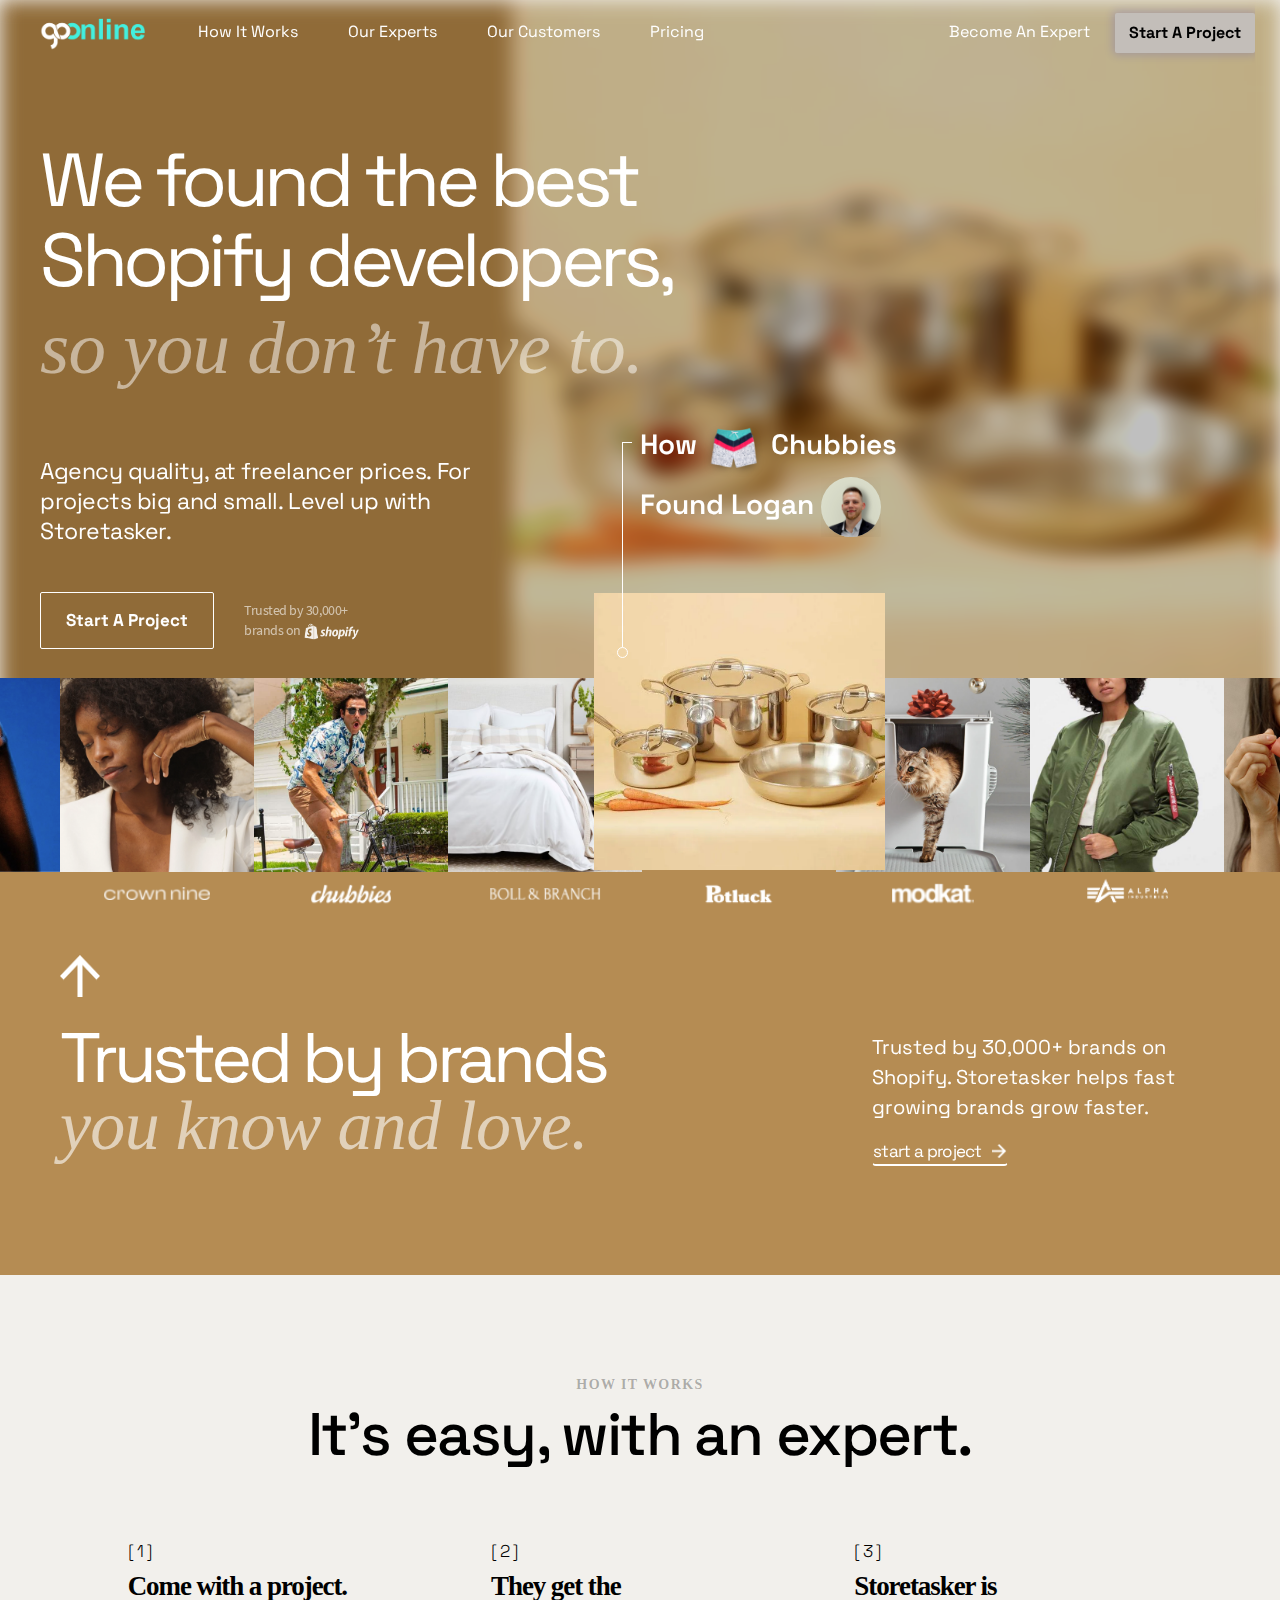
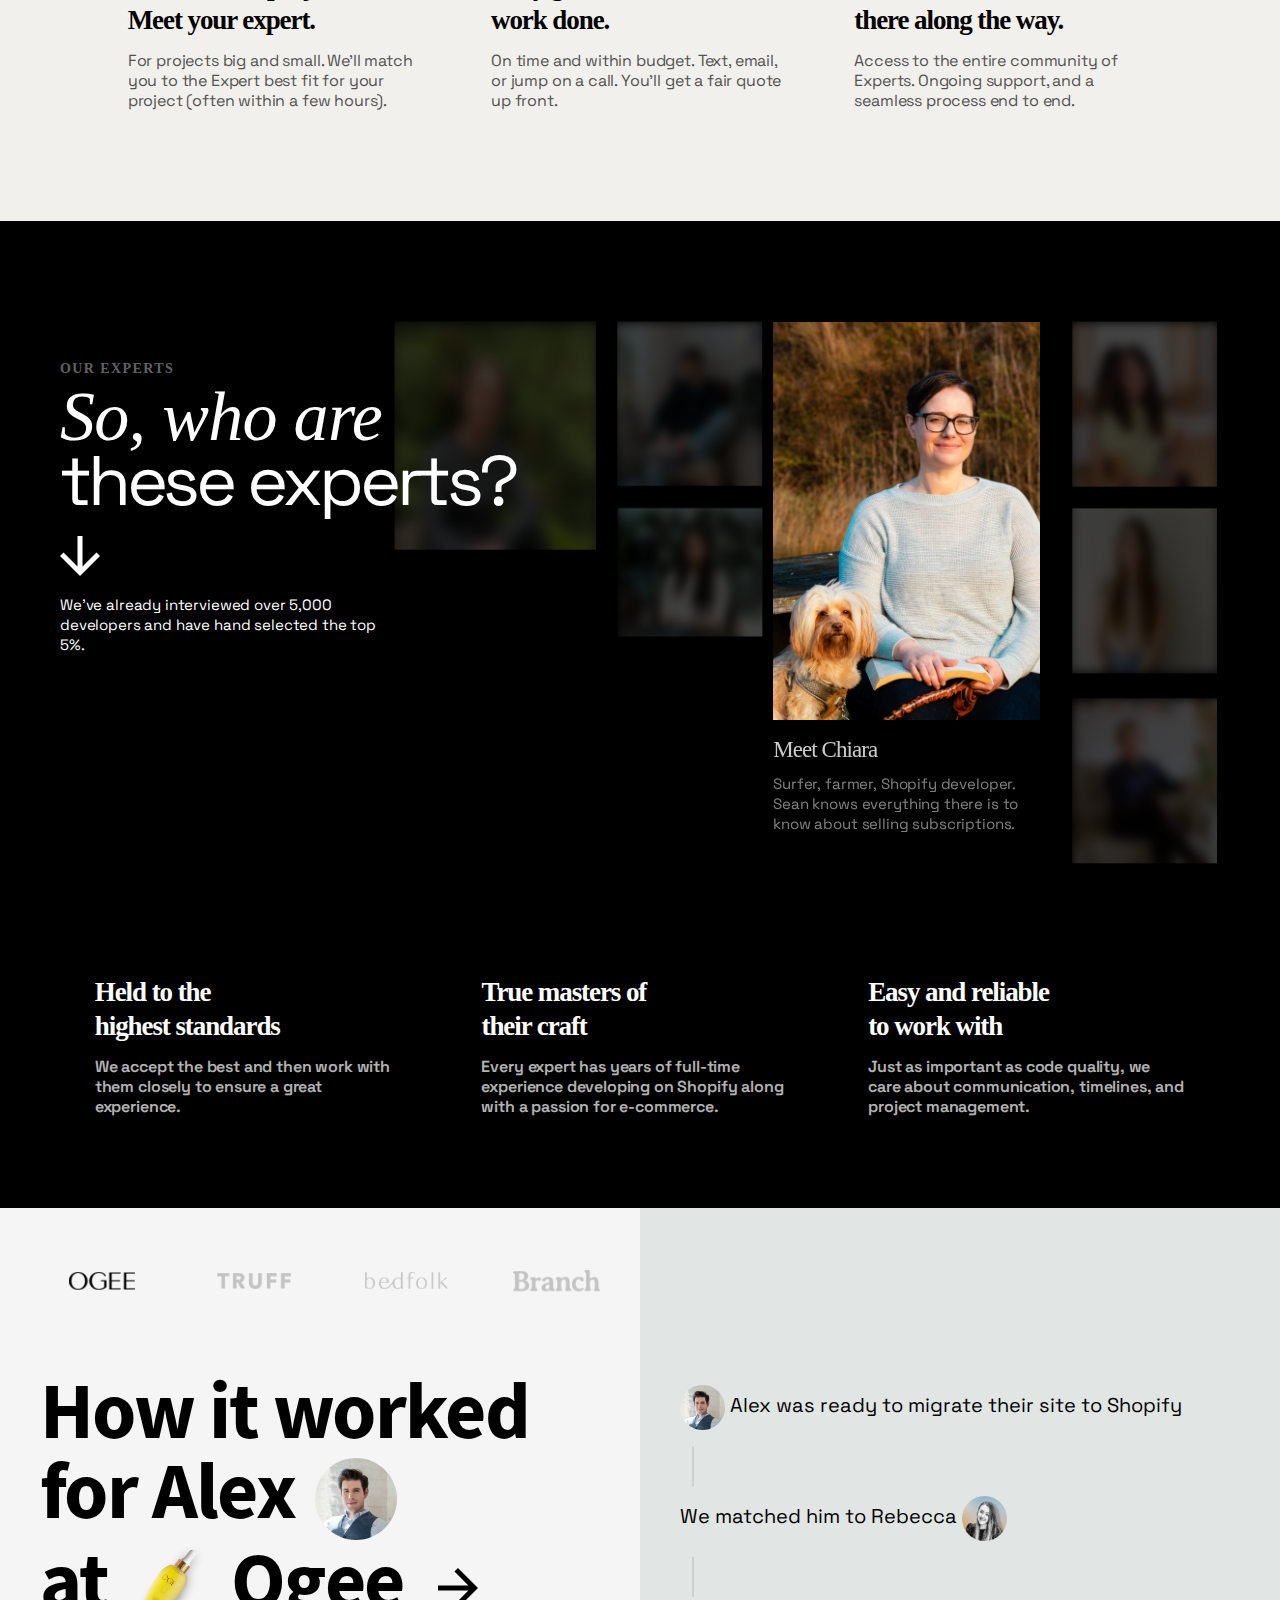
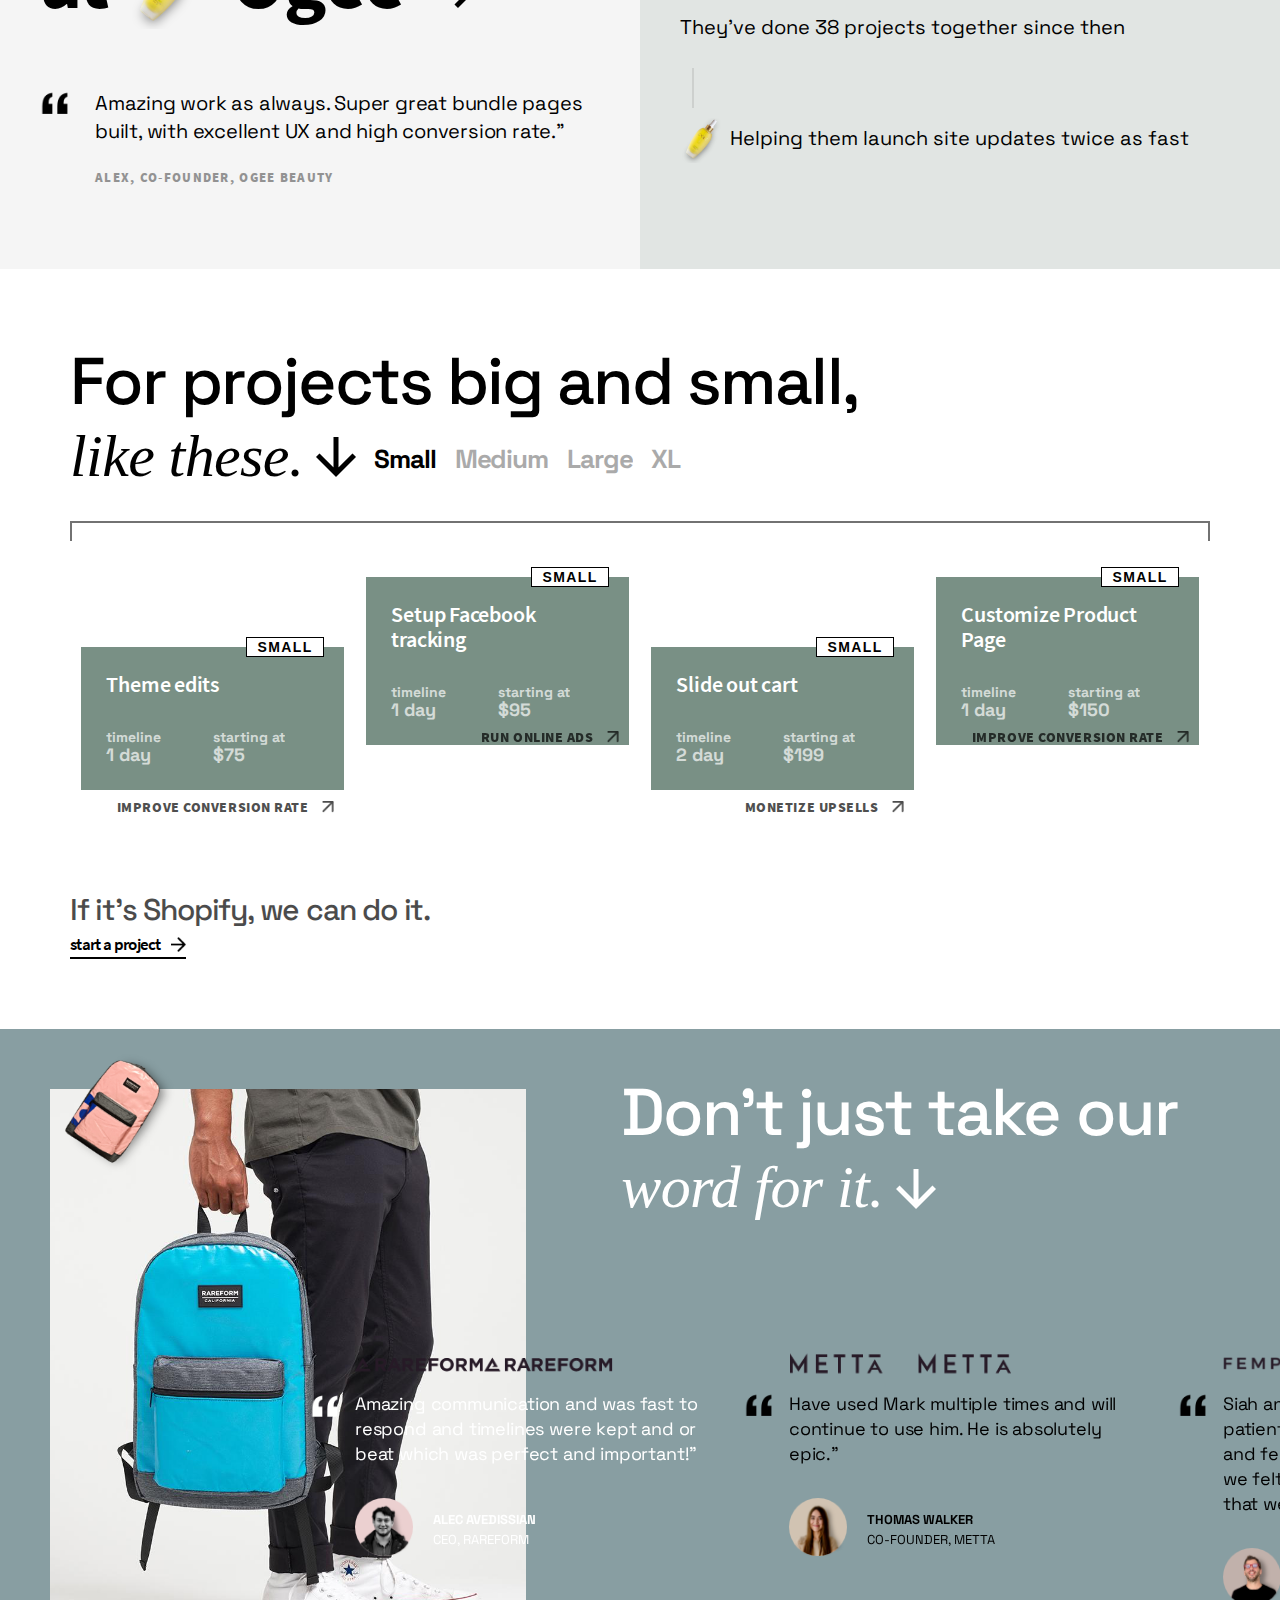
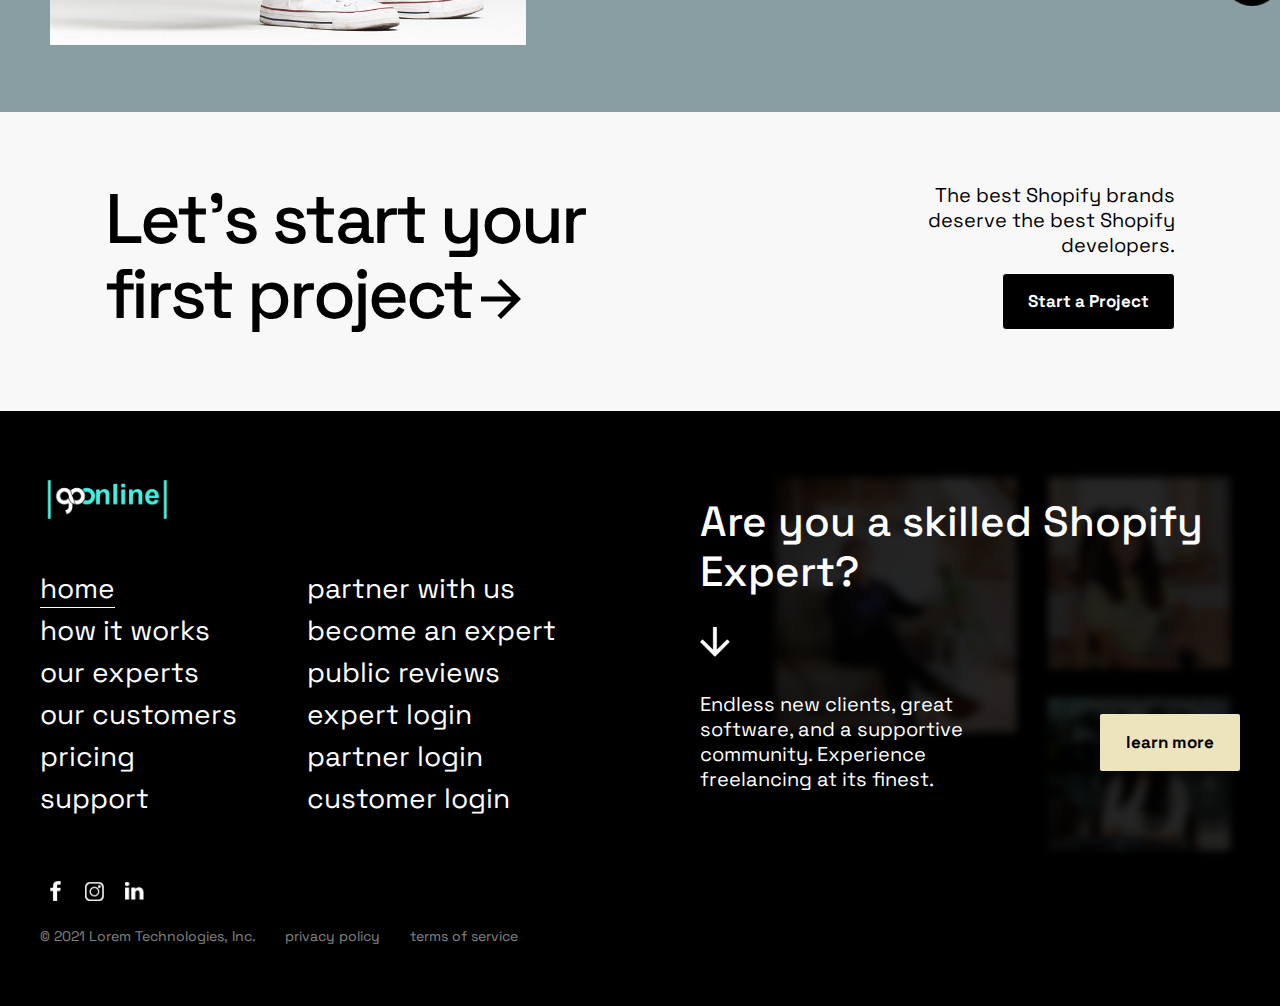
==== index.html @ 0f1aa08a "Become an expert" ====
<!DOCTYPE html>
<html lang="en">
  <head>
    
    <link rel="icon" type="image/png" href="./assets/images/logo.png"/>
    <link rel="stylesheet" type="text/css" href="assets/css/style.css" />
    <link rel="stylesheet" type="text/css" href="assets/css/source-sans-pro-stylesheet.css"/>
    <link rel="stylesheet" type="text/css" href="assets/css/space-grotesk-stylesheet.css"/>
    <link rel="stylesheet" type="text/css" href="assets/css/lobster-two-stylesheet.css"/>
    <link rel="stylesheet" type="text/css" href="assets/css/slick-theme.css"/>
    <link rel="stylesheet" type="text/css" href="assets/css/slick.css"/>
    <!-- Fontawesome -->
    <link
      rel="stylesheet"
      href="https://cdnjs.cloudflare.com/ajax/libs/font-awesome/4.7.0/css/font-awesome.min.css"
    />
    
    <!-- Bootstrap cdn -->
    <script src="https://ajax.googleapis.com/ajax/libs/jquery/3.5.1/jquery.min.js"></script>
    <link rel="stylesheet" href="https://maxcdn.bootstrapcdn.com/bootstrap/4.5.2/css/bootstrap.min.css"/>
    <script src="https://cdnjs.cloudflare.com/ajax/libs/popper.js/1.16.0/umd/popper.min.js"></script>
    <script src="https://maxcdn.bootstrapcdn.com/bootstrap/4.5.2/js/bootstrap.min.js"></script>  
    <script type="text/javascript" src="./assets/js/script.js"></script>
    <script type="text/javascript" src="./assets/js/slick.min.js"></script>
    
    <meta charset="UTF-8" />
    <meta http-equiv="X-UA-Compatible" content="IE=edge" />
    <meta name="viewport" content="width=device-width, height=device-height, initial-scale=1.0, user-scalable=yes">
    <title>Go Online</title>
  </head>
  
  <body>
    <div class="main">
      <div class="header-container">
        <header class="header">
          <nav class="navbar navbar-expand-sm justify-content-between">
            <a class="navbar-brand-logo" href="index.html"> 
              <img
                      class="img-fluid logo"
                      src="./assets/images/logo.png"
              />
            </a>
            <div class="navbar-header only-desktop justify-content-between">
              <ul class="navbar-nav align-items-center">
                <li class="nav-item">
                 <a class="nav-link current" href="how-it-works.html">how it works</a>
                 </li>
                <li class="nav-item">
                  <a class="nav-link" href="our-experts.html">our experts</a>
                </li>
                <li class="nav-item">
                  <a class="nav-link" href="our-customers.html">our customers</a>
                </li>
                <li class="nav-item">
                  <a class="nav-link" href="pricing.html">pricing</a>
                </li>
              </ul>
              <ul class="navbar-nav align-items-center">
                <li class="nav-item">
                  <a class="nav-link" href="become-an-expert.html">become an expert</a>
                </li>
                <li class="nav-item">
                  <a class="nav-link bordered-text" href="form.html">start a project</a>
                </li>
              </ul>
            </div>
          </nav>
          <a href="#menu" id="toggle"><span></span></a>
          <div id="menu">
            <ul>
              <li class="nav-item">
                <a class="nav-link" href="how-it-works.html">how it works</a>
                </li>
               <li class="nav-item">
                 <a class="nav-link" href="our-experts.html">our experts</a>
               </li>
               <li class="nav-item">
                 <a class="nav-link" href="integration.html">our customers</a>
               </li>
               <li class="nav-item">
                 <a class="nav-link" href="pricing.html">pricing</a>
               </li>
               <li class="nav-item">
                <a class="nav-link" href="#">become an expert</a>
              </li>
              <li class="nav-item">
                <a class="nav-link bordered-text" href="form.html">start a project</a>
              </li>
            </ul>
          </div>
        </header>
      </div>
        <div class="banner-outer">
          <div class="wrappers">
            <div class="banner-txt">
              <h1>We found the best
                Shopify developers,</h1>
              <h2>so you don’t have to.</h2>
              <p>Agency quality, at freelancer prices. For projects big and small. Level up with Storetasker.</p>
              <div class="banner-btns">
                <a href="#" class="btn">start a project</a>
                <p>
                  <span>Trusted by 30,000+ brands on
                    <img src="./assets/images/shopify-logo-white.png" class="img-fluid">
                  </span>
                </p>
              </div>

            </div>
            <div class="banner-slider-sec">
              <div class="slider-x slider-row-single">
                <div class="card-block">
                  <a class="js-fillcolor">
                    <img class="img-fluid card-img" src="./assets/images/slide-1.png">
                  </a>
                </div>
                <div class="card-block">
                  <a class="js-fillcolor">
                    <img class="img-fluid card-img" src="./assets/images/slide-2.png">
                  </a>
                </div>
                <div class="card-block">
                  <a class="js-fillcolor">
                    <img class="img-fluid card-img" src="./assets/images/slide-3.png">
                  </a>
                </div>
                <div class="card-block">
                  <a class="js-fillcolor">
                    <img class="img-fluid card-img" src="./assets/images/slide-4.png">
                  </a>
                </div>
                <div class="card-block">
                  <a class="js-fillcolor">
                    <img class="img-fluid card-img" src="./assets/images/slide-5.png">>
                  </a>
                </div>
                <div class="card-block">
                  <a>
                    <img class="img-fluid card-img" src="./assets/images/slide-6.png">
                  </a>
                </div>
                <div class="card-block">
                  <a>
                    <img class="img-fluid card-img" src="./assets/images/slide-7.png">
                  </a>
                </div>
                <div class="card-block">
                  <a>
                    <img class="img-fluid card-img" src="./assets/images/slide-8.png">
                  </a>
                </div>
              </div>
            <div class="story-section">
              <div class="story-section-pointer">
                <div class="story-section-line"></div>
                <div class="story-section-circle"></div>
              </div>
              <div class="slider-y">
                <li>
                  <div class="home-hero-story">
                  <h3>
                    How 
                    <img class="image" src="./assets/images/story-icon-chubbies.png" />
                    Chubbies<br> found Logan
                    <img class="profile" src="./assets/images/story-icon-logan.png" />
                  </h3>
                </div>
                </li>
                <li>
                  <div class="home-hero-story">
                  <h3>
                    How 
                    <img class="image" src="./assets/images/story-icon-potluck.png" />
                    Potluck<br> found Siah
                    <img class="profile" src="./assets/images/story-icon-siah.png" />
                  </h3>
                </div>
                </li>
                <li>
                  <div class="home-hero-story">
                  <h3>
                    How 
                    <img class="image" src="./assets/images/story-icon-modkat.png" />
                    Modkat<br> found Mark
                    <img class="profile" src="./assets/images/story-icon-markw.png" />
                  </h3>
                </div>
                </li>
                <li>
                  <div class="home-hero-story">
                  <h3>
                    How 
                    <img class="image" src="./assets/images/story-icon-higher.png" />
                    HigherDose<br> found Shastri
                    <img class="profile" src="./assets/images/story-icon-shastri.png" />
                  </h3>
                </div>
                </li>
                <li>
                  <div class="home-hero-story">
                  <h3>
                    How 
                    <img class="image" src="./assets/images/story-icon-crown.png" />
                    Crown Nine<br> found Leonardo
                    <img class="profile" src="./assets/images/story-icon-leonardo.png" />
                  </h3>
                </div>
                </li>
                <li>
                  <div class="home-hero-story">
                  <h3>
                    How 
                    <img class="image" src="./assets/images/story-icon-aisle.png" />
                    Aisle<br> found Ivan
                    <img class="profile" src="./assets/images/story-icon-ivan.png" />
                  </h3>
                </div>
                </li>
                <li>
                  <div class="home-hero-story">
                  <h3>
                    How 
                    <img class="image" src="./assets/images/story-icon-feel.png" />
                    Feel<br> found Chiara
                    <img class="profile" src="./assets/images/story-icon-chiara.png" />
                  </h3>
                </div>
                </li>
                <li>
                  <div class="home-hero-story">
                  <h3>
                    How 
                    <img class="image" src="./assets/images/story-icon-bedfolk.png" />
                    Bedfolk<br> found Satish
                    <img class="profile" src="./assets/images/story-icon-satish.png" />
                  </h3>
                </div>
                </li>
              </div>
              </div>
              <div class="slider-z slider-row">
                <div class="card-block">
                  <a>
                    <img class="img-fluid card-img" src="./assets/images/slide-1.png">
                    <img class="img-fluid logo-img" src="./assets/images/slide-1-logo.png">
                  </a>
                </div>
                <div class="card-block">
                  <a>
                    <img class="img-fluid card-img" src="./assets/images/slide-2.png">
                    <img class="img-fluid logo-img" src="./assets/images/slide-2-logo.png">
                  </a>
                </div>
                <div class="card-block">
                  <a>
                    <img class="img-fluid card-img" src="./assets/images/slide-3.png">
                    <img class="img-fluid logo-img" src="./assets/images/slide-3-logo.png">
                  </a>
                </div>
                <div class="card-block">
                  <a>
                    <img class="img-fluid card-img" src="./assets/images/slide-4.png">
                    <img class="img-fluid logo-img" src="./assets/images/slide-4-logo.png">
                  </a>
                </div>
                <div class="card-block">
                  <a>
                    <img class="img-fluid card-img" src="./assets/images/slide-5.png">
                    <img class="img-fluid logo-img" src="./assets/images/slide-5-logo.png">
                  </a>
                </div>
                <div class="card-block">
                  <a>
                    <img class="img-fluid card-img" src="./assets/images/slide-6.png">
                    <img class="img-fluid logo-img" src="./assets/images/slide-6-logo.png">
                  </a>
                </div>
                <div class="card-block">
                  <a>
                    <img class="img-fluid card-img" src="./assets/images/slide-7.png">
                    <img class="img-fluid logo-img" src="./assets/images/slide-7-logo.png">
                  </a>
                </div>
                <div class="card-block">
                  <a>
                    <img class="img-fluid card-img" src="./assets/images/slide-8.png">
                    <img class="img-fluid logo-img" src="./assets/images/slide-8-logo.png">
                  </a>
                </div>
              </div>
              <div class="bottom-heading">
                <div class="slider-zx">
                  <div class="bg-1" style="background-color:#B58C53;"></div>
                  <div class="bg-1" style="background-color:#383934;"></div>
                  <div class="bg-1" style="background-color:#34382B;"></div>
                  <div class="bg-1" style="background-color:#4B2921;"></div>
                  <div class="bg-1" style="background-color:#010127;"></div>
                  <div class="bg-1" style="background-color:#3E3530;"></div>
                  <div class="bg-1" style="background-color:#0B2218;"></div>
                  <div class="bg-1" style="background-color:#8D7C6F;"></div>
                </div>
                <div class="banner-bottom-txt">
                  <div class="left-side">
                    <h1>Trusted by brands</h1>
                    <h2>you know and love.</h2>
                  </div>
                  <div class="right-side">
                    <p>Trusted by 30,000+ brands on Shopify. Storetasker helps fast growing brands grow faster.</p>
                    <a href="#" class="btn">start a project</a>
                  </div>
                </div>
              </div>
            </div>
          </div>
        </div>
        <div class="how-it-works-outer wrapper">
          <p>HOW IT WORKS</p>
          <h1>It’s easy, with an expert.</h1>
          <div class="how-it-works-row">
            <div class="box">
              <span>[1]</span>
              <h2>Come with a project.<br>Meet your expert.</h2>
              <p>For projects big and small. We’ll match you to the Expert best fit for your project (often within a few hours).</p>
            </div>
            <div class="box">
              <span>[2]</span>
              <h2>They get the<br>work done.</h2>
              <p>On time and within budget. Text, email, or jump on a call. You’ll get a fair quote up front.</p>
            </div>
            <div class="box">
              <span>[3]</span>
              <h2>Storetasker is<br>there along the way.</h2>
              <p>Access to the entire community of Experts. Ongoing support, and a seamless process end to end.</p>
            </div>
          </div>
        </div>
        <div class="experts-section-outer">
          <div class="slider-experts slider-experts-row">
            <div class="card-block">
              <a class="js-fillcolor">
                <img class="img-fluid card-img" src="./assets/images/expert-1.png">
                <div class="txt">
                  <h2>Meet Chiara</h2>
                  <p>Surfer, farmer, Shopify developer. Sean knows everything there is to know about selling subscriptions.</p>
                </div>
              </a>
            </div>
            <div class="card-block">
              <a class="js-fillcolor">
                <img class="img-fluid card-img" src="./assets/images/expert-2.png">
                <div class="txt">
                  <h2>Meet Siah</h2>
                  <p>She has Google on her resume but prefers to work with founders hands on.</p>
                </div>
              </a>
            </div>
            <div class="card-block">
              <a class="js-fillcolor">
                <img class="img-fluid card-img" src="./assets/images/expert-3.png">
                <div class="txt">
                  <h2>Meet Mark</h2>
                  <p>Storetasker Expert since 2017, Thomas has partnered with Truff Hot Sauce and Lily CBD among 30 other D2C brands.</p>
                </div>
              </a>
            </div>
            <div class="card-block">
              <a class="js-fillcolor">
                <img class="img-fluid card-img" src="./assets/images/expert-4.png">
                <div class="txt">
                  <h2>Meet Thomas</h2>
                  <p>She has 5 years of experience developing on Shopify and years of experience doing digital marketing for Wellness brands.</p>
                </div>
              </a>
            </div>
            <div class="card-block">
              <a class="js-fillcolor">
                <img class="img-fluid card-img" src="./assets/images/expert-5.png">
                <div class="txt">
                  <h2>Meet Rosa</h2>
                  <p>Skincare and wellness brands love working with Chiara. She’s completed over 100 projects with Storetasker.</p>
                </div>
              </a>
            </div>
            <div class="card-block">
              <a>
                <img class="img-fluid card-img" src="./assets/images/expert-6.png">
                <div class="txt">
                  <h2>Meet Adan</h2>
                  <p>Surfer, farmer, Shopify developer. Sean knows everything there is to know about selling subscriptions.</p>
                </div>
              </a>
            </div>
            <div class="card-block">
              <a>
                <img class="img-fluid card-img" src="./assets/images/expert-7.png">
                <div class="txt">
                  <h2>Meet Gina</h2>
                  <p>Surfer, farmer, Shopify developer. Sean knows everything there is to know about selling subscriptions.</p>
                </div>
              </a>
            </div>
            <div class="card-block">
              <a>
                <img class="img-fluid card-img" src="./assets/images/expert-8.png">
                <div class="txt">
                  <h2>Meet Sean</h2>
                  <p>From complex site builds to custom Shopify apps, Adan can do it. Even better, it’s always done on time.</p>
                </div>
              </a>
            </div>
          </div>
          <div class="experts-text-section">
            <p>OUR EXPERTS</p>
            <h1>So, who are<br><span>these experts?</span></h1>
            <div class="arrow-down"></div>
            <p>We’ve already interviewed over 5,000 developers and have hand selected the top 5%.</p>
          </div>
          <div class="how-it-works-row">
            <div class="box">
              <h2>Held to the<br>highest standards</h2>
              <p>We accept the best and then work with them closely to ensure a great experience.</p>
            </div>
            <div class="box">
              <h2>True masters of<br>their craft</h2>
              <p>Every expert has years of full-time experience developing on Shopify along with a passion for e-commerce.</p>
            </div>
            <div class="box">
              <h2>Easy and reliable<br>to work with</h2>
              <p>Just as important as code quality, we care about communication, timelines, and project management.</p>
            </div>
          </div>
        </div>
        <div class="story-section-outer">
          <div class="tabs-1">
            <ul id="tabs-nav-1">
              <li><a href="#tab-1"><img src="./assets/images/ogee.png" /></a></li>
              <li><a href="#tab-2"><img src="./assets/images/truff.png" /></a></li>
              <li><a href="#tab-3"><img src="./assets/images/bedfolk.png" /></a></li>
              <li><a href="#tab-4"><img src="./assets/images/branch.png" /></a></li>
            </ul> 
            <div id="tabs-content-1">
              <div id="tab-1" class="tab-content-1">
                <div class="left-box">
                  <h1>How it worked<br>
                    for Alex<img src="./assets/images/story-icon-ogee.png" /><br>
                    at<img src="./assets/images/main-icon-ogee.png" />Ogee
                    <img src="./assets/images/end-arrow-right.png" />
                  </h1>
                  <div class="footer-txt">
                    <p>Amazing work as always. Super great bundle pages built, with excellent UX and high conversion rate."</p>
                    <span>ALEX, CO-FOUNDER, OGEE BEAUTY</span>
                  </div>
                </div>
                <div class="right-box">
                  <p>
                    <img src="./assets/images/story-icon-ogee.png" />
                    Alex was ready to migrate their site to Shopify
                  </p>
                  <div class="story-time-line-step-between"></div>
                  <p>
                    We matched him to Rebecca
                    <img src="./assets/images/story-icon-ogy.png" />
                  </p>
                  <div class="story-time-line-step-between"></div>
                  <p>
                    They’ve done 38 projects together since then
                  </p>
                  <div class="story-time-line-step-between"></div>
                  <p>
                    <img src="./assets/images/main-icon-ogee.png" />
                    Helping them launch site updates twice as fast
                  </p>
                </div>
              </div>
              <div id="tab-2" class="tab-content-1">
                <div class="left-box">
                  <h1>How it worked<br>
                    for Nick<img src="./assets/images/story-icon-shastri.png" /><br>
                    at<img src="./assets/images/story-icon-higher.png" />Truff
                    <img src="./assets/images/end-arrow-right.png" />
                  </h1>
                  <div class="footer-txt">
                    <p>Great help and quick turnaround."</p>
                    <span>NICK, CO-FOUNDER OF TRUFF HOT SAUCE</span>
                  </div>
                </div>
                <div class="right-box">
                  <p>
                    <img src="./assets/images/story-icon-shastri.png" />
                    Nick needed to create a new product page
                  </p>
                  <div class="story-time-line-step-between"></div>
                  <p>
                    We matched him to Thomas
                    <img src="./assets/images/story-icon-chiara.png" />
                    in 8 hours.
                  </p>
                  <div class="story-time-line-step-between"></div>
                  <p>
                    They’ve done 51 projects together over two years
                  </p>
                  <div class="story-time-line-step-between"></div>
                  <p>
                    <img src="./assets/images/story-icon-higher.png" />
                    Helping Truff scale up with incredible growth
                  </p>
                </div>
              </div>
              <div id="tab-3" class="tab-content-1">
                <div class="left-box">
                  <h1>How it worked<br>
                    for Jo<img src="./assets/images/story-icon-siah.png" /><br>
                    at<img src="./assets/images/story-icon-bedfolk.png" />Bedfolk
                    <img src="./assets/images/end-arrow-right.png" />
                  </h1>
                  <div class="footer-txt">
                    <p>We’ve worked with Satish a number of times and he is always very professional, efficient and does an excellent job. Highly recommend."</p>
                    <span>JO, FOUNDER OF BEDFOLK</span>
                  </div>
                </div>
                <div class="right-box">
                  <p>
                    <img src="./assets/images/story-icon-siah.png" />
                    Jo wanted a color selector on the product page
                  </p>
                  <div class="story-time-line-step-between"></div>
                  <p>
                    We matched her to Satish
                    <img src="./assets/images/story-icon-leonardo.png" />
                    in 3 hours.
                  </p>
                  <div class="story-time-line-step-between"></div>
                  <p>
                    They’ve done 19 projects together since then
                  </p>
                  <div class="story-time-line-step-between"></div>
                  <p>
                    <img src="./assets/images/story-icon-bedfolk.png" />
                    Helping Bedfolk build a better customer experience
                  </p>
                </div>
              </div>
              <div id="tab-4" class="tab-content-1">
                <div class="left-box">
                  <h1>How it worked<br>
                    for Sib<img src="./assets/images/story-icon-logan.png" /><br>
                    at<img src="./assets/images/story-icon-aisle.png" />Branch
                    <img src="./assets/images/end-arrow-right.png" />
                  </h1>
                  <div class="footer-txt">
                    <p>Prompt, detailed, clear communication, and high quality work as usual. Thanks Chris!"</p>
                    <span>SIB, CO-FOUNDER OF BRANCH FURNITURE</span>
                  </div>
                </div>
                <div class="right-box">
                  <p>
                    <img src="./assets/images/story-icon-logan.png" />
                    Sib wanted to add a currency selector to the site
                  </p>
                  <div class="story-time-line-step-between"></div>
                  <p>
                    We matched him to Chris
                    <img src="./assets/images/story-icon-ogy.png" />
                    in under an hour.
                  </p>
                  <div class="story-time-line-step-between"></div>
                  <p>
                    They’ve done 16 projects together since then
                  </p>
                  <div class="story-time-line-step-between"></div>
                  <p>
                    <img src="./assets/images/story-icon-aisle.png" />
                    Helping them launch site updates twice as fast.
                  </p>
                </div>
              </div>
            </div> 
          </div> 
        </div>
        <div class="projects-sizes-section-outer">
          <div class="wrapper">
            <h1>For projects big and small,</h1>
            <h2>like these.</h2>
            <div class="arrow"></div>
            <div class="tabs">
              <ul id="tabs-nav">
                <li><a href="#tab1">Small</a></li>
                <li><a href="#tab2">Medium</a></li>
                <li><a href="#tab3">Large</a></li>
                <li><a href="#tab4">XL</a></li>
              </ul>
              <div id="tabs-content">
                <div id="tab1" class="tab-content">
                 <div class="boxes box-1">
                  <div class="box box">
                    <div class="project-size-item-badge">small</div>
                    <h2>Theme edits</h2>
                    <div class="project-size-item-cardfeature">
                      <div class="project-size-item-featuretype">timeline</div>
                      <div class="project-size-item-featurevalue">1 day</div>
                    </div>
                    <div class="project-size-item-cardfeature">
                      <div class="project-size-item-featuretype">starting at</div>
                      <div class="project-size-item-featurevalue">$75</div>
                    </div>
                  </div>
                  <div class="project-size-footer">IMPROVE CONVERSION RATE</div>
                </div>
                <div class="boxes box-2">
                  <div class="box">
                  <div class="project-size-item-badge">small</div>
                  <h2>Setup Facebook tracking</h2>
                  <div class="project-size-item-cardfeature">
                    <div class="project-size-item-featuretype">timeline</div>
                    <div class="project-size-item-featurevalue">1 day</div>
                  </div>
                  <div class="project-size-item-cardfeature">
                    <div class="project-size-item-featuretype">starting at</div>
                    <div class="project-size-item-featurevalue">$95</div>
                  </div>
                  </div>
                  <div class="project-size-footer">RUN ONLINE ADS</div>
                </div>
                <div class="boxes box-3">
                  <div class="box">
                  <div class="project-size-item-badge">small</div>
                  <h2>Slide out cart</h2>
                  <div class="project-size-item-cardfeature">
                  <div class="project-size-item-featuretype">timeline</div>
                  <div class="project-size-item-featurevalue">2 day</div>
                  </div>
                  <div class="project-size-item-cardfeature">
                  <div class="project-size-item-featuretype">starting at</div>
                  <div class="project-size-item-featurevalue">$199</div>
                  </div>
                  </div>
                  <div class="project-size-footer">MONETIZE UPSELLS</div>
                </div>
                  <div class="boxes box-4">
                  <div class="box">
                  <div class="project-size-item-badge">small</div>
                  <h2>Customize Product Page</h2>
                  <div class="project-size-item-cardfeature">
                  <div class="project-size-item-featuretype">timeline</div>
                  <div class="project-size-item-featurevalue">1 day</div>
                  </div>
                  <div class="project-size-item-cardfeature">
                  <div class="project-size-item-featuretype">starting at</div>
                  <div class="project-size-item-featurevalue">$150</div>
                  </div>
                  </div>
                  <div class="project-size-footer">IMPROVE CONVERSION RATE</div>
                </div>
                </div>
                <div id="tab2" class="tab-content">
                  <div class="boxes box-1">
                    <div class="box box">
                      <div class="project-size-item-badge">Medium</div>
                      <h2>Theme edits</h2>
                      <div class="project-size-item-cardfeature">
                        <div class="project-size-item-featuretype">timeline</div>
                        <div class="project-size-item-featurevalue">1 day</div>
                      </div>
                      <div class="project-size-item-cardfeature">
                        <div class="project-size-item-featuretype">starting at</div>
                        <div class="project-size-item-featurevalue">$75</div>
                      </div>
                    </div>
                    <div class="project-size-footer">IMPROVE CONVERSION RATE</div>
                  </div>
                  <div class="boxes box-2">
                    <div class="box">
                    <div class="project-size-item-badge">Medium</div>
                    <h2>Setup Facebook tracking pixel</h2>
                    <div class="project-size-item-cardfeature">
                      <div class="project-size-item-featuretype">timeline</div>
                      <div class="project-size-item-featurevalue">1 day</div>
                    </div>
                    <div class="project-size-item-cardfeature">
                      <div class="project-size-item-featuretype">starting at</div>
                      <div class="project-size-item-featurevalue">$95</div>
                    </div>
                    </div>
                    <div class="project-size-footer">RUN ONLINE ADS</div>
                  </div>
                  <div class="boxes box-3">
                    <div class="box">
                    <div class="project-size-item-badge">Medium</div>
                    <h2>Slide out cart</h2>
                    <div class="project-size-item-cardfeature">
                    <div class="project-size-item-featuretype">timeline</div>
                    <div class="project-size-item-featurevalue">2 day</div>
                    </div>
                    <div class="project-size-item-cardfeature">
                    <div class="project-size-item-featuretype">starting at</div>
                    <div class="project-size-item-featurevalue">$199</div>
                    </div>
                    </div>
                    <div class="project-size-footer">MONETIZE UPSELLS</div>
                  </div>
                    <div class="boxes box-4">
                    <div class="box">
                    <div class="project-size-item-badge">Medium</div>
                    <h2>Customize Product Page</h2>
                    <div class="project-size-item-cardfeature">
                    <div class="project-size-item-featuretype">timeline</div>
                    <div class="project-size-item-featurevalue">1 day</div>
                    </div>
                    <div class="project-size-item-cardfeature">
                    <div class="project-size-item-featuretype">starting at</div>
                    <div class="project-size-item-featurevalue">$150</div>
                    </div>
                    </div>
                    <div class="project-size-footer">IMPROVE CONVERSION RATE</div>
                  </div>
                </div>
                <div id="tab3" class="tab-content">
                  <div class="boxes box-1">
                    <div class="box box">
                      <div class="project-size-item-badge">Large</div>
                      <h2>Theme edits</h2>
                      <div class="project-size-item-cardfeature">
                        <div class="project-size-item-featuretype">timeline</div>
                        <div class="project-size-item-featurevalue">1 day</div>
                      </div>
                      <div class="project-size-item-cardfeature">
                        <div class="project-size-item-featuretype">starting at</div>
                        <div class="project-size-item-featurevalue">$75</div>
                      </div>
                    </div>
                    <div class="project-size-footer">IMPROVE CONVERSION RATE</div>
                  </div>
                  <div class="boxes box-2">
                    <div class="box">
                    <div class="project-size-item-badge">Large</div>
                    <h2>Setup Facebook tracking pixel</h2>
                    <div class="project-size-item-cardfeature">
                      <div class="project-size-item-featuretype">timeline</div>
                      <div class="project-size-item-featurevalue">1 day</div>
                    </div>
                    <div class="project-size-item-cardfeature">
                      <div class="project-size-item-featuretype">starting at</div>
                      <div class="project-size-item-featurevalue">$95</div>
                    </div>
                    </div>
                    <div class="project-size-footer">RUN ONLINE ADS</div>
                  </div>
                  <div class="boxes box-3">
                    <div class="box">
                    <div class="project-size-item-badge">Large</div>
                    <h2>Slide out cart</h2>
                    <div class="project-size-item-cardfeature">
                    <div class="project-size-item-featuretype">timeline</div>
                    <div class="project-size-item-featurevalue">2 day</div>
                    </div>
                    <div class="project-size-item-cardfeature">
                    <div class="project-size-item-featuretype">starting at</div>
                    <div class="project-size-item-featurevalue">$199</div>
                    </div>
                    </div>
                    <div class="project-size-footer">MONETIZE UPSELLS</div>
                  </div>
                    <div class="boxes box-4">
                    <div class="box">
                    <div class="project-size-item-badge">Large</div>
                    <h2>Customize Product Page</h2>
                    <div class="project-size-item-cardfeature">
                    <div class="project-size-item-featuretype">timeline</div>
                    <div class="project-size-item-featurevalue">1 day</div>
                    </div>
                    <div class="project-size-item-cardfeature">
                    <div class="project-size-item-featuretype">starting at</div>
                    <div class="project-size-item-featurevalue">$150</div>
                    </div>
                    </div>
                    <div class="project-size-footer">IMPROVE CONVERSION RATE</div>
                  </div>
                </div>
                <div id="tab4" class="tab-content">
                  <div class="boxes box-1">
                    <div class="box box">
                      <div class="project-size-item-badge">XL</div>
                      <h2>Theme edits</h2>
                      <div class="project-size-item-cardfeature">
                        <div class="project-size-item-featuretype">timeline</div>
                        <div class="project-size-item-featurevalue">1 day</div>
                      </div>
                      <div class="project-size-item-cardfeature">
                        <div class="project-size-item-featuretype">starting at</div>
                        <div class="project-size-item-featurevalue">$75</div>
                      </div>
                    </div>
                    <div class="project-size-footer">IMPROVE CONVERSION RATE</div>
                  </div>
                  <div class="boxes box-2">
                    <div class="box">
                    <div class="project-size-item-badge">XL</div>
                    <h2>Setup Facebook tracking pixel</h2>
                    <div class="project-size-item-cardfeature">
                      <div class="project-size-item-featuretype">timeline</div>
                      <div class="project-size-item-featurevalue">1 day</div>
                    </div>
                    <div class="project-size-item-cardfeature">
                      <div class="project-size-item-featuretype">starting at</div>
                      <div class="project-size-item-featurevalue">$95</div>
                    </div>
                    </div>
                    <div class="project-size-footer">RUN ONLINE ADS</div>
                  </div>
                  <div class="boxes box-3">
                    <div class="box">
                    <div class="project-size-item-badge">XL</div>
                    <h2>Slide out cart</h2>
                    <div class="project-size-item-cardfeature">
                    <div class="project-size-item-featuretype">timeline</div>
                    <div class="project-size-item-featurevalue">2 day</div>
                    </div>
                    <div class="project-size-item-cardfeature">
                    <div class="project-size-item-featuretype">starting at</div>
                    <div class="project-size-item-featurevalue">$199</div>
                    </div>
                    </div>
                    <div class="project-size-footer">MONETIZE UPSELLS</div>
                  </div>
                    <div class="boxes box-4">
                    <div class="box">
                    <div class="project-size-item-badge">XL</div>
                    <h2>Customize Product Page</h2>
                    <div class="project-size-item-cardfeature">
                    <div class="project-size-item-featuretype">timeline</div>
                    <div class="project-size-item-featurevalue">1 day</div>
                    </div>
                    <div class="project-size-item-cardfeature">
                    <div class="project-size-item-featuretype">starting at</div>
                    <div class="project-size-item-featurevalue">$150</div>
                    </div>
                    </div>
                    <div class="project-size-footer">IMPROVE CONVERSION RATE</div>
                  </div>
                </div>
              </div>
            </div>
            <h3>If it’s Shopify, we can do it.</h3>
            <a class="footer-btn" href="#">start a project</a>
          </div>
        </div>
        <div class="review-section-outer">
          <div class="header-txt">
            <h1>Don’t just take our</h1>
            <h2>word for it.</h2>
            <div class="arrow"></div>
          </div>
          <div class="review-x-slider review-x-slider-row">
            <div class="card-block">
              <img class="top-img img-fluid card-img" src="./assets/images/bg-topper-rareform.png">
              <a class="js-fillcolor">
                <img class="img-fluid card-img" src="./assets/images/bg-full-rareform.png">
              </a>
            </div>
            <div class="card-block">
              <img class="top-img img-fluid card-img" src="./assets/images/bg-topper-fempower.png">
              <a class="js-fillcolor">
                <img class="img-fluid card-img" src="./assets/images/bg-full-fempower.png">
              </a>
            </div>
            <div class="card-block">
              <img class="top-img img-fluid card-img" src="./assets/images/bg-topper-lily.png">
              <a class="js-fillcolor">
                <img class="img-fluid card-img" src="./assets/images/bg-full-lily.png">
              </a>
            </div>
            <div class="card-block">
              <img class="top-img img-fluid card-img" src="./assets/images/bg-topper-ordinary.png">
              <a class="js-fillcolor">
                <img class="img-fluid card-img" src="./assets/images/bg-full-ordinary.png">
              </a>
            </div>
            <div class="card-block">
              <img class="top-img img-fluid card-img" src="./assets/images/bg-topper-lily.png">
              <a class="js-fillcolor">
                <img class="img-fluid card-img" src="./assets/images/bg-full-fempower.png">
              </a>
            </div>
          </div>
          <div class="review-y-slider review-y-slider-row">
            <div class="card-block">
              <a class="js-fillcolor">
                <img class="brand-logo img-fluid card-img" src="./assets/images/brand-logo-rareform.png">
                <p>Amazing communication and was fast to respond and timelines were kept and or beat which was perfect and important!”</p>
                <div class="txt-with-img">
                  <img class="img-fluid card-img" src="./assets/images/story-icon-shastri.png">
                  <div class="text">
                    <h3>ALEC AVEDISSIAN</h3>
                    <h4>CEO, RAREFORM</h4>
                  </div>
                </div>
              </a>
            </div>
            <div class="card-block">
              <a class="js-fillcolor">
                <img class="brand-logo img-fluid card-img" src="./assets/images/brand-logo-metta.png">
                <p>Have used Mark multiple times and will continue to use him. He is absolutely epic.”</p>
                <div class="txt-with-img">
                  <img class="img-fluid card-img" src="./assets/images/story-icon-chiara.png">
                  <div class="text">
                    <h3>THOMAS WALKER</h3>
                    <h4>CO-FOUNDER, METTA</h4>
                  </div>
                </div>
              </a>
            </div>
            <div class="card-block">
              <a class="js-fillcolor">
                <img class="brand-logo img-fluid card-img" src="./assets/images/brand-logo-fempower.png">
                <p>Siah and her team were extremely patient and attentive to all of our needs and feedback. From beginning to end, we felt constantly supported and knew that we were in good hands.”</p>
                <div class="txt-with-img">
                  <img class="img-fluid card-img" src="./assets/images/story-icon-leonardo.png">
                  <div class="text">
                    <h3>CHRISTINA BASIAS</h3>
                    <h4>CO-FOUNDER, FEMPOWER BEAUTY</h4>
                  </div>
                </div>
              </a>
            </div>
            <div class="card-block">
              <a class="js-fillcolor">
                <img class="brand-logo img-fluid card-img" src="./assets/images/brand-logo-lily.png">
                <p>Luke was such a pleasure to work with over the last few weeks. Highly recommend. Thank you Storetasker for the high quality dev folks!”</p>
                <div class="txt-with-img">
                  <img class="img-fluid card-img" src="./assets/images/story-icon-ogy.png">
                  <div class="text">
                    <h3>RUSSELL MARKUS</h3>
                    <h4>FOUNDER, LILY CBD</h4>
                  </div>
                </div>
              </a>
            </div>
            <div class="card-block">
              <a class="js-fillcolor">
                <img class="brand-logo img-fluid card-img" src="./assets/images/brand-logo-ordinary.png">
                <p>So quick and so helpful and totally understood what I needed and more!”</p>
                <div class="txt-with-img">
                  <img class="img-fluid card-img" src="./assets/images/story-icon-ivan.png">
                  <div class="text">
                    <h3>TRE HOPKINS</h3>
                    <h4>CO-FOUNDER, ORDINARY HABIT</h4>
                  </div>
                </div>
              </a>
            </div>
          </div>
        </div>
        <div class="lets-start-section-outer">
          <div class="wrapper">
            <div class="text">
              <h1>Let's start your first project </h1>
              <div class="lets-start-btns">
                <p>The best Shopify brands deserve
                  the best Shopify developers.</p>
                <a href="#" class="btn">Start a Project</a>
              </div>
            </div>
          </div>
        </div>
      <div class="footer-outer">
        <div class="container">
          <div class="row footer-menu">
            <div class="column-left">
            <a class="navbar-brand-logo" href="index.html"> 
              <img
                      class="img-fluid logo"
                      src="./assets/images/logo-footer.png"
              />
            </a>
            <div class="navbar-footer">
              <ul class="navbar-nav">
                <li class="nav-item">
                  <a class="nav-link active-item" href="#">home</a>
                </li>
                <li class="nav-item">
                  <a class="nav-link" href="#">how it works</a>
                  </li>
                <li class="nav-item">
                  <a class="nav-link" href="pricing.html">our experts</a>
                </li>
                <li class="nav-item">
                  <a class="nav-link" href="integration.html">our customers</a>
                </li>
                <li class="nav-item">
                  <a class="nav-link" href="partners.html">pricing</a>
                </li>
                <li class="nav-item">
                  <a class="nav-link" href="partners.html">support</a>
                </li>
              </ul>
              <ul class="navbar-nav">
                <li class="nav-item">
                  <a class="nav-link" href="#">partner with us</a>
                </li>
                <li class="nav-item">
                  <a class="nav-link" href="#">become an expert</a>
                </li>
                <li class="nav-item">
                  <a class="nav-link" href="#">public reviews</a>
                </li>
                <li class="nav-item">
                  <a class="nav-link" href="#">expert login</a>
                </li>
                <li class="nav-item">
                  <a class="nav-link" href="#">partner login</a>
                </li>
                <li class="nav-item">
                  <a class="nav-link" href="#">customer login</a>
                </li>
              </ul>
            </div>
            </div>
            <div class="column-right">
            <div class="footer-right-side">
              <h1 class="footer-right-side-title">Are you a skilled Shopify Expert?</h1>
              <div class="footer-right-side-desc">
                <p>Endless new clients, great software, and a supportive community. Experience freelancing at its finest.</p>
                <a class="btn" href="#">learn more</a>
              </div>
            </div>
            </div>
          </div>
          <div class="footer-links-social">
          <a target="_blank" rel="noopener noreferrer" class="social-icons footer-links-socialitem-facebook" href="#"></a>
          <a target="_blank" rel="noopener noreferrer" class="social-icons footer-links-socialitem-instagram" href="#"></a>
          <a target="_blank" rel="noopener noreferrer" class="social-icons footer-links-socialitem-linkedin" href="#"></a>
          </div>
          <div class="footer-links-below">
            <a class="footer-links-below-item">© 2021 Lorem Technologies, Inc.</a>
            <a class="footer-links-below-item" href="#">privacy policy</a>
            <a class="footer-links-below-item" href="#">terms of service</a>
            </div>
        </div>
      </div>
    </div>
  </body>
</html>
---- assets/css/style.css ----
body {
  padding: 0;
  line-height: 1.5;
  overflow-x: hidden;
  width: 100%;
  letter-spacing: 0;
  background: #fff;
  margin: 0;
  max-width: 100%;
  color: #000 !important ;
  position: relative;
}
.main {
  width: 100%;
  max-width: 1600px;
  margin: 0 auto;
}
html {
  scroll-behavior: smooth;
}
.mobile-only {
  display: none;
}
.container {
  width: 100% !important;
  max-width: 1480px !important;
  margin: 0 auto;
  padding: 0 60px;
}
.header {
  padding: 0px 25px;
  height: 65px;
  position: relative;
  width: 100%;
  max-width: 1600px !important;
  margin: 0 auto;
}
a {
  display: inline-block;
}
a:hover {
  text-decoration: none !important;
}
h1,
h2,
h3,
h4,
h5,
h6,
p,
a {
  text-transform: initial;
  padding: 0;
  text-decoration: none;
}
.header-container {
  width: 100% !important;
  margin: 0 auto;
  display: block;
  overflow: hidden;
  top: 0;
  left: 0;
  background: transparent;
  z-index: 5;
  position: absolute;
}
.header .navbar {
  padding: 15px 0 !important;
  height: 100%;
  overflow: hidden;
  position: relative;
  width: 100%;
  background-color: transparent;
  -moz-transition: background-color 0.2s;
  transition: background-color 0.2s;
}
.navbar-header {
  width: 100%;
  max-width: 88%;
  display: flex;
}
.header .navbar .navbar-brand-logo {
  width: 100%;
  max-width: 140px;
}
.header .navbar-expand-sm .navbar-nav .nav-link {
  font-family: Space Grotesk;
  font-weight: 400;
  color: #fff;
  font-size: 16px;
  margin: 0 25px;
  padding: 0;
  border-bottom: 1px solid transparent;
  text-transform: capitalize;
}
a.nav-link.bordered-text.color-cta {
  background: #fff;
  color: #000 !important;
}
.header .navbar-expand-sm .navbar-nav .nav-link:hover {
  border-bottom: 1px solid;
  border-color: hsla(0, 0%, 100%, 0.4) !important;
}
.header .navbar-expand-sm .navbar-nav .bordered-text:hover {
  background-color: #ddd5cd;
}
.header .navbar-expand-sm .bordered-text {
  font-weight: 700 !important;
  border: 2px solid #c3beb9;
  height: 40px;
  border-radius: 2px;
  background-color: #c3beb9;
  display: flex;
  color: #000 !important;
  align-items: center;
  padding: 10px 12px !important;
  margin: 0px !important;
  font-size: 16px !important;
  box-shadow: 0px 0px 10px 2px rgb(0 0 255 / 15%);
  transition: 0.8s;
}
/* .header.sticky, */
.header-container.sticky {
  position: fixed;
  top: 0px;
  z-index: 9999;
  background: #000;
  width: 100%;
  margin: 0 auto;
  animation: slide-down 0.8s;
  opacity: 1;
}
@keyframes slide-down {
  0% {
    opacity: 0.5;
    transform: translateY(-100%);
  }
  100% {
    opacity: 1;
    transform: translateY(0);
  }
}
body.overflow {
  overflow: hidden;
}
/* Toggle menu */
#toggle {
  display: none;
  width: 22px;
  height: 15px;
  position: absolute;
  right: 20px;
  top: 22px;
}
#toggle span:after,
#toggle span:before {
  content: "";
  position: absolute;
  left: 0;
  top: -7px;
}
#menu li.nav-item a.nav-link {
  font-family: "Source-Sans-Pro-Normal";
  font-size: 16px;
  padding: 0 0 16px;
}
#toggle span:after {
  top: 7px;
}
#toggle span {
  position: relative;
  display: block;
}
#toggle span,
#toggle span:after,
#toggle span:before {
  width: 100%;
  height: 2px;
  background-color: #fff;
  transition: all 0.3s;
  backface-visibility: hidden;
  border-radius: 2px;
}
#toggle.on span {
  background-color: transparent;
}
#toggle.on span:before {
  transform: rotate(45deg) translate(5px, 6px);
}
#toggle.on span:after {
  transform: rotate(-45deg) translate(4px, -5px);
}
#toggle.on + #menu {
  opacity: 1;
  visibility: visible;
}
#menu {
  position: absolute;
  top: 70px;
  right: 0;
  color: #999;
  width: 100%;
  max-width: 260px;
  padding: 10px 24px;
  margin: 0 0 0 auto;
  text-align: left;
  background: white;
  box-shadow: 0 0 15px rgb(0 0 0 / 25%);
  opacity: 0;
  visibility: hidden;
  transition: opacity 0.4s;
  z-index: 99999;
}
ul,
li,
li a {
  list-style: none;
  padding: 0;
}
li a {
  padding: 5px;
  color: #000;
  text-decoration: none;
  transition: all 0.2s;
}
#menu a.bordered-text {
  border: 2px solid #66b6f8;
  height: 40px;
  border-radius: 2px;
  background-color: #66b6f8;
  display: flex;
  align-items: center;
  padding: 0 18.65px !important;
  font-size: 18px !important;
  box-shadow: 0px 0px 10px 2px rgb(0 0 255 / 15%);
  color: #fff !important;
  justify-content: center;
  width: 100%;
  max-width: 68%;
  line-height: 0 !important;
  font-family: "Source-Sans-Pro-600" !important;
}
#menu li.nav-item {
  width: 100%;
  max-width: 100%;
  margin: 0 auto;
  text-align: left;
}
/* footer */
.footer-outer {
  background: #000;
  padding: 60px 40px;
}
.footer-outer .container {
  width: 100% !important;
  max-width: 1600px !important;
  padding: 0;
}
.footer-menu a.navbar-brand-logo img {
  width: 100%;
  max-width: 21%;
}
.navbar-footer a.nav-link {
  font-size: 28px;
  line-height: 29px !important;
  color: #fff;
  font-family: "Space Grotesk";
  font-weight: 400;
  border-bottom: 1px solid transparent;
  transition: border-color 0.2s;
  text-decoration: none;
  cursor: pointer;
  padding: 0 0 4px 0;
  margin: 0 0 8px 0;
}
.navbar-footer a.nav-link:hover {
  border-bottom: 1px solid #fff;
}
.navbar-footer ul.navbar-nav {
  padding-right: 70px;
}
.navbar-footer {
  display: flex;
  text-align: left;
  padding: 50px 0;
}
.navbar-footer a.active-item {
  border-bottom: 1px solid #fff;
}
.navbar-footer li.nav-item {
  display: inherit;
}
h1.footer-right-side-title {
  color: #fff;
  font-size: 42px;
  line-height: 50px !important;
  padding-bottom: 60px;
  margin-bottom: 35px;
  font-family: "Space Grotesk";
  background-position: 0 100%;
  background-image: url(../images/footer-arrow.png);
  background-size: 30px 30px;
  background-repeat: no-repeat;
}
.footer-menu .column-left {
  width: 100%;
  max-width: 55% !important;
}
.footer-menu .column-right {
  width: 100%;
  max-width: 45% !important;
  background-position: 100% 0;
  background-image: url(../images/footer-bg-image.png);
  background-size: contain;
  background-repeat: no-repeat;
}
.row.footer-menu {
  margin: 0;
}
.footer-right-side-desc p {
  font-size: 20px;
  line-height: 25px !important;
  margin-bottom: 0;
  color: #fff;
  font-family: "Space Grotesk";
  width: 100%;
  max-width: 63%;
}
.footer-right-side-desc a.btn {
  font-size: 17px;
  line-height: 25px !important;
  background-color: #ebe4bd;
  color: #000;
  cursor: pointer;
  -moz-transition: background-color 0.2s;
  transition: background-color 0.2s;
  text-decoration: none;
  border-radius: 2px;
  font-family: "Space Grotesk";
  font-weight: 700;
  padding: 15px 25px;
}
.footer-right-side-desc a.btn:hover {
  background: #fff;
}
.footer-right-side {
  padding: 26px 0 0 0;
}
.footer-right-side-desc {
  display: flex;
  align-items: center;
  justify-content: space-between;
}
.footer-links-social a.social-icons {
  display: inline-block;
  vertical-align: top;
  position: relative;
  overflow: hidden;
  width: 30px;
  height: 30px;
  margin-right: 5px;
  background-repeat: no-repeat;
  background-position: 50%;
  background-size: 30px 30px;
}
a.social-icons.footer-links-socialitem-facebook {
  background-image: url(../images/facebook.png);
}
a.social-icons.footer-links-socialitem-instagram {
  background-image: url(../images/instagram.png);
}
a.social-icons.footer-links-socialitem-linkedin {
  background-image: url(../images/linkdin.png);
}
a.footer-links-below-item {
  display: inline-block;
  vertical-align: middle;
  position: relative;
  overflow: hidden;
  font-family: "Space Grotesk";
  font-weight: 400;
  font-style: normal;
  -webkit-font-smoothing: antialiased;
  -moz-osx-font-smoothing: grayscale;
  font-size: 14px;
  line-height: 20px !important;
  color: #fff;
  opacity: 0.5;
  margin: 20px 25px 0 0;
  cursor: pointer;
}
a.footer-links-below-item:hover {
  opacity: 1;
  color: #fff;
}
/* Banner */
.banner-outer {
  background: #f2f0ec;
  position: relative;
}
.banner-txt {
  width: 100%;
  max-width: 55%;
  padding: 140px 0 50px 40px;
  position: absolute;
  top: 0;
  left: 0;
  z-index: 1;
}
.banner-txt h1 {
  font-size: 75px;
  color: #fff;
  font-family: "Space Grotesk";
  letter-spacing: -0.06em;
  line-height: 80px;
  font-weight: 400;
}
.banner-txt h2 {
  color: hsla(0, 0%, 100%, 0.5);
  font-size: 75px;
  font-weight: 100;
  font-style: italic;
  font-family: "ui-monospace";
  line-height: 80px;
  letter-spacing: -0.01em;
}
.banner-txt p {
  font-size: 23px;
  line-height: 30px;
  font-family: "Space Grotesk";
  color: #fff;
  letter-spacing: -0.02em;
  padding: 60px 155px 30px 0;
}
.banner-txt .banner-btns p {
  padding: 0 0 0 30px;
  margin: 0;
}
.banner-btns a.btn {
  font-size: 17px;
  line-height: 25px !important;
  background-color: transparent;
  color: #fff;
  border: 1px solid #fff;
  color: #fff;
  cursor: pointer;
  -moz-transition: background-color 0.2s;
  transition: background-color 0.2s;
  text-decoration: none;
  border-radius: 2px;
  font-family: "Space Grotesk";
  font-weight: 700;
  padding: 15px 25px;
  text-transform: capitalize;
}
.banner-btns a.btn:hover {
  background-color: #000;
}
.banner-btns {
  display: flex;
  align-items: center;
}
.banner-btns p span {
  font-size: 14px;
  line-height: 20px;
  color: hsla(0, 0%, 100%, 0.6);
  font-family: "Source-Sans-Pro-Normal";
  float: left;
  width: 100%;
  max-width: 60%;
}
.banner-slider-sec .card-block a {
  display: flex;
  flex-direction: column;
}
.slider-row {
  display: flex;
  justify-content: center;
  align-items: center;
}
.slider-row-single .card-block {
  filter: blur(10px) contrast(120%) brightness(75%);
  -webkit-filter: blur(10px) contrast(120%) brightness(75%);
}
.slider-row-single img.card-img {
  height: 700px;
  object-fit: cover;
  display: none;
}
.slider-z .slick-center img.img-fluid.card-img {
  -webkit-transform: scale(1.5);
  -moz-transform: scale(1.5);
  transform: scale(1.5);
  margin-top: -51px;
  background: transparent;
}
.card-block.slick-slide.slick-current.slick-active.slick-center img.logo-img {
  margin-top: 51px;
}
/* .slider-z .slick-center {
  -webkit-transform: scale(1.25);
  -moz-transform: scale(1.25);
  transform: scale(1.5);
  margin-top: -63px;
  background: transparent;
} */
.card-img,
.card-img-bottom {
  border: none !important;
  border-radius: 0 !important;
}
.slider-z .slick-list {
  padding: 85px 60px 0px !important;
}
.slider-row {
  margin-top: -107px;
  z-index: 2;
}
.banner-slider-sec img.logo-img {
  background-color: transparent;
}
.slider-y {
  position: absolute !important;
  top: 31%;
  left: 50%;
  width: 100% !important;
  max-width: 30% !important;
  display: flex !important;
}
.slider-y li h3 {
  font-family: "Space Grotesk";
  font-size: 28px;
  text-transform: capitalize;
  margin: 0;
  color: #fff;
  font-weight: 600;
}
.slider-y img.image,
.slider-y img.profile {
  display: inline-block;
}
.story-section-pointer {
  position: absolute;
  top: 31%;
  left: 47%;
  height: 20vw;
  padding: 25px 0 2vw 20px;
  width: 30px;
  display: block;
  overflow: hidden;
  z-index: 111;
}
.story-section-line {
  display: block;
  overflow: hidden;
  position: relative;
  width: 100%;
  height: 100%;
  border: 1px solid #fff;
  border-right: none;
  border-bottom: none;
}
.story-section-circle {
  top: 89.8%;
  display: block;
  overflow: hidden;
  position: absolute;
  left: 15px;
  border-radius: 20px;
  border: 1px solid #fff;
  width: 11px;
  height: 11px;
}
.banner-bottom-txt {
  display: flex;
  align-items: center;
  justify-content: space-between;
  padding: 65px 60px;
  position: absolute;
  top: 0;
  margin: 45px 0 0;
}
.banner-bottom-txt .right-side {
  width: 100%;
  max-width: 30%;
  align-self: flex-end;
}
.banner-bottom-txt .left-side h1 {
  font-size: 70px;
  padding: 75px 0 0 0;
  color: #fff;
  font-family: "Space Grotesk";
  letter-spacing: -0.06em;
  line-height: 55px;
  font-weight: 400;
  background-repeat: no-repeat;
  background-image: url(../images/arrow-big-up.png);
  background-size: 40px 42px;
}
.banner-bottom-txt .left-side h2 {
  color: #fff;
  font-size: 70px;
  font-weight: 100;
  font-style: italic;
  font-family: "ui-monospace";
  line-height: 65px;
  opacity: 0.6;
  letter-spacing: -0.01em;
}
.banner-bottom-txt .right-side p {
  font-family: "Space Grotesk";
  font-size: 20px;
  color: #fff;
  font-weight: 400;
}
.banner-bottom-txt .right-side a {
  overflow: hidden;
  position: relative;
  display: inline-block;
  vertical-align: top;
  font-family: "Space Grotesk";
  padding: 0 25px 0 0;
  color: #fff;
  font-size: 17px;
  line-height: 25px;
  border-bottom: 2px solid #fff;
  cursor: pointer;
  letter-spacing: -0.04em;
  background-repeat: no-repeat;
  background-position: 100%;
  background-image: url(../images/forward-arrow-white.png);
  background-size: 15px 15px;
}
.slider-zx {
  display: flex;
}
.bottom-heading {
  position: relative;
  top: -70px;
  z-index: 1;
}
.slider-zx .bg-1 {
  height: 430px !important;
  width: 10%;
}
.slider-x .card-block.slick-slide a {
  background-repeat: no-repeat;
  background-position: 100%;
  height: 700px;
  background-size: 60% 100%;
}
.slider-x .card-block.slick-slide[data-slick-index="0"] a {
  background-image: url(../images/slide-1.png);
}
.slider-x .card-block.slick-slide[data-slick-index="1"] a {
  background-image: url(../images/slide-2.png);
}
.slider-x .card-block.slick-slide[data-slick-index="2"] a {
  background-image: url(../images/slide-3.png);
}
.slider-x .card-block.slick-slide[data-slick-index="3"] a {
  background-image: url(../images/slide-4.png);
}
.slider-x .card-block.slick-slide[data-slick-index="4"] a {
  background-image: url(../images/slide-5.png);
}
.slider-x .card-block.slick-slide[data-slick-index="5"] a {
  background-image: url(../images/slide-6.png);
}
.slider-x .card-block.slick-slide[data-slick-index="6"] a {
  background-image: url(../images/slide-7.png);
}
.slider-x .card-block.slick-slide[data-slick-index="7"] a {
  background-image: url(../images/slide-8.png);
}
.slider-x .card-block.slick-slide[data-slick-index="0"] {
  background: #b58c53;
}
.slider-x .card-block.slick-slide[data-slick-index="1"] {
  background: #383934;
}
.slider-x .card-block.slick-slide[data-slick-index="2"] {
  background: #34382b;
}
.slider-x .card-block.slick-slide[data-slick-index="3"] {
  background: #4b2921;
}
.slider-x .card-block.slick-slide[data-slick-index="4"] {
  background: #010127;
}
.slider-x .card-block.slick-slide[data-slick-index="5"] {
  background: #3e3530;
}
.slider-x .card-block.slick-slide[data-slick-index="6"] {
  background: #0b2218;
}
.slider-x .card-block.slick-slide[data-slick-index="7"] {
  background: #8d7c6f;
}
/* How it works */
.wrapper {
  width: 100%;
  max-width: 1600px;
  margin: 0 auto;
  padding: 0 30px;
}
.how-it-works-outer {
  background: #f2f0ec;
  padding: 30px 20px 70px;
}
.how-it-works-outer p {
  text-transform: uppercase;
  font-family: "Open Sans Regular";
  font-weight: bold;
  font-size: 14px;
  line-height: 20px;
  color: rgba(0, 0, 0, 0.3);
  letter-spacing: 0.1em;
  margin-bottom: 5px;
  text-align: center;
}
.how-it-works-outer h1 {
  font-size: 60px;
  line-height: 70px;
  font-family: "Space Grotesk";
  font-weight: 500;
  color: #000;
  letter-spacing: -0.03em;
  padding-bottom: 70px;
  text-align: center;
  margin: 0;
}
.how-it-works-row {
  display: flex;
  align-items: center;
  justify-content: center;
  padding: 0 75px;
}
.how-it-works-row .box span {
  font-family: "Space Grotesk";
  font-weight: 300;
  font-size: 17px;
  line-height: 20px;
  letter-spacing: 3px;
  margin-bottom: 5px;
  color: #000;
}
.how-it-works-row .box h2 {
  font-family: "Open Sans Regular";
  font-weight: bold;
  font-size: 27px;
  line-height: 34px;
  letter-spacing: -0.04em;
  padding: 5px 0 14px;
  margin: 0;
}
.how-it-works-row .box p {
  font-family: "Space Grotesk";
  font-weight: 400;
  text-transform: none;
  text-align: left;
  font-size: 16px;
  line-height: 20px;
  color: #525252;
  letter-spacing: -0.01em;
}
.how-it-works-row .box {
  width: 100%;
  max-width: 28%;
  margin: 0 3%;
  padding: 0 0 35px;
}
/* Lets start */
.lets-start-section-outer {
  background: #f8f8f8;
  margin-top: 88px;
}
.lets-start-section-outer .text {
  padding: 80px 75px;
  display: flex;
  align-items: center;
  justify-content: space-between;
}
.lets-start-section-outer .text h1 {
  font-size: 70px;
  line-height: 75px;
  margin-bottom: 0;
  font-family: "Space Grotesk";
  font-weight: 500;
  color: #000;
  letter-spacing: -0.04em;
  background-repeat: no-repeat;
  background-position: 76% 89%;
  background-size: 40px 40px;
  background-image: url(../images/end-arrow-right.png);
}
.lets-start-btns {
  width: 100%;
  max-width: 50%;
  padding: 0 0 0 240px;
  text-align: right;
}
.lets-start-section-outer .lets-start-btns p {
  font-family: "Space Grotesk";
  font-weight: 400;
  font-size: 20px;
  line-height: 25px;
  margin-bottom: 15px;
  color: #000;
}
.lets-start-btns a.btn {
  font-size: 17px;
  line-height: 25px !important;
  color: #fff;
  border: 1px solid #fff;
  background-color: #000;
  cursor: pointer;
  -moz-transition: background-color 0.2s;
  transition: background-color 0.2s;
  text-decoration: none;
  border-radius: 2px;
  font-family: "Space Grotesk";
  font-weight: 700;
  padding: 15px 25px;
  border-radius: 4px;
}
* {
  box-sizing: border-box;
}
/* Experts Section*/
.experts-section-outer {
  position: relative;
  padding: 100px 60px 40px;
  background-image: url(../images/bg.png);
  background-repeat: no-repeat;
  background-position: 86% 20%;
  background-size: 65% 58%;
  background-color: #000;
}
.experts-section-outer .experts-text-section {
  width: 100%;
  max-width: 40%;
  position: absolute;
  top: 14%;
}
.slider-experts.slider-experts-row.slick-initialized.slick-slider {
  width: 100%;
  max-width: 23%;
  margin: 0 180px 0 auto;
}
.slider-experts a img.card-img {
  height: 400px;
  object-fit: none;
}
/* .slider-experts a .txt {
  width: 100%;
  max-width: 48%;
  margin: 0 auto;
  padding: 0 0;
} */
.slider-experts a h2 {
  font-family: "Open Sans Regular";
  font-size: 23px;
  line-height: 34px;
  letter-spacing: -0.04em;
  padding: 12px 0 7px;
  margin: 0;
  color: #fff;
  opacity: 0.8;
}
.slider-experts a p {
  color: #fff;
  opacity: 0.5;
  font-family: "Space Grotesk";
  text-transform: none;
  text-align: left;
  font-size: 15px;
  line-height: 20px;
  letter-spacing: -0.01em;
}
.experts-text-section p {
  text-transform: uppercase;
  font-family: "Open Sans Regular";
  font-weight: bold;
  font-size: 14px;
  line-height: 20px;
  color: hsla(0, 0%, 100%, 0.4);
  letter-spacing: 0.1em;
  margin-bottom: 5px;
  text-align: left;
}
.experts-text-section p:last-child {
  font-family: "Space Grotesk";
  font-weight: 400;
  text-transform: none;
  text-align: left;
  font-size: 15px;
  line-height: 20px;
  color: #fff;
  letter-spacing: -0.01em;
  padding: 0 170px 0 0;
}
.experts-text-section h1 {
  color: #fff;
  font-size: 70px;
  font-weight: 100;
  font-style: italic;
  font-family: "ui-monospace";
  line-height: 65px;
  letter-spacing: -0.01em;
}
.experts-text-section h1 span {
  font-size: 70px;
  color: #fff;
  font-family: "Space Grotesk";
  letter-spacing: -0.06em;
  line-height: 55px;
  font-weight: 400;
  font-style: normal;
}
.experts-text-section .arrow-down {
  background-repeat: no-repeat;
  background-image: url(../images/arrow-big-up.png);
  width: 40px;
  height: 42px;
  display: inline-block;
  transform: rotate(180deg);
  margin: 12px 0;
}
.experts-section-outer .how-it-works-row {
  padding: 100px 0 0;
}
.experts-section-outer .how-it-works-row .box h2 {
  color: #fff;
}
.experts-section-outer .how-it-works-row .box p {
  color: #fff;
  opacity: 0.7;
  font-family: "Space Grotesk";
  font-weight: 600;
}
/* Tab1 */
.projects-sizes-section-outer {
  padding: 70px 40px;
}
.projects-sizes-section-outer .tabs {
  padding: 0 0 50px 0;
}
.projects-sizes-section-outer h1 {
  font-size: 66px;
  line-height: 85px;
  font-family: "Space Grotesk";
  font-weight: 500;
  color: #000;
  letter-spacing: -0.03em;
  text-align: left;
  margin: 0;
}
.projects-sizes-section-outer h2 {
  color: #000;
  font-size: 60px;
  font-weight: 100;
  font-style: italic;
  font-family: "ui-monospace";
  line-height: 65px;
  letter-spacing: -0.01em;
  float: left;
}
.projects-sizes-section-outer .arrow {
  background-repeat: no-repeat;
  background-image: url(../images/end-arrow-right.png);
  width: 40px;
  height: 42px;
  transform: rotate(90deg);
  margin: 12px 12px;
  float: left;
}
.projects-sizes-section-outer #tabs-nav li {
  font-size: 26px;
  line-height: 30px;
  display: inline-block;
  position: relative;
  overflow: hidden;
  font-family: "Space Grotesk";
  font-weight: 800;
  letter-spacing: -0.04em;
  color: #000;
  margin: 15px 2px;
  opacity: 0.33;
  transition: opacity 0.2s;
}
.project-size-item-badge {
  background: #fff;
  display: inline-block;
  position: absolute;
  top: -10px;
  right: 20px;
  padding: 0px 10px;
  border: 1px solid #000;
  font-family: unset;
  font-size: 14px;
  font-weight: 700;
  text-transform: uppercase;
  line-height: 18px;
  z-index: 3;
  letter-spacing: 0.1em;
}
.tab-content {
  display: flex;
}
ul#tabs-nav {
  padding: 0 0 40px 0;
  position: relative;
}
div#tab1 .box-1,
div#tab1 .box-3,
div#tab3 .box-1,
div#tab3 .box-3 {
  margin-top: 70px !important;
}
div#tab1 .box-2,
div#tab1 .box-4,
div#tab3 .box-2,
div#tab3 .box-4 {
  margin-bottom: 70px !important;
}
div#tab2 .box-2,
div#tab2 .box-4,
div#tab4 .box-2,
div#tab4 .box-4 {
  margin-top: 70px !important;
}
div#tab2 .box-1,
div#tab2 .box-3,
div#tab4 .box-1,
div#tab4 .box-3 {
  margin-bottom: 70px !important;
}
div#tab1 .box-4 .project-size-footer,
div#tab3 .box-4 .project-size-footer {
  bottom: 25px;
}
div#tab2 .box-2 .project-size-footer,
div#tab4 .box-2 .project-size-footer {
  bottom: 0px;
}
div#tab2 .box-4 .project-size-footer,
div#tab4 .box-4 .project-size-footer {
  bottom: 25px;
}
div#tab2 .box-1 .project-size-footer,
div#tab2 .box-3 .project-size-footer,
div#tab4 .box-1 .project-size-footer,
div#tab4 .box-3 .project-size-footer {
  bottom: 50px;
}
div#tab1 .box-2 .project-size-footer {
  bottom: 25px;
}
ul#tabs-nav li.active {
  opacity: 1;
}
ul#tabs-nav li a:hover {
  color: #000 !important;
  opacity: 0.8;
}
.projects-sizes-section-outer .tab-content .boxes {
  width: 100%;
  max-width: 25%;
  position: relative;
  text-align: left;
  display: inline-block;
  margin: 0 1% 25px;
  padding: 0 0 40px 0;
}
.projects-sizes-section-outer .tab-content .box {
  cursor: pointer;
  z-index: 2;
  background: #799085;
  padding: 25px 25px;
  display: inline-block;
  -webkit-transform: translateY(20px) translateZ(0);
  -moz-transform: translateY(20px) translateZ(0);
  transform: translateY(20px) translateZ(0);
  transition: opacity 0.2s, -webkit-transform 0.2s;
  -moz-transition: opacity 0.2s, transform 0.2s, -moz-transform 0.2s;
  transition: opacity 0.2s, transform 0.2s;
  transition: opacity 0.2s, transform 0.2s, -webkit-transform 0.2s,
    -moz-transform 0.2s;
}
.project-size-item-cardfeature {
  vertical-align: top;
  position: relative;
  overflow: hidden;
  width: 50%;
  opacity: 0.68;
  margin-top: 15px;
  float: left;
}
.projects-sizes-section-outer .tab-content h2 {
  font-family: "Source-Sans-Pro-600";
  font-style: normal;
  -webkit-font-smoothing: antialiased;
  -moz-osx-font-smoothing: grayscale;
  font-size: 22px;
  line-height: 25px;
  color: #fff;
  width: 100%;
  padding: 0 0 10px 0;
}
.project-size-item-featuretype {
  display: block;
  position: relative;
  overflow: hidden;
  width: 100%;
  font-weight: 800;
  font-style: normal;
  -webkit-font-smoothing: antialiased;
  -moz-osx-font-smoothing: grayscale;
  color: #fff;
  font-size: 14px;
  line-height: 15px;
  font-family: "Space Grotesk";
}
.project-size-item-featurevalue {
  display: block;
  position: relative;
  overflow: hidden;
  width: 100%;
  font-weight: 800;
  font-style: normal;
  -webkit-font-smoothing: antialiased;
  -moz-osx-font-smoothing: grayscale;
  color: #fff;
  font-size: 18px;
  line-height: 20px;
  font-family: "Space Grotesk";
}
.project-size-footer {
  position: absolute;
  bottom: 0;
  right: 0;
  font-family: "Source-Sans-Pro-900";
  padding-right: 35px;
  text-align: right;
  text-transform: uppercase;
  color: rgba(0, 0, 0, 0.7);
  font-weight: 500;
  font-style: normal;
  font-size: 14px;
  line-height: 20px;
  letter-spacing: 0.04em;
  margin-top: 5px;
  background-repeat: no-repeat;
  background-position: center right 10px;
  background-image: url("../images/view-web-icon.png");
  background-size: 12px 12px;
  cursor: pointer;
}
.projects-sizes-section-outer h3 {
  font-size: 30px;
  line-height: 35px;
  letter-spacing: -0.04em;
  color: #000;
  opacity: 0.7;
  margin-bottom: 5px;
  font-family: "Space Grotesk";
  font-weight: 500;
}
.projects-sizes-section-outer a.footer-btn {
  display: inline-block;
  vertical-align: top;
  font-family: "Source-Sans-Pro-600";
  padding-right: 25px;
  font-size: 17px;
  line-height: 25px;
  border-bottom: 2px solid #000;
  cursor: pointer;
  background-repeat: no-repeat;
  background-position: 100%;
  background-image: url("../images/end-arrow-right.png");
  background-size: 15px 15px;
  color: #000;
  letter-spacing: -0.04em;
}
/* Tab2 */
.story-section-outer {
  background: linear-gradient(90deg, #f5f5f5 50%, #e1e5e3 50%);
  padding: 50px 0px 80px;
}
#tabs-content-1 {
  width: 100%;
  max-width: 100%;
  display: inline-block;
}
ul#tabs-nav-1 {
  margin-bottom: 60px;
  display: inline-block;
  padding: 0 40px;
}
ul#tabs-nav-1 li {
  float: left;
}
ul#tabs-nav-1 li {
  opacity: 0.2;
  padding: 5px 24px;
}
ul#tabs-nav-1 li.active {
  opacity: 1;
}
ul#tabs-nav-1 li:hover {
  opacity: 1;
}
#tabs-content-1 .tab-content-1 {
  display: flex;
  justify-content: space-between;
  align-items: center;
}
#tabs-content-1 .tab-content-1 .left-box {
  width: 100%;
  max-width: 50%;
  padding: 0px 40px 0px;
}
#tabs-content-1 .tab-content-1 .right-box {
  width: 100%;
  max-width: 50%;
  padding: 0px 40px 0px;
}
.tab-content-1 .left-box h1 {
  font-size: 80px;
  line-height: 80px;
  letter-spacing: -0.02em;
  color: #000;
  font-family: "Source-Sans-Pro-700";
}
.tab-content-1 h1 img {
  padding: 0 20px;
}
#tabs-content-1 .footer-txt {
  padding-left: 55px;
  background-repeat: no-repeat;
  background-position: 0 0;
  background-size: 30px 30px;
  background-image: url("../images/quoted.png");
  margin: 60px 0 0 0;
}
#tabs-content-1 .footer-txt p {
  font-family: "Space Grotesk";
  font-weight: 400;
  font-size: 20px;
  line-height: 28px;
  letter-spacing: -0.01em;
  margin-bottom: 20px;
}
#tabs-content-1 .footer-txt span {
  font-family: "Source-Sans-Pro-900";
  text-transform: uppercase;
  font-size: 13px;
  line-height: 15px;
  letter-spacing: 0.1em;
  opacity: 0.4;
}
.story-time-line-step-between {
  overflow: hidden;
  position: relative;
  display: block;
  width: 2px;
  height: 40px;
  margin: 5px 12px;
  background: #9f9f9f;
  opacity: 0.3;
}
.tab-content-1 .right-box p {
  font-size: 20px;
  line-height: 50px;
  color: #000;
  font-family: "Space Grotesk";
  font-weight: 400;
}
.tab-content-1 .right-box p img {
  width: 100%;
  max-width: 8%;
}
/* Review section */
.review-x-slider .card-block.slick-slide[data-slick-index="0"] {
  background: #889ea2;
}
.review-x-slider .card-block.slick-slide[data-slick-index="1"] {
  background: #b2998c;
}
.review-x-slider .card-block.slick-slide[data-slick-index="2"] {
  background: #bcae9f;
}
.review-x-slider .card-block.slick-slide[data-slick-index="3"] {
  background: #b0b7ad;
}
.review-x-slider .card-block.slick-slide[data-slick-index="4"] {
  background: #7fa8a8;
}
.review-x-slider .card-block.slick-slide[data-slick-index="5"] {
  background: #889ea2;
}
.review-x-slider .card-block.slick-slide[data-slick-index="6"] {
  background: #b2998c;
}
.review-x-slider .card-block.slick-slide[data-slick-index="7"] {
  background: #8d7c6f;
}
.review-x-slider img.top-img {
  position: absolute;
  width: 100%;
  max-width: 10%;
  top: 3%;
  left: 4%;
  right: 0;
}
.review-y-slider .card-block {
  position: relative;
}
.review-y-slider .card-block.slick-slide.slick-current p,
.review-y-slider .card-block.slick-slide.slick-current h3,
.review-y-slider .card-block.slick-slide.slick-current h4 {
  color: #fff;
}
/* .review-y-slider .card-block.slick-slide.slick-current img.card-img.brand-logo {
  filter: invert(100%) sepia(13%) saturate(7500%) hue-rotate(196deg) brightness(112%) contrast(111%);
} */
/* .review-y-slider .card-block.slick-slide.slick-current{
opacity: 1;
-webkit-filter: blur(40px);
filter: blur(40px);
} */
.review-x-slider a.js-fillcolor {
  padding: 60px 50px;
}
.review-section-outer {
  position: relative;
}
.review-section-outer .header-txt {
  position: absolute;
  top: 7%;
  z-index: 9;
  right: 8%;
}
.review-y-slider.review-y-slider-row.slick-initialized.slick-slider {
  margin-top: -376px;
}
.review-y-slider .slick-list {
  margin-left: 310px !important;
  padding: 0 8% 0 0 !important;
}
.review-y-slider .card-block {
  width: 100%;
  max-width: 20%;
}
.review-section-outer .header-txt .arrow {
  background-repeat: no-repeat;
  background-image: url(../images/arrow-big-up.png);
  width: 40px;
  height: 42px;
  transform: rotate(180deg);
  margin: 12px 12px;
  float: left;
}
.review-section-outer .header-txt h1 {
  font-size: 66px;
  line-height: 85px;
  font-family: "Space Grotesk";
  font-weight: 500;
  color: #fff;
  letter-spacing: -0.03em;
  text-align: left;
  margin: 0;
}
.review-section-outer .header-txt h2 {
  color: #fff;
  font-size: 60px;
  font-weight: 100;
  font-style: italic;
  font-family: "ui-monospace";
  line-height: 65px;
  letter-spacing: -0.01em;
  float: left;
}
.review-y-slider .txt-with-img {
  display: flex;
  align-items: center;
  padding-left: 45px;
}
.review-y-slider img.card-img.brand-logo {
  width: 100%;
  max-width: 70%;
  padding-left: 45px;
  filter: invert(52%) sepia(37%) saturate(3228%) hue-rotate(260deg)
    brightness(9%) contrast(85%);
}
.review-y-slider .txt-with-img img {
  margin-right: 20px;
  width: 100%;
  max-width: 15%;
  padding: 0;
}
.review-y-slider .card-block.slick-slide.slick-current p {
  background-image: url("../images/quoted1.png");
}
.review-y-slider p {
  margin-bottom: 32px;
  width: 100%;
  padding: 0 45px;
  font-family: "Space Grotesk";
  font-weight: 400;
  font-style: normal;
  font-size: 18px;
  letter-spacing: -0.01em;
  line-height: 25px;
  color: #000;
  background-size: 30px 30px;
  background-image: url("../images/quoted.png");
  -moz-transition: color 0.2s;
  transition: color 0.2s;
  background-repeat: no-repeat;
}
.review-y-slider .txt-with-img h3 {
  font-size: 13px;
  line-height: 20px;
  margin: 5px 0 0 0;
  font-family: "Space Grotesk";
  font-weight: 900;
  color: #000;
}
.review-y-slider .txt-with-img h4 {
  font-size: 13px;
  line-height: 20px;
  margin: 0;
  font-family: "Space Grotesk";
  font-weight: 400;
  color: #000;
}
/* Pricing Page How it works */
.pricingPage-how-it-works-outer {
  background: #eceff2;
  padding: 70px 20px;
}
.pricingPage-projects-sizes-section-outer .tab-content .box {
  background: #656788;
}
/* Quotes Section */
.quotes-section-outer {
  padding: 80px;
  background: #000221;
  text-align: center;
}
.quotes-section-outer h3 {
  text-transform: uppercase;
  font-family: "Source-Sans-Pro-900";
  font-weight: 400;
  font-style: normal;
  font-size: 14px;
  line-height: 20px;
  color: hsla(0, 0%, 100%, 0.4);
  letter-spacing: 0.1em;
  margin-bottom: 5px;
}
.quotes-section-outer h1 {
  font-size: 65px;
  line-height: 70px;
  font-family: "Space Grotesk";
  font-weight: 500;
  font-style: normal;
  letter-spacing: -0.04em;
  color: #fff;
  margin-bottom: 10px;
}
.quotes-section-outer p {
  font-size: 20px;
  line-height: 25px;
  letter-spacing: -0.02em;
  color: hsla(0, 0%, 100%, 0.8);
  font-family: "Space Grotesk";
  font-weight: 400;
  font-style: normal;
  padding-bottom: 20px;
}
.quotes-section-outer .quotes-box h2 {
  font-size: 28px;
  line-height: 35px;
  margin-bottom: 15px;
  color: #fff;
  letter-spacing: -0.04em;
  font-family: "Source-Sans-Pro-600";
  text-align: left;
}
.quotes-section-outer .quotes-box p {
  font-size: 17px;
  line-height: 20px;
  text-align: left;
  letter-spacing: -0.01em;
  opacity: 0.7;
  font-family: "Space Grotesk";
  color: #fff;
  font-weight: 500;
  font-style: normal;
  padding: 0 60px 0 0;
}
.quotes-section-outer .quoute-row {
  display: flex;
  justify-content: center;
  align-items: center;
  flex-wrap: wrap;
  width: 100%;
  max-width: 1000px;
  margin: 0 auto;
}
.quotes-section-outer .quotes-box {
  width: 100%;
  max-width: 50%;
  padding: 30px 0px 20px;
}

/* Invest Brand Section */
.invest-brand-outer {
  padding: 80px;
  background: #000221;
  text-align: center;
}
.invest-brand-outer h1 {
  font-size: 65px;
  line-height: 70px;
  font-family: "Space Grotesk";
  font-weight: 500;
  font-style: normal;
  letter-spacing: -0.04em;
  color: #fff;
  margin-bottom: 10px;
}
.invest-brand-outer p {
  font-size: 20px;
  line-height: 25px;
  letter-spacing: -0.02em;
  color: hsla(0, 0%, 100%, 0.8);
  font-family: "Space Grotesk";
  font-weight: 400;
  font-style: normal;
  padding-bottom: 20px;
  width: 100%;
  max-width: 50%;
  margin: 0 auto;
}
.invest-brand-outer .brand-img-topper {
  position: absolute;
  left: 0;
  z-index: 1;
}
.invest-brand .text {
  text-align: left;
  width: 100%;
  max-width: 70%;
  margin: 0 auto;
  margin-top: -38px;
}
.invest-brand-row {
  display: flex;
  padding: 80px 0 0;
}
.invest-brand-outer .invest-brand {
  width: 100%;
  max-width: 33.333%;
  position: relative;
}
.down-arrow {
  background-repeat: no-repeat;
  background-position: 100%;
  background-image: url("../images/arrow-big-up.png");
  background-size: 23px 29px;
  height: 35px;
  transform: rotate(180deg);
  margin: 5px;
}
.invest-brand .text p {
  font-size: 18px;
  line-height: 25px;
  font-family: "Space Grotesk";
  font-weight: 400;
  font-style: normal;
  letter-spacing: -0.01em;
  color: #fff;
  padding: 0;
  max-width: 100%;
}
/* Review Slider */
.pricingPage-review-section-outer
  .review-x-slider
  .card-block.slick-slide[data-slick-index="3"] {
  background: #ddb473;
}
.pricingPage-review-section-outer
  .review-x-slider
  .card-block.slick-slide[data-slick-index="4"] {
  background: #8b867b;
}
/* Pricing-banner */
.pricing-banner-row {
  background-color: #000221;
  display: flex;
  justify-content: center;
  position: relative;
  width: 100%;
  top: 0;
  z-index: 1;
}
.pricing-banner-row .banner-txt {
  width: 100%;
  max-width: 55%;
  padding: 110px 0 50px 40px;
  position: absolute;
  top: 0;
  left: 0;
  z-index: 1;
}
.pricing-banner {
  background: #eceff2;
  padding: 0 0 50px;
}
.pricing-banner-row .left-side h1 {
  font-size: 75px;
  color: #fff;
  font-family: "Space Grotesk";
  letter-spacing: -0.06em;
  line-height: 80px;
  font-weight: 400;
}
.pricing-banner-row .left-side h1 span {
  color: hsla(0, 0%, 100%, 0.5);
  font-size: 75px;
  font-weight: 100;
  font-style: italic;
  font-family: "ui-monospace";
  line-height: 80px;
  letter-spacing: -0.01em;
}
.pricing-banner-row .left-side p {
  font-size: 23px;
  line-height: 30px;
  font-family: "Space Grotesk";
  color: #fff;
  letter-spacing: -0.02em;
  padding: 60px 0px 30px;
  width: 100%;
  max-width: 50%;
}
.pricing-banner-row .left-side a.btn {
  font-size: 17px;
  line-height: 25px !important;
  background-color: #c3c5ea;
  color: #000;
  cursor: pointer;
  -moz-transition: background-color 0.2s;
  transition: background-color 0.2s;
  text-decoration: none;
  border-radius: 2px;
  font-family: "Space Grotesk";
  font-weight: 700;
  padding: 15px 25px;
}
.pricing-banner-row .left-side a.btn:hover {
  background-color: #e8e9fa;
}
.pricing-banner-row .left-side {
  width: 100%;
  max-width: 60%;
  padding: 110px 0 50px 42px;
}
.pricing-banner-row .img {
  position: absolute;
  background-image: url(../images/pricing-hero-bg.png);
  background-repeat: no-repeat;
  background-size: 94% 76%;
  width: 37%;
  top: 34%;
  bottom: 0;
  left: 21%;
  height: 100%;
  z-index: 1;
}
.pricing-banner-row .right-side {
  width: 100%;
  max-width: 40%;
  padding: 110px 50px 42px 0;
}
.pricing-hero-story .story-prompt {
  display: block;
  overflow: hidden;
  position: relative;
  padding-left: 65px;
  background-repeat: no-repeat;
  background-size: 50px 50px;
}
.pricing-hero-story-prompt {
  width: 100%;
  height: 50px;
  font-family: "Source-Sans-Pro-600";
  font-style: normal;
  font-size: 20px;
  line-height: 50px;
  letter-spacing: -0.01em;
  color: #fff;
  background-position: 0;
  background-image: url("../images/pricing-hero-customer.png");
}
.pricing-hero-story-quote {
  border-left: 1px solid #fff;
  padding-right: 65px;
  background-position: 100% 0;
  background-image: url("../images/pricing-hero-expert.png");
  margin: 10px 0 10px 24px;
}
.pricing-hero-story:last-child .pricing-hero-story-quote {
  border: none;
}
.pricing-hero-story-quote .hero-story-row {
  width: 100%;
  background: #292943;
  box-shadow: 0 2px 20px rgb(0 0 0 / 28%);
  padding: 15px 60px 10px 20px;
  display: flex;
  align-items: center;
  justify-content: space-between;
}
.hero-story-row .hero-story-card h3 {
  font-size: 14px;
  line-height: 0px;
  display: inline-block;
  font-family: "Space Grotesk";
  font-weight: 800;
  letter-spacing: -0.04em;
  color: #fff;
  margin: 0px 0px 5px;
  opacity: 0.4;
  transition: opacity 0.2s;
}
.hero-story-row .hero-story-card h2 {
  font-family: "Source-Sans-Pro-600";
  font-style: normal;
  font-size: 18px;
  line-height: 25px;
  color: #fff;
  opacity: 0.8;
  width: 100%;
  padding: 0;
}
/* Our Experts */
.expertPage-how-it-works-outer {
  background: #150603;
}
.expertPage-experts-section-outer {
  background: #150603;
  background-image: url(../images/bg.png);
  background-repeat: no-repeat;
  background-position: 86% 20%;
  background-size: 65% 58%;
}
.expertPage-how-it-works-outer p:first-child {
  color: hsla(0, 0%, 100%, 0.3);
}
.expertPage-how-it-works-outer .box p {
  color: #ccc;
}
.expertPage-how-it-works-outer h1,
.expertPage-how-it-works-outer .box span,
.expertPage-how-it-works-outer .box h2 {
  color: #fff;
}
.expertPage-experts-section-outer .experts-text-section {
  max-width: 50%;
}
.expertPage-experts-section-outer .experts-text-section h1 span {
  color: #fff;
  font-size: 70px;
  font-weight: 100;
  font-style: italic;
  font-family: "ui-monospace";
  line-height: 65px;
  letter-spacing: -0.01em;
}
.expertPage-experts-section-outer .experts-text-section h1 {
  font-size: 70px;
  color: #fff;
  font-family: "Space Grotesk";
  letter-spacing: -0.06em;
  line-height: 55px;
  font-weight: 400;
  font-style: normal;
}
.expertPage-review-section-outer
  .review-x-slider
  .card-block.slick-slide[data-slick-index="0"] {
  background: #d8a57f;
}
.expertPage-review-section-outer
  .review-x-slider
  .card-block.slick-slide[data-slick-index="1"] {
  background: #afaba5;
}
.shopify-brands-logo-outer {
  background-color: #150603;
  text-align: center;
  padding: 60px;
}
.shopify-brands-logo-outer h1 {
  font-size: 65px;
  line-height: 70px;
  font-family: "Space Grotesk";
  font-weight: 500;
  font-style: normal;
  letter-spacing: -0.04em;
  color: #e0d4bc;
  margin-bottom: 20px;
}
.shopify-brands-logo-outer p {
  font-size: 20px;
  line-height: 25px;
  letter-spacing: -0.02em;
  color: #e0d4bc;
  font-family: "Space Grotesk";
  font-weight: 400;
  font-style: normal;
  padding-bottom: 20px;
  width: 100%;
  max-width: 50%;
  margin: 0 auto;
}
.shopify-brands-logo-outer .logo-imgs {
  display: block;
  margin: 20px auto;
  width: 100%;
  max-width: 1200px;
}
.shopify-brands-logo-outer .logo-imgs img {
  padding: 20px 25px;
}
.pricing-banner-row .slider-xx.banner-imgs {
  width: 100%;
  max-width: 30%;
  position: absolute;
  right: 0;
  top: 0;
  padding: 140px 0 50px 40px;
  margin: 0 180px 0 auto;
}
.slider-xx.banner-imgs .card-block .txt {
  width: 100%;
  max-width: 90%;
  padding: 10px 22px 35px;
  position: absolute;
  bottom: 0;
}
.slider-xx.banner-imgs .card-block h2 {
  font-family: "Open Sans Regular";
  font-weight: 700;
  font-size: 23px;
  line-height: 34px;
  letter-spacing: -0.04em;
  padding: 12px 0 7px;
  margin: 0;
  color: #fff;
}
.slider-xx.banner-imgs .card-block p {
  color: #fff;
  font-family: "Space Grotesk";
  font-weight: 700;
  text-transform: none;
  text-align: left;
  font-size: 15px;
  line-height: 20px;
  letter-spacing: -0.01em;
  margin: 0;
}
.slider-xx.banner-imgs .card-block .left-border {
  display: block;
  overflow: hidden;
  position: absolute;
  top: 0;
  left: 0;
  bottom: 0;
  width: 30px;
  border: 2px solid #fff;
  border-right: none;
  opacity: 0.6;
}
.slider-xx.banner-imgs .card-block .right-border {
  display: block;
  overflow: hidden;
  position: absolute;
  top: 0;
  right: 0;
  bottom: 0;
  width: 30px;
  border: 2px solid #fff;
  border-left: none;
  opacity: 0.6;
}
.slider-xx.banner-imgs .card-block a {
  padding: 15px 15px 13px;
}
.pricing-banner-outer .slider-yy .card-block a {
  filter: blur(10px) contrast(120%) brightness(75%);
  height: 100%;
  width: 97%;
}
.pricing-banner-outer .slider-yy .slick-track,
.pricing-banner-outer .slider-yy .slick-list {
  height: 100%;
}
.pricing-banner-outer .slider-yy .card-block a img {
  height: 93%;
}
.pricing-banner-outer .slider-yy {
  background-color: #150603;
  height: 700px;
}
.pricing-banner-outer .banner-btns a.btn {
  background-color: #efe8e0;
  color: #000;
}
/* Heavy-Lifting */
.heavy-lifting-outer {
  background-color: #000;
  position: relative;
}
.heavy-lifting-row {
  display: flex;
}
.heavy-lifting-row .left-sec {
  width: 100%;
  max-width: 60%;
  z-index: 2;
}
.heavy-lifting-row .right-sec {
  width: 100%;
  max-width: 40%;
  padding: 40px 0 0;
  z-index: 2;
}
.heavy-lifting-row .left-sec p {
  text-transform: uppercase;
  font-family: "Open Sans Regular";
  font-weight: bold;
  font-size: 14px;
  line-height: 20px;
  color: hsla(0, 0%, 100%, 0.4);
  letter-spacing: 0.1em;
  margin-bottom: 5px;
  text-align: left;
}
.heavy-lifting-row .left-sec h1 {
  color: #fff;
  font-size: 70px;
  font-weight: 100;
  font-style: italic;
  font-family: "ui-monospace";
  line-height: 65px;
  letter-spacing: -0.01em;
}
.heavy-lifting-row .left-sec h1 span {
  font-size: 70px;
  color: #fff;
  font-family: "Space Grotesk";
  letter-spacing: -0.06em;
  line-height: 55px;
  font-style: normal;
  font-weight: 400;
}
.heavy-lifting-row .right-sec p {
  font-family: "Space Grotesk";
  font-size: 22px;
  color: #fff;
  font-weight: 400;
}
.heavy-lifting-row .right-sec p {
  display: inline-block;
  font-family: "Space Grotesk";
  font-size: 22px;
  color: #fff;
  font-weight: 400;
}
.heavy-lifting-row .right-sec .arrow {
  display: inline-block;
  background-repeat: no-repeat;
  background-position: 0 100%;
  background-image: url("../images/arrow-big-up.png");
  background-size: 35px 35px;
  margin-bottom: 30px;
  width: 35px;
  height: 35px;
  transform: rotate(180deg);
}
.heavy-lifting-left-slider {
  padding: 55px 0 40px 20px;
}
.heavy-lifting-left-slider .row {
  display: flex !important;
  justify-content: space-between;
  align-items: flex-end;
  flex-wrap: nowrap;
  margin: 0;
}
.heavy-lifting-left-slider .row .txt {
  width: 100%;
  max-width: 40%;
}
.heavy-lifting-left-slider .row .img {
  width: 100%;
  max-width: 60%;
  position: relative;
}
.heavy-lifting-left-slider .row .txt h2 {
  font-family: "Space Grotesk";
  font-weight: 400;
  font-size: 35px;
  line-height: 34px;
  letter-spacing: -0.04em;
  padding: 0 0 35px;
  margin: 0;
  color: #fff;
}
.heavy-lifting-left-slider .row .txt h3 {
  font-family: "Space Grotesk";
  font-weight: 500;
  font-size: 25px;
  line-height: 34px;
  letter-spacing: -0.04em;
  padding: 0 0 5px;
  margin: 0;
  color: #fff;
}
.heavy-lifting-left-slider .row .txt p {
  font-family: "Open Sans SemiBold";
  text-transform: initial;
  font-weight: 400;
  font-size: 16px;
  line-height: 20px;
  letter-spacing: -0.04em;
  padding: 0 0 25px;
  margin: 0;
  color: #fff;
  opacity: 0.8;
}
.heavy-lifting-left-slider .row .img a {
  padding: 15px 80px;
}
.heavy-lifting-left-slider .card-block .left-border {
  display: block;
  overflow: hidden;
  position: absolute;
  top: 0;
  left: 60px;
  bottom: 0;
  width: 30px;
  border: 2px solid #fff;
  border-right: none;
  opacity: 0.6;
}
.heavy-lifting-left-slider .card-block .right-border {
  display: block;
  overflow: hidden;
  position: absolute;
  top: 0;
  right: 60px;
  bottom: 0;
  width: 30px;
  border: 2px solid #fff;
  border-left: none;
  opacity: 0.6;
}
.heavy-lifting-right-slider {
  padding: 15px 0 40px;
}
.heavy-lifting-right-slider .tab-txt {
  font-family: "Space Grotesk";
  text-transform: initial;
  font-weight: 600;
  font-size: 30px;
  line-height: 40px;
  letter-spacing: -0.04em;
  margin: 0 0 15px;
  color: #fff;
  opacity: 0.4;
  cursor: pointer;
  width: 100% !important;
}
.tab-txt.slick-slide.slick-current.slick-active {
  opacity: 1;
}
.bg-slider .card-block {
  filter: blur(7px) contrast(120%) brightness(75%);
  -webkit-filter: blur(7px) contrast(120%) brightness(75%);
}
.bg-slider .card-block.slick-slide[data-slick-index="0"] a {
  background-image: url(../images/expert-1.png);
}
.bg-slider .card-block.slick-slide[data-slick-index="1"] a {
  background-image: url(../images/expert-2.png);
}
.bg-slider .card-block.slick-slide[data-slick-index="2"] a {
  background-image: url(../images/expert-3.png);
}
.bg-slider .card-block.slick-slide[data-slick-index="3"] a {
  background-image: url(../images/expert-4.png);
}
.bg-slider .card-block.slick-slide[data-slick-index="4"] a {
  background-image: url(../images/expert-5.png);
}
.bg-slider .card-block.slick-slide[data-slick-index="5"] a {
  background-image: url(../images/expert-6.png);
}
.bg-slider .card-block.slick-slide[data-slick-index="0"] {
  background: #b58c53;
}
.bg-slider .card-block.slick-slide[data-slick-index="1"] {
  background: #383934;
}
.bg-slider .card-block.slick-slide[data-slick-index="2"] {
  background: #34382b;
}
.bg-slider .card-block.slick-slide[data-slick-index="3"] {
  background: #4b2921;
}
.bg-slider .card-block.slick-slide[data-slick-index="4"] {
  background: #010127;
}
.bg-slider .card-block.slick-slide[data-slick-index="5"] {
  background: #3e3530;
}
.bg-slider .card-block.slick-slide a img {
  display: none;
}
.bg-slider .card-block.slick-slide a {
  background-repeat: no-repeat;
  background-position: 0;
  height: 670px;
  background-size: 45% 100%;
  z-index: 9999999;
  width: 100%;
}
.heavy-lifting-row {
  width: 100%;
  display: flex;
  position: absolute;
  top: 0%;
  left: 0%;
  padding: 60px 50px;
}
/* Our-customers-page */
.our-customers-banner-outer {
  background: #000;
  padding: 120px 0 0 0;
}
.customers-banner-txt {
  width: 100%;
  max-width: 58%;
  margin: 0 auto;
  text-align: center;
}
.customers-banner-txt h1 {
  font-size: 75px;
  color: #fff;
  font-family: "Space Grotesk";
  letter-spacing: -0.06em;
  line-height: 80px;
  font-weight: 400;
  margin: 0;
}
.customers-banner-txt h2 {
  color: hsla(0, 0%, 100%, 0.8);
  font-size: 75px;
  font-weight: 100;
  font-style: italic;
  font-family: "ui-monospace";
  line-height: 80px;
  letter-spacing: -0.01em;
  margin: 0;
}
.customers-banner-txt p {
  font-size: 23px;
  line-height: 30px;
  font-family: "Space Grotesk";
  color: hsla(0, 0%, 100%, 0.8);
  letter-spacing: -0.02em;
  padding: 35px 80px 60px;
  margin: 0;
}
.brandbelt-line-lineitem {
  display: inline-flex;
  align-items: center;
  justify-content: left;
}
.brandbelt-photo img {
  border-radius: 10px;
}
.our-customers-banner-outer .brandbelt-line {
  display: flex;
  flex-wrap: nowrap;
  padding: 0 0 50px 0;
  transform: scale(1.07);
}
.brandbelt-line .brandbelt-photo {
  width: 100%;
}
.brandbelt-line .brandbelt-logo {
  width: 100%;
  padding: 0px 15px;
}
.customer-scrollto-outer {
  background: #000;
  position: relative;
}
.customer-scrollto-outer .scrollto-txt {
  width: 100%;
  max-width: 64%;
  margin: 0 auto;
  display: flex;
  padding: 10px 10px;
}
.customer-scrollto-outer a {
  font-family: "Source-Sans-Pro-700";
  font-size: 21px;
  letter-spacing: -0.04em;
  line-height: 30px;
  color: #fff;
  opacity: 0.4;
  padding: 10px;
  margin: 5px 15px;
}
.scrollto-sec-outer .font-black h2 {
  color: #000;
  opacity: 1;
}
.scrollto-sec-outer .font-black p {
  color: #000;
  opacity: 1;
}
.scrollto-sec-outer .font-white h2 {
  color: #fff;
  opacity: 1;
}
.scrollto-sec-outer .font-white p {
  color: #fff;
  opacity: 0.5;
}
.scrollto-bg-white .img-sec-row .column-with-img h3,
.scrollto-bg-grey .img-sec-row .column-with-img h3 {
  background-image: url(../images/black-arrow.png);
  color: #000;
}
.sec-2 .scrollto-sec-outer .img-sec-row {
  flex-direction: row-reverse;
}
.customer-scrollto-outer::after {
  content: " ";
  display: block;
  width: 100%;
  height: 20px;
  border: 2px solid #fff;
  border-bottom: none;
  opacity: 0.4;
  position: absolute;
  left: 50%;
  transform: translateX(-50%);
  top: 0;
  max-width: 96%;
}
.customer-scrollto-outer a:hover {
  color: #fff;
  opacity: 1;
}
.scrollto-sec-outer {
  position: relative;
}
.scrollto-sec-outer .txt-sec h2 {
  font-family: "Open Sans ExtraBold";
  font-size: 65px;
  line-height: 80px;
  letter-spacing: -0.04em;
  margin-bottom: 5px;
}
.scrollto-sec-outer .txt-sec p {
  font-size: 15px;
  line-height: 20px;
  margin-bottom: 0;
  font-family: "Space Grotesk";
  font-weight: 500;
  padding: 0 45px 0 0;
}
.img-sec-row .column-with-img a img {
  display: block;
  margin-bottom: 5px;
}
.img-sec-row .column-with-img h3 {
  font-size: 13px;
  color: #fff;
  line-height: 15px;
  font-family: "Space Grotesk";
  font-weight: 400;
  letter-spacing: -0.02em;
  padding-left: 20px;
  margin: 0;
  background-image: url("../images/white-arrow.png");
  background-repeat: no-repeat;
  background-position: 0 0;
  background-size: 15px 15px;
}
.scrollto-bg-black {
  background: #000;
}
.scrollto-bg-white {
  background: #fff;
}
.scrollto-bg-grey {
  background: #f5f5f5;
}
.scrollto-sec-outer {
  padding: 45px 0 80px;
}
.scrollto-sec-outer .img-sec-row {
  display: flex;
  width: 100%;
  padding: 0 0 0 35px;
}
.scrollto-sec-outer .img-sec-row .column-with-img {
  width: 100%;
  max-width: 25%;
  padding: 0 8px;
}
.scrollto-sec-outer .img-sec-row .col1 {
  margin-top: 0px;
  max-width: 30%;
}
.scrollto-sec-outer .img-sec-row .col2 {
  margin-top: 15px;
  max-width: 21%;
}
.scrollto-sec-outer .img-sec-row .col3 {
  margin-top: 125px;
  max-width: 26%;
}
.scrollto-sec-outer .img-sec-row .col4 {
  margin-top: 30px;
  max-width: 23%;
}
.scrollto-sec-outer .column-with-img a img:first-child {
  align-self: flex-start;
}
.scrollto-sec-outer .column-with-img a img:last-child {
  width: 100%;
}
.scrollto-sec-outer .column-with-img a {
  display: flex;
  align-items: end;
  flex-direction: column;
}
.scrollto-sec-outer .column-with-img .txt-sec {
  padding-bottom: 60px;
}
.scrollto-sec-outer .img-sec-row .col1 a {
  padding: 0 0 0 40px;
}
.scrollto-sec-outer .img-sec-row .col1 h3 {
  margin: 0 0 0 40px;
}
.scrollto-sec-outer .row-reverse {
  flex-direction: row-reverse;
}
.scrollto-sec-outer .row-reverse .col1 a {
  padding: 0;
}
.scrollto-sec-outer .row-reverse .col1 h3 {
  margin: 0;
}
.row-reverse .col1 .txt-sec {
  padding: 0 0 60px 40px;
}
.customersPage-story-section-outer {
  background: #edeae5;
  padding: 140px 0px;
}
.customers1Page-story-section-outer {
  background: #edeae5;
  padding: 85px 0px;
}
.customersPage-story-section-outer .tab-content-1 h1 img {
  width: 100%;
  max-width: 22%;
}
.customersPage-story-section-outer #tabs-content-1 .footer-txt {
  padding: 0 120px 0 55px;
}
.customersPage-story-section-outer .tab-content-1 {
  display: flex !important;
  align-items: center !important;
}
.customersPage-lets-start-section-outer {
  margin: 0;
}
/* How-it-works */
.how-it-works-page-outer {
  display: block;
  overflow: hidden;
  position: relative;
  width: 100%;
  background: #2f121a;
}
.how-it-works-banner-upper h2 {
  font-size: 75px;
  color: #fff;
  font-family: "Space Grotesk";
  letter-spacing: -0.06em;
  line-height: 70px;
  font-weight: 400;
}
.how-it-works-banner-upper h1 {
  color: hsla(0, 0%, 100%, 0.8);
  font-size: 80px;
  font-weight: 100;
  font-style: italic;
  font-family: "ui-monospace";
  line-height: 70px;
  letter-spacing: -0.03em;
}
.how-it-works-banner-upper p {
  font-size: 26px;
  line-height: 30px;
  display: inline-block;
  position: relative;
  overflow: hidden;
  font-family: "Space Grotesk";
  font-weight: 800;
  letter-spacing: -0.04em;
  color: hsla(0, 0%, 100%, 0.5);
  margin: 15px 2px;
  transition: opacity 0.2s;
  display: block;
}
.how-it-works-banner-upper a:hover {
  background-color: #fff1f4;
  color: #000;
}
.how-it-works-banner-upper a {
  font-size: 17px;
  line-height: 25px !important;
  background-color: #ead7da;
  color: #000;
  cursor: pointer;
  -moz-transition: background-color 0.2s;
  transition: background-color 0.2s;
  text-decoration: none;
  border-radius: 2px;
  font-family: "Space Grotesk";
  font-weight: 700;
  padding: 16px 25px;
}
.how-it-works-banner-upper p {
  font-size: 23px;
  line-height: 30px;
  font-family: "Space Grotesk";
  font-weight: 400;
  letter-spacing: -0.04em;
  color: hsla(0, 0%, 100%, 0.8);
  transition: opacity 0.2s;
  margin: 30px 0 40px;
  padding: 0 16px;
}
.how-it-works-banner-upper {
  width: 100%;
  max-width: 50%;
  margin: 0 auto;
  text-align: center;
  padding: 135px 20px 0;
}
.how-it-works-page-outer .upper-banner-img {
  -webkit-filter: blur(7px);
  filter: blur(7px);
  position: absolute;
  top: 0;
  left: 0;
  width: 38%;
  height: 34%;
  background-repeat: no-repeat;
  background-position: 50%;
  background-image: url("../images/hero-bg-left.png");
  background-size: cover;
}
.how-it-works-banner-upper .upper-banner-circle {
  width: 15px;
  height: 15px;
  border: 1px solid hsla(0, 0%, 100%, 0.7);
  border-radius: 20px;
  display: inline-block;
  position: absolute;
  left: 13%;
  top: 28%;
}
.how-it-works-banner-upper .upper-banner-verticleline {
  display: inline-block;
  position: absolute;
  left: 13%;
  top: 29%;
  bottom: 0;
  width: 1px;
  height: 100%;
  background: hsla(0, 0%, 100%, 0.7);
  margin-top: 6px;
  margin-left: 7px;
}
.how-it-works-banner-lower h1 {
  font-size: 50px;
  color: #fff;
  font-family: "Space Grotesk";
  letter-spacing: -0.06em;
  line-height: 70px;
  font-weight: 400;
  line-height: 48px;
  z-index: 9;
  display: flex;
}
.how-it-works-banner-lower h1 span {
  font-family: "Space Grotesk";
  font-size: 30px;
  color: hsla(0, 0%, 100%, 0.5);
  padding: 0 7px 0 0;
}
.how-it-works-banner-lower p {
  font-size: 20px;
  line-height: 24px;
  position: relative;
  overflow: hidden;
  font-family: "Space Grotesk";
  font-weight: 500;
  letter-spacing: -0.04em;
  color: hsla(0, 0%, 100%, 0.8);
  margin: 15px 65px;
  transition: opacity 0.2s;
  display: block;
}
.how-it-works-banner-lower .lower-banner-row {
  display: flex;
  align-items: center;
  justify-content: center;
}
.lower-banner-row .txt {
  width: 100%;
  max-width: 55%;
  padding: 0 60px 0 80px;
  z-index: 1;
  background: #2f121a;
}
.lower-banner-row .img {
  width: 100%;
  max-width: 45%;
  padding: 0 0px 0 100px;
  margin-top: -110px;
}
.lower-banner-row .img img {
  width: 100%;
}
.txt-with-img-sec1-outer .txt-with-img-sec1-row {
  display: flex;
  align-items: center;
  justify-content: center;
  padding: 30px 0;
}
.txt-with-img-sec1-row .img {
  width: 100%;
  max-width: 55%;
  position: relative;
}
.txt-with-img-sec1-row .txt {
  width: 100%;
  max-width: 45%;
}
.txt-with-img-sec1-row .txt h1,
.txt-with-img-sec2-row .txt h1,
.txt-with-img-sec3-row .txt h1 {
  font-size: 50px;
  color: #000;
  font-family: "Space Grotesk";
  letter-spacing: -0.06em;
  font-weight: 500;
  line-height: 52px;
  z-index: 9;
  display: flex;
  background-color: #fff;
  margin: 0;
  padding: 0 0 7px 0;
}

.txt-with-img-sec1-row .txt h1 span,
.txt-with-img-sec2-row .txt h1 span,
.txt-with-img-sec3-row .txt h1 span {
  font-family: "Space Grotesk";
  font-size: 30px;
  color: rgba(0, 0, 0, 0.3);
  padding: 0 7px 0 0;
}
.txt-with-img-sec3-row .txt h1 span {
  color: hsla(0, 0%, 100%, 0.5);
}
.txt-with-img-sec1-row .txt p,
.txt-with-img-sec2-row .txt p,
.txt-with-img-sec3-row .txt p {
  font-size: 20px;
  line-height: 24px;
  position: relative;
  overflow: hidden;
  font-family: "Space Grotesk";
  font-weight: 400;
  letter-spacing: -0.04em;
  color: #000;
  padding: 15px 65px;
  display: block;
  background-color: #fff;
}
.txt-with-img-sec3-row .txt h1 {
  color: #fff;
  background-color: transparent;
}
.txt-with-img-sec3-row .txt p {
  color: hsla(0, 0%, 100%, 0.7);
  background-color: transparent;
}
.txt-with-img-sec1-row .bottom-sec {
  width: 100%;
  max-width: 28%;
}
.txt-with-img-sec1-row .bottom-sec {
  width: 100%;
  max-width: 30%;
  position: absolute;
  bottom: 0;
  right: 30%;
}
.txt-with-img-sec1-row .bottom-sec h4 {
  font-size: 20px;
  line-height: 25px;
  margin-bottom: 15px;
  color: #fff;
  font-family: "Source-Sans-Pro-700";
  text-align: center;
  padding: 0 0px 0 15px;
}
.bottom-sec .verticle-line {
  width: 11px;
  height: 100px;
  border: 1px solid #fff;
  border-right: none;
  border-bottom: none;
  position: absolute;
  left: 7%;
  top: 4%;
}
.bottom-sec .circle {
  width: 13px;
  height: 13px;
  border: 1px solid #fff;
  border-radius: 20px;
  position: absolute;
  top: 39%;
  left: 0;
  margin: 0px 0 0 9px;
}
.txt-with-img-sec2-row {
  display: flex;
  justify-content: space-between;
}
.txt-with-img-sec2-row .img {
  width: 100%;
  max-width: 50%;
  position: relative;
  background: #f4f2f2;
  padding: 150px 20px 150px 0;
}
.txt-with-img-sec2-row .txt {
  width: 100%;
  max-width: 50%;
  position: relative;
  padding: 150px 0 150px 60px;
}
.txt-with-img-sec2-row .txt .border-line {
  position: absolute;
  top: 0;
  left: 50%;
  transform: translateX(-50%);
  bottom: 0;
  width: 1px;
  background: #b4b4b4;
  opacity: 0.7;
  z-index: -1;
}
.txt-with-img-sec2-row .img h2 {
  font-size: 18px;
  font-family: "Space Grotesk";
  font-weight: 400;
  line-height: 30px;
  color: #000;
  letter-spacing: -0.01em;
  padding: 0 0 10px 45px;
  background-repeat: no-repeat;
  opacity: 0.53;
  background-position: 0 0;
  background-size: 30px 30px;
  background-image: url("../images/quoted.png");
  width: 100%;
  max-width: 52%;
  margin: 0 auto;
}
.txt-with-img-sec2-row .img h1 {
  font-family: "Source-Sans-Pro-700";
  font-size: 26px;
  line-height: 25px;
  color: #000;
  letter-spacing: -0.02em;
  margin-bottom: 10px;
}
.txt-with-img-sec2-row .img .bottom-sec {
  background: #fff;
  width: 100%;
  max-width: 52%;
  margin: 0 auto;
  padding: 30px 30px 5px;
  text-align: center;
}
.txt-with-img-sec2-row .pricing-txt p {
  display: flex;
  flex-direction: column-reverse;
  font-family: "Source-Sans-Pro-700";
  font-size: 14px;
  line-height: 15px;
  opacity: 0.5;
  color: #000;
  margin: 0;
}
.txt-with-img-sec2-row .pricing-txt > div span {
  font-weight: 500;
  font-family: "Space Grotesk";
  font-size: 18px;
  line-height: 20px;
  opacity: 1 !important;
  color: #000;
}
.txt-with-img-sec2-row .pricing-txt {
  display: flex;
  padding: 14px 30px 0;
}
.txt-with-img-sec2-row .pricing-txt > div {
  padding: 0 55px 0 0;
}
.txt-with-img-sec2-row .img h3 {
  font-size: 16px;
  font-family: "Source-Sans-Pro-900";
  line-height: 20px;
  text-transform: uppercase;
  color: #000;
  opacity: 0.21;
  letter-spacing: 0.15em;
  text-align: right;
  display: block;
}
.txt-with-img-sec2-row .img .right-side {
  position: relative;
}
.txt-with-img-sec2-row .right-side img.bottom-img {
  position: absolute;
  left: 21%;
  width: 100%;
  max-width: 12%;
  top: 58%;
}
.txt-with-img-sec2-row .right-side img.right-img {
  position: absolute;
  right: 10%;
  top: 0%;
}
.txt-with-img-sec2-row .img .only-img {
  position: relative;
  width: 100%;
  max-width: 50%;
  margin: 20px auto;
}
.txt-with-img-sec2-row .right-side img.bottom-1-img {
  position: absolute;
  right: 16%;
  width: 100%;
  max-width: 23%;
  top: -18%;
}
.txt-with-img-sec2-row .right-side img.right-1-img {
  position: absolute;
  right: 5%;
  top: 0%;
}
.how-it-workPage-storysec-outer {
  background: #462d2d;
}
.how-it-workPage-projects-sizes-section-outer p {
  text-transform: uppercase;
  font-family: Open Sans Regular;
  font-weight: 600;
  font-style: normal;
  font-size: 14px;
  line-height: 20px;
  color: rgba(0, 0, 0, 0.5);
  letter-spacing: 0.03em;
  margin-bottom: 5px;
}
ul#tabs-nav::after {
  content: " ";
  display: block;
  width: 100%;
  height: 20px;
  border: 2px solid #000;
  border-bottom: none;
  opacity: 0.55;
  position: absolute;
  left: 50%;
  transform: translateX(-50%);
  bottom: 0;
  max-width: 100%;
}
.how-it-workPage-projects-sizes-section-outer #tabs-content h3 {
  font-size: 16px;
  font-family: "Source-Sans-Pro-900";
  line-height: 20px;
  color: rgba(0, 0, 0, 0.3);
  letter-spacing: 0.15em;
  margin-bottom: 15px;
  text-align: center;
}
.how-it-workPage-projects-sizes-section-outer #tabs-content h2 {
  color: #000;
  letter-spacing: -0.04em;
  font-family: "Source-Sans-Pro-700";
  width: 100%;
  max-width: 750px;
  margin: 0 auto;
  font-size: 35px;
  line-height: 45px;
  float: initial;
  display: block;
  text-align: center;
}
.how-it-workPage-projects-sizes-section-outer .tab-content {
  display: block;
}
.how-it-tabs-row {
  display: flex;
  flex-wrap: wrap;
  justify-content: space-between;
  align-items: unset;
}
.projects-sizes-section-outer .how-it-tabs-row .boxes {
  width: 100%;
  max-width: 33.333%;
  position: relative;
  text-align: left;
  display: flex;
  align-items: flex-start;
  padding: 0 40px;
  margin: 70px 0 0 0;
}
.projects-sizes-section-outer .how-it-tabs-row .boxes img {
  width: 100%;
  max-width: 12%;
  padding: 0 8px 0 0;
}
.projects-sizes-section-outer .how-it-tabs-row .boxes h5 {
  font-size: 16px;
  line-height: 22px;
  font-family: "Open Sans SemiBold";
  color: #000;
  letter-spacing: -0.02em;
}
.txt-with-img-sec3-row {
  display: flex;
  align-items: center;
  background-color: #2f121a;
}
.txt-with-img-sec3-row .txt {
  width: 100%;
  max-width: 50%;
  padding: 0 20px 0 60px;
}
.txt-with-img-sec3-row .img {
  position: relative;
  width: 100%;
  max-width: 50%;
  background-repeat: no-repeat;
  background-position: 0;
  background-size: inherit;
  background-image: url("../images/graphic-calendar.png");
  padding: 130px 0 75px;
}
.txt-with-img-sec3-row .img h3 {
  padding-left: 35px;
  font-family: "Source-Sans-Pro-900";
  font-style: normal;
  font-size: 18px;
  line-height: 25px;
  text-transform: uppercase;
  color: hsla(0, 0%, 100%, 0.25);
  letter-spacing: 0.15em;
}
.txt-with-img-sec3-row .img h3 span {
  display: inline-block;
  width: 22px;
  height: 22px;
  border: 1px solid #707070;
  background: #381e25;
  border-radius: 30px;
  margin: 0 12px 0 0;
  position: absolute;
  left: 50%;
  transform: translateX(-50%);
}
.txt-with-img-sec3-row .img h4 {
  font-family: "Space Grotesk";
  font-weight: 500;
  font-style: normal;
  font-size: 20px;
  line-height: 25px;
  color: #fff;
  letter-spacing: -0.01em;
  margin: 15px 0 0 40px;
  padding: 0 15px 50px 65px;
  background-repeat: no-repeat;
  background-position: top left 25px;
  background-size: 30px 30px;
  background-image: url("../images/quoted1.png");
}
.txt-with-img-sec3-row .verticle-line {
  width: 1px;
  background: #707070;
  position: absolute;
  left: 50%;
  top: 0;
  height: 100%;
}
.txt-with-img-sec3-row .vertical-txt {
  width: 100%;
  max-width: 52%;
  margin: 0 0 0 auto;
}
/* Become an Expert */
.become-an-expert-banner-outer {
  background-color: #000;
}
.become-an-expert-banner-row {
  display: flex;
  padding: 100px 0 70px 40px;
}
.become-an-expert-banner-row .txt {
  width: 100%;
  max-width: 55%;
}
.become-an-expert-banner-row .img {
  width: 100%;
  max-width: 45%;
}
.become-an-expert-banner-row .img img {
  transform: scale(1.05, 1.05);
}
.become-an-expert-banner-row .txt h1 {
  color: hsla(0, 0%, 100%, 1);
  font-size: 80px;
  font-weight: 100;
  font-style: italic;
  font-family: "ui-monospace";
  line-height: 70px;
  letter-spacing: -0.03em;
}
.become-an-expert-banner-row .txt h2 {
  font-size: 75px;
  color: #fff;
  font-family: "Space Grotesk";
  letter-spacing: -0.06em;
  line-height: 70px;
  font-weight: 400;
}
.become-an-expert-banner-row .txt p {
  font-size: 23px;
  line-height: 30px;
  font-family: "Space Grotesk";
  font-weight: 400;
  letter-spacing: -0.04em;
  color: hsla(0, 0%, 100%, 1);
  transition: opacity 0.2s;
  margin: 0px;
  padding: 60px 200px 30px 0;
}
.become-an-expert-banner-row .txt a {
  font-size: 17px;
  line-height: 25px !important;
  background-color: #fff;
  color: #000;
  cursor: pointer;
  -moz-transition: background-color 0.2s;
  transition: background-color 0.2s;
  text-decoration: none;
  border-radius: 2px;
  font-family: "Source-Sans-Pro-600";
  font-weight: 700;
  padding: 16px 36px;
  float: left;
}
.become-an-expert-banner-row .txt a:hover {
  background-color: #efe8e0;
}
.become-an-expert-banner-row .txt span {
  display: inline-block;
  color: hsla(0, 0%, 100%, 0.6);
  font-size: 14px;
  line-height: 20px;
  font-family: "Space Grotesk";
  font-weight: 400;
  margin: 10px 0 0 25px;
}
.become-an-expert-banner-slider h1 {
  color: hsla(0, 0%, 100%, 1);
  font-size: 48px;
  font-weight: 100;
  font-style: italic;
  font-family: "ui-monospace";
  line-height: 50px;
  letter-spacing: -0.01em;
}
.become-an-expert-banner-slider h2 {
  font-size: 48px;
  color: #fff;
  font-family: "Space Grotesk";
  letter-spacing: -0.03em;
  line-height: 50px;
  font-weight: 400;
  display: inline-block;
}
.become-an-expert-banner-slider span {
  margin: 0 10px;
  width: 55px;
  height: 55px;
  display: inline-block;
  vertical-align: top;
  position: relative;
  overflow: hidden;
  background-repeat: no-repeat;
  background-position: 50%;
  background-size: 35px 35px;
  background-image: url("../images/footer-arrow.png");
}
.become-an-expert-banner-slider .txt {
  padding: 0 40px 30px;
}
.become-an-expert-banner-slider .banner-slider {
  display: flex;
  width: 100%;
  max-width: 78%;
  margin: 0 auto 0 0;
  padding: 0 12px 100px;
}
.become-an-expert-banner-slider .img-with-txt img:first-child {
  width: 100%;
  max-width: 95%;
  display: block;
}
.become-aet-slider {
  width: 100%;
  max-width: 22%;
  margin: 0 auto;
  padding: 0 50px 0 0px;
}
.become-an-expert-banner-slider .banner-slider-txt h1 img {
  display: inline-block;
  padding: 0px 10px;
  width: 100%;
  max-width: 25%;
}
.become-an-expert-banner-slider .row-banner-slider {
  display: flex;
  align-items: flex-start;
  position: relative;
}
.become-an-expert-banner-slider .banner-slider-txt h1 {
  font-family: 'Source-Sans-Pro-600';
    font-style: normal;
    font-size: 30px;
    line-height: 40px;
}
.become-an-expert-banner-slider .banner-slider-txt p {
  font-family: 'Space Grotesk';
    font-weight: 400;
    font-size: 16px;
    line-height: 20px;
    text-align: left;
    color: #fff;
    opacity: .52;
    margin: 25px 0 0 0;
}
.become-an-expert-banner-slider .line {
  position: absolute;
  width: 100%;
  max-width: 70px;
  height: 1px;
  background: #fff;
  right: 23%;
  top: 4%;
}
.become-an-expert-banner-slider .circle {
  position: absolute;
  right: 28%;
  border: 1px solid #fff;
  height: 15px;
  width: 15px;
  border-radius: 25px;
  top: 3%;
  margin: -1px 2px 0 0;
}
.become-an-expert-brandslogo{
 background-color: #000;
}
.become-an-expert-brandslogo h2 {
  color: hsla(0, 0%, 100%, 1);
  font-size: 60px;
  font-weight: 100;
  font-style: italic;
  font-family: "ui-monospace";
  line-height: 55px;
  letter-spacing: -0.03em;
}
.become-an-expertPage-lets-start-section-outer .text h1 {
  background-position: 68% 89%;
}
---- assets/css/source-sans-pro-stylesheet.css ----
@font-face {
    font-family: 'Source-Sans-Pro-I-900';
    src: url('../fonts/source_sans_pro/SourceSansPro-BlackItalic.eot');
    src: url('../fonts/source_sans_pro/SourceSansPro-BlackItalic.eot?#iefix') format('embedded-opentype'),
        url('../fonts/source_sans_pro/SourceSansPro-BlackItalic.woff2') format('woff2'),
        url('../fonts/source_sans_pro/SourceSansPro-BlackItalic.woff') format('woff'),
        url('../fonts/source_sans_pro/SourceSansPro-BlackItalic.ttf') format('truetype');
    font-weight: 900;
    font-style: italic;
    font-display: swap;
}

@font-face {
    font-family: 'Source-Sans-Pro-900';
    src: url('../fonts/source_sans_pro/SourceSansPro-Black.eot');
    src: url('../fonts/source_sans_pro/SourceSansPro-Black.eot?#iefix') format('embedded-opentype'),
        url('../fonts/source_sans_pro/SourceSansPro-Black.woff2') format('woff2'),
        url('../fonts/source_sans_pro/SourceSansPro-Black.woff') format('woff'),
        url('../fonts/source_sans_pro/SourceSansPro-Black.ttf') format('truetype');
    font-weight: 900;
    font-style: normal;
    font-display: swap;
}

@font-face {
    font-family: 'Source-Sans-200';
    src: url('../fonts/source_sans_pro/SourceSansPro-ExtraLight.eot');
    src: url('../fonts/source_sans_pro/SourceSansPro-ExtraLight.eot?#iefix') format('embedded-opentype'),
        url('../fonts/source_sans_pro/SourceSansPro-ExtraLight.woff2') format('woff2'),
        url('../fonts/source_sans_pro/SourceSansPro-ExtraLight.woff') format('woff'),
        url('../fonts/source_sans_pro/SourceSansPro-ExtraLight.ttf') format('truetype');
    font-weight: 200;
    font-style: normal;
    font-display: swap;
}

@font-face {
    font-family: 'Source-Sans-Pro-700';
    src: url('../fonts/source_sans_pro/SourceSansPro-Bold.eot');
    src: url('../fonts/source_sans_pro/SourceSansPro-Bold.eot?#iefix') format('embedded-opentype'),
        url('../fonts/source_sans_pro/SourceSansPro-Bold.woff2') format('woff2'),
        url('../fonts/source_sans_pro/SourceSansPro-Bold.woff') format('woff'),
        url('../fonts/source_sans_pro/SourceSansPro-Bold.ttf') format('truetype');
    font-weight: bold;
    font-style: normal;
    font-display: swap;
}

@font-face {
    font-family: 'Source-Sans-Pro-I-700';
    src: url('../fonts/source_sans_pro/SourceSansPro-BoldItalic.eot');
    src: url('../fonts/source_sans_pro/SourceSansPro-BoldItalic.eot?#iefix') format('embedded-opentype'),
        url('../fonts/source_sans_pro/SourceSansPro-BoldItalic.woff2') format('woff2'),
        url('../fonts/source_sans_pro/SourceSansPro-BoldItalic.woff') format('woff'),
        url('../fonts/source_sans_pro/SourceSansPro-BoldItalic.ttf') format('truetype');
    font-weight: bold;
    font-style: italic;
    font-display: swap;
}

@font-face {
    font-family: 'Source-Sans-Pro-I-200';
    src: url('../fonts/source_sans_pro/SourceSansPro-ExtraLightItalic.eot');
    src: url('../fonts/source_sans_pro/SourceSansPro-ExtraLightItalic.eot?#iefix') format('embedded-opentype'),
        url('../fonts/source_sans_pro/SourceSansPro-ExtraLightItalic.woff2') format('woff2'),
        url('../fonts/source_sans_pro/SourceSansPro-ExtraLightItalic.woff') format('woff'),
        url('../fonts/source_sans_pro/SourceSansPro-ExtraLightItalic.ttf') format('truetype');
    font-weight: 200;
    font-style: italic;
    font-display: swap;
}

@font-face {
    font-family: 'Source-Sans-Pro-I-300';
    src: url('../fonts/source_sans_pro/SourceSansPro-LightItalic.eot');
    src: url('../fonts/source_sans_pro/SourceSansPro-LightItalic.eot?#iefix') format('embedded-opentype'),
        url('../fonts/source_sans_pro/SourceSansPro-LightItalic.woff2') format('woff2'),
        url('../fonts/source_sans_pro/SourceSansPro-LightItalic.woff') format('woff'),
        url('../fonts/source_sans_pro/SourceSansPro-LightItalic.ttf') format('truetype');
    font-weight: 300;
    font-style: italic;
    font-display: swap;
}

@font-face {
    font-family: 'Source-Sans-Pro-Normal';
    src: url('../fonts/source_sans_pro/SourceSansPro-Regular.eot');
    src: url('../fonts/source_sans_pro/SourceSansPro-Regular.eot?#iefix') format('embedded-opentype'),
        url('../fonts/source_sans_pro/SourceSansPro-Regular.woff2') format('woff2'),
        url('../fonts/source_sans_pro/SourceSansPro-Regular.woff') format('woff'),
        url('../fonts/source_sans_pro/SourceSansPro-Regular.ttf') format('truetype');
    font-weight: normal;
    font-style: normal;
    font-display: swap;
}

@font-face {
    font-family: 'Source-Sans-Pro-600';
    src: url('../fonts/source_sans_pro/SourceSansPro-SemiBold.eot');
    src: url('../fonts/source_sans_pro/SourceSansPro-SemiBold.eot?#iefix') format('embedded-opentype'),
        url('../fonts/source_sans_pro/SourceSansPro-SemiBold.woff2') format('woff2'),
        url('../fonts/source_sans_pro/SourceSansPro-SemiBold.woff') format('woff'),
        url('../fonts/source_sans_pro/SourceSansPro-SemiBold.ttf') format('truetype');
    font-weight: 600;
    font-style: normal;
    font-display: swap;
}

@font-face {
    font-family: 'Source Sans Pro';
    src: url('../fonts/source_sans_pro/SourceSansPro-Light.eot');
    src: url('../fonts/source_sans_pro/SourceSansPro-Light.eot?#iefix') format('embedded-opentype'),
        url('../fonts/source_sans_pro/SourceSansPro-Light.woff2') format('woff2'),
        url('../fonts/source_sans_pro/SourceSansPro-Light.woff') format('woff'),
        url('../fonts/source_sans_pro/SourceSansPro-Light.ttf') format('truetype');
    font-weight: 300;
    font-style: normal;
    font-display: swap;
}

@font-face {
    font-family: 'Source-Sans-Pro-I-600';
    src: url('../fonts/source_sans_pro/SourceSansPro-SemiBoldItalic.eot');
    src: url('../fonts/source_sans_pro/SourceSansPro-SemiBoldItalic.eot?#iefix') format('embedded-opentype'),
        url('../fonts/source_sans_pro/SourceSansPro-SemiBoldItalic.woff2') format('woff2'),
        url('../fonts/source_sans_pro/SourceSansPro-SemiBoldItalic.woff') format('woff'),
        url('../fonts/source_sans_pro/SourceSansPro-SemiBoldItalic.ttf') format('truetype');
    font-weight: 600;
    font-style: italic;
    font-display: swap;
}

@font-face {
    font-family: 'Source-Sans-Pro-I-Normal';
    src: url('../fonts/source_sans_pro/SourceSansPro-Italic.eot');
    src: url('../fonts/source_sans_pro/SourceSansPro-Italic.eot?#iefix') format('embedded-opentype'),
        url('../fonts/source_sans_pro/SourceSansPro-Italic.woff2') format('woff2'),
        url('../fonts/source_sans_pro/SourceSansPro-Italic.woff') format('woff'),
        url('../fonts/source_sans_pro/SourceSansPro-Italic.ttf') format('truetype');
    font-weight: normal;
    font-style: italic;
    font-display: swap;
}
---- assets/css/space-grotesk-stylesheet.css ----
@font-face {
    font-family: 'Space Grotesk';
    src: url('../fonts/space_grotesk/SpaceGrotesk-Bold.eot');
    src: url('../fonts/space_grotesk/SpaceGrotesk-Bold.eot?#iefix') format('embedded-opentype'),
        url('../fonts/space_grotesk/SpaceGrotesk-Bold.woff2') format('woff2'),
        url('../fonts/space_grotesk/SpaceGrotesk-Bold.woff') format('woff'),
        url('../fonts/space_grotesk/SpaceGrotesk-Bold.ttf') format('truetype');
    font-weight: bold;
    font-style: normal;
    font-display: swap;
}

@font-face {
    font-family: 'Space Grotesk';
    src: url('../fonts/space_grotesk/SpaceGrotesk-Medium.eot');
    src: url('../fonts/space_grotesk/SpaceGrotesk-Medium.eot?#iefix') format('embedded-opentype'),
        
        url('../fonts/space_grotesk/SpaceGrotesk-Medium.woff') format('woff'),
        url('../fonts/space_grotesk/SpaceGrotesk-Medium.ttf') format('truetype');
    font-weight: 500;
    font-style: normal;
    font-display: swap;
}

@font-face {
    font-family: 'Space Grotesk';
    src: url('../fonts/space_grotesk/SpaceGrotesk-SemiBold.eot');
    src: url('../fonts/space_grotesk/SpaceGrotesk-SemiBold.eot?#iefix') format('embedded-opentype'),
        url('../fonts/space_grotesk/SpaceGrotesk-SemiBold.woff2') format('woff2'),
        url('../fonts/space_grotesk/SpaceGrotesk-SemiBold.woff') format('woff'),
        url('../fonts/space_grotesk/SpaceGrotesk-SemiBold.ttf') format('truetype');
    font-weight: 600;
    font-style: normal;
    font-display: swap;
}

@font-face {
    font-family: 'Space Grotesk';
    src: url('../fonts/space_grotesk/SpaceGrotesk-Regular.eot');
    src: url('../fonts/space_grotesk/SpaceGrotesk-Regular.eot?#iefix') format('embedded-opentype'),
        url('../fonts/space_grotesk/SpaceGrotesk-Regular.woff2') format('woff2'),
        url('../fonts/space_grotesk/SpaceGrotesk-Regular.woff') format('woff'),
        url('../fonts/space_grotesk/SpaceGrotesk-Regular.ttf') format('truetype');
    font-weight: normal;
    font-style: normal;
    font-display: swap;
}

@font-face {
    font-family: 'Space Grotesk';
    src: url('../fonts/space_grotesk/SpaceGrotesk-Light.eot');
    src: url('../fonts/space_grotesk/SpaceGrotesk-Light.eot?#iefix') format('embedded-opentype'),
        url('../fonts/space_grotesk/SpaceGrotesk-Light.woff2') format('woff2'),
        url('../fonts/space_grotesk/SpaceGrotesk-Light.woff') format('woff'),
        url('../fonts/space_grotesk/SpaceGrotesk-Light.ttf') format('truetype');
    font-weight: 300;
    font-style: normal;
    font-display: swap;
}
---- assets/css/lobster-two-stylesheet.css ----
@font-face {
    font-family: 'Lobster Two';
    src: url('../fonts/lobster_two/LobsterTwo-BoldItalic.eot');
    src: url('../fonts/lobster_two/LobsterTwo-BoldItalic.eot?#iefix') format('embedded-opentype'),
        url('../fonts/lobster_two/LobsterTwo-BoldItalic.woff2') format('woff2'),
        url('../fonts/lobster_two/LobsterTwo-BoldItalic.woff') format('woff'),
        url('../fonts/lobster_two/LobsterTwo-BoldItalic.ttf') format('truetype'),
        url('../fonts/lobster_two/LobsterTwo-BoldItalic.svg#LobsterTwo-BoldItalic') format('svg');
    font-weight: bold;
    font-style: italic;
    font-display: swap;
}

@font-face {
    font-family: 'Lobster Two';
    src: url('../fonts/lobster_two/LobsterTwo-Bold.eot');
    src: url('../fonts/lobster_two/LobsterTwo-Bold.eot?#iefix') format('embedded-opentype'),
        url('../fonts/lobster_two/LobsterTwo-Bold.woff2') format('woff2'),
        url('../fonts/lobster_two/LobsterTwo-Bold.woff') format('woff'),
        url('../fonts/lobster_two/LobsterTwo-Bold.ttf') format('truetype'),
        url('../fonts/lobster_two/LobsterTwo-Bold.svg#LobsterTwo-Bold') format('svg');
    font-weight: bold;
    font-style: normal;
    font-display: swap;
}

@font-face {
    font-family: 'Lobster Two';
    src: url('../fonts/lobster_two/LobsterTwo-Italic.eot');
    src: url('../fonts/lobster_two/LobsterTwo-Italic.eot?#iefix') format('embedded-opentype'),
        url('../fonts/lobster_two/LobsterTwo-Italic.woff2') format('woff2'),
        url('../fonts/lobster_two/LobsterTwo-Italic.woff') format('woff'),
        url('../fonts/lobster_two/LobsterTwo-Italic.ttf') format('truetype'),
        url('../fonts/lobster_two/LobsterTwo-Italic.svg#LobsterTwo-Italic') format('svg');
    font-weight: normal;
    font-style: italic;
    font-display: swap;
}

@font-face {
    font-family: 'Lobster Two';
    src: url('../fonts/lobster_two/LobsterTwo.eot');
    src: url('../fonts/lobster_two/LobsterTwo.eot?#iefix') format('embedded-opentype'),
        url('../fonts/lobster_two/LobsterTwo.woff2') format('woff2'),
        url('../fonts/lobster_two/LobsterTwo.woff') format('woff'),
        url('../fonts/lobster_two/LobsterTwo.ttf') format('truetype'),
        url('../fonts/lobster_two/LobsterTwo.svg#LobsterTwo') format('svg');
    font-weight: normal;
    font-style: normal;
    font-display: swap;
}
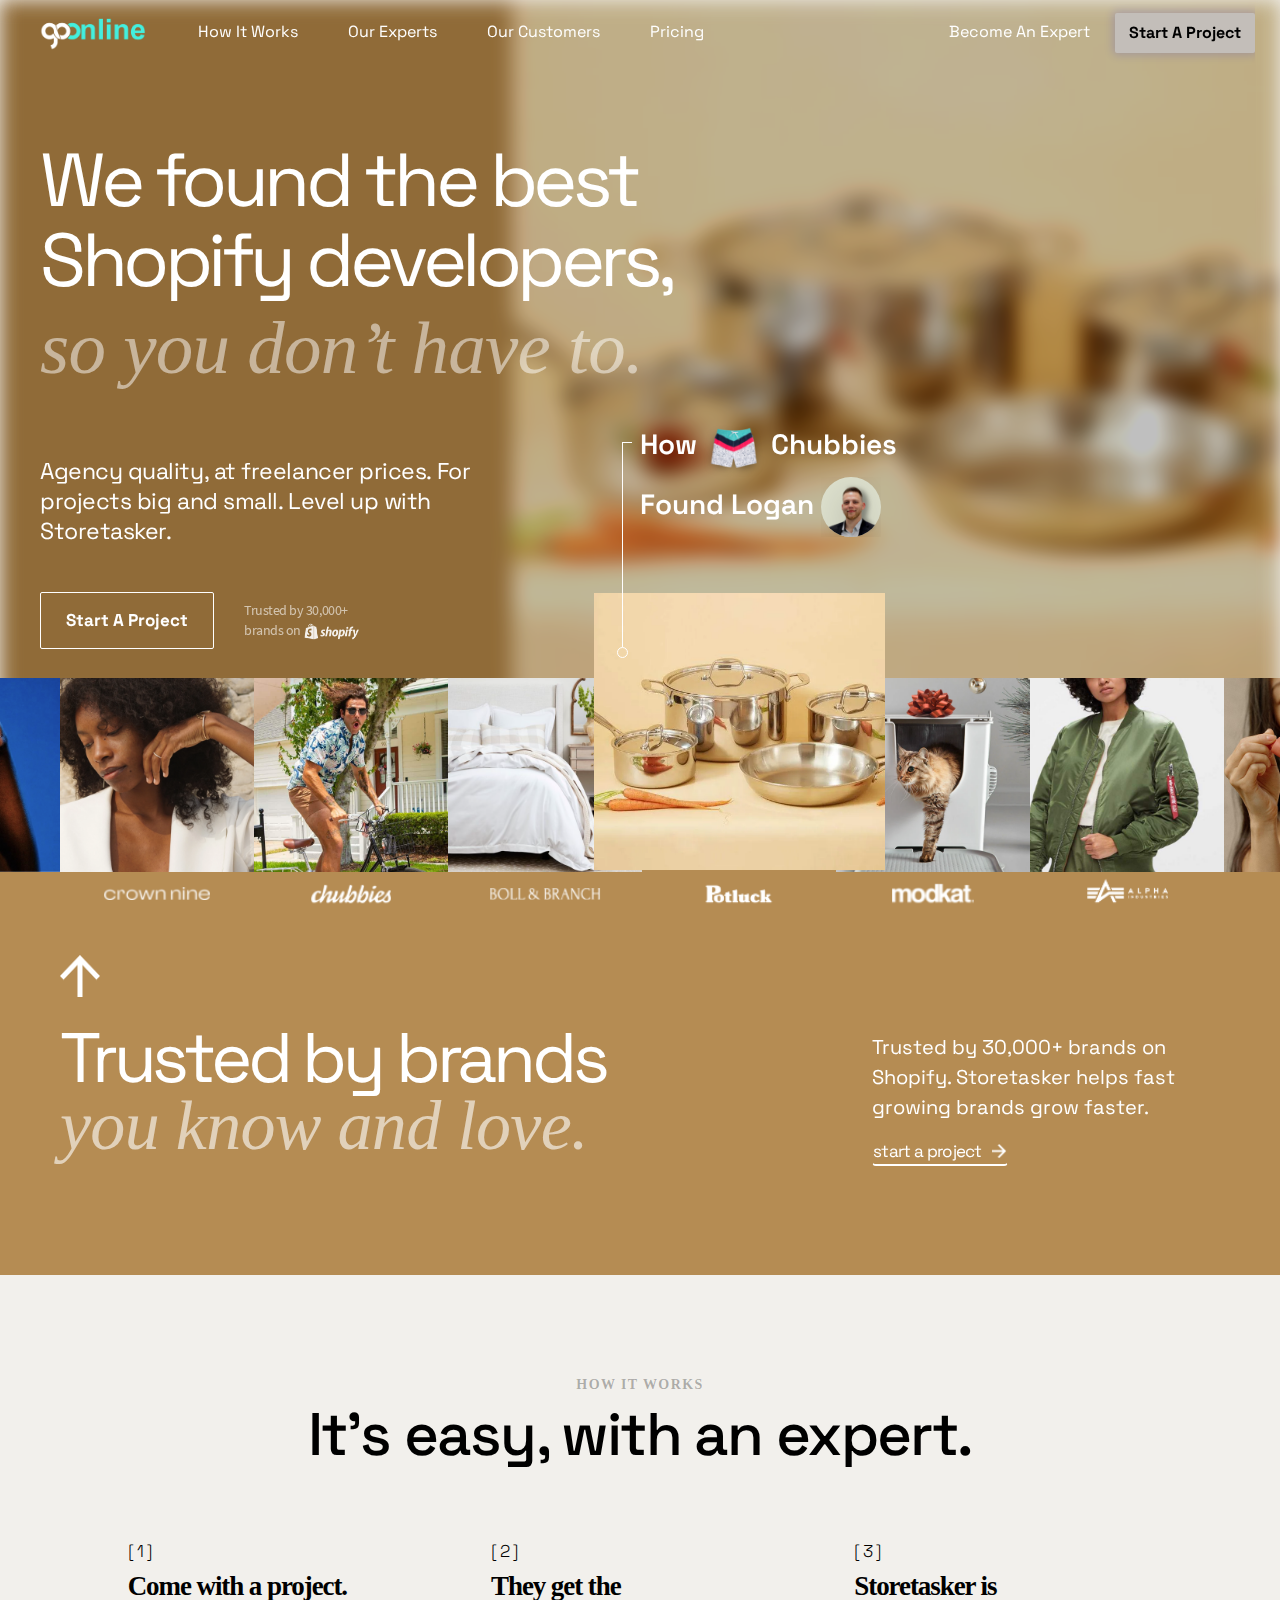
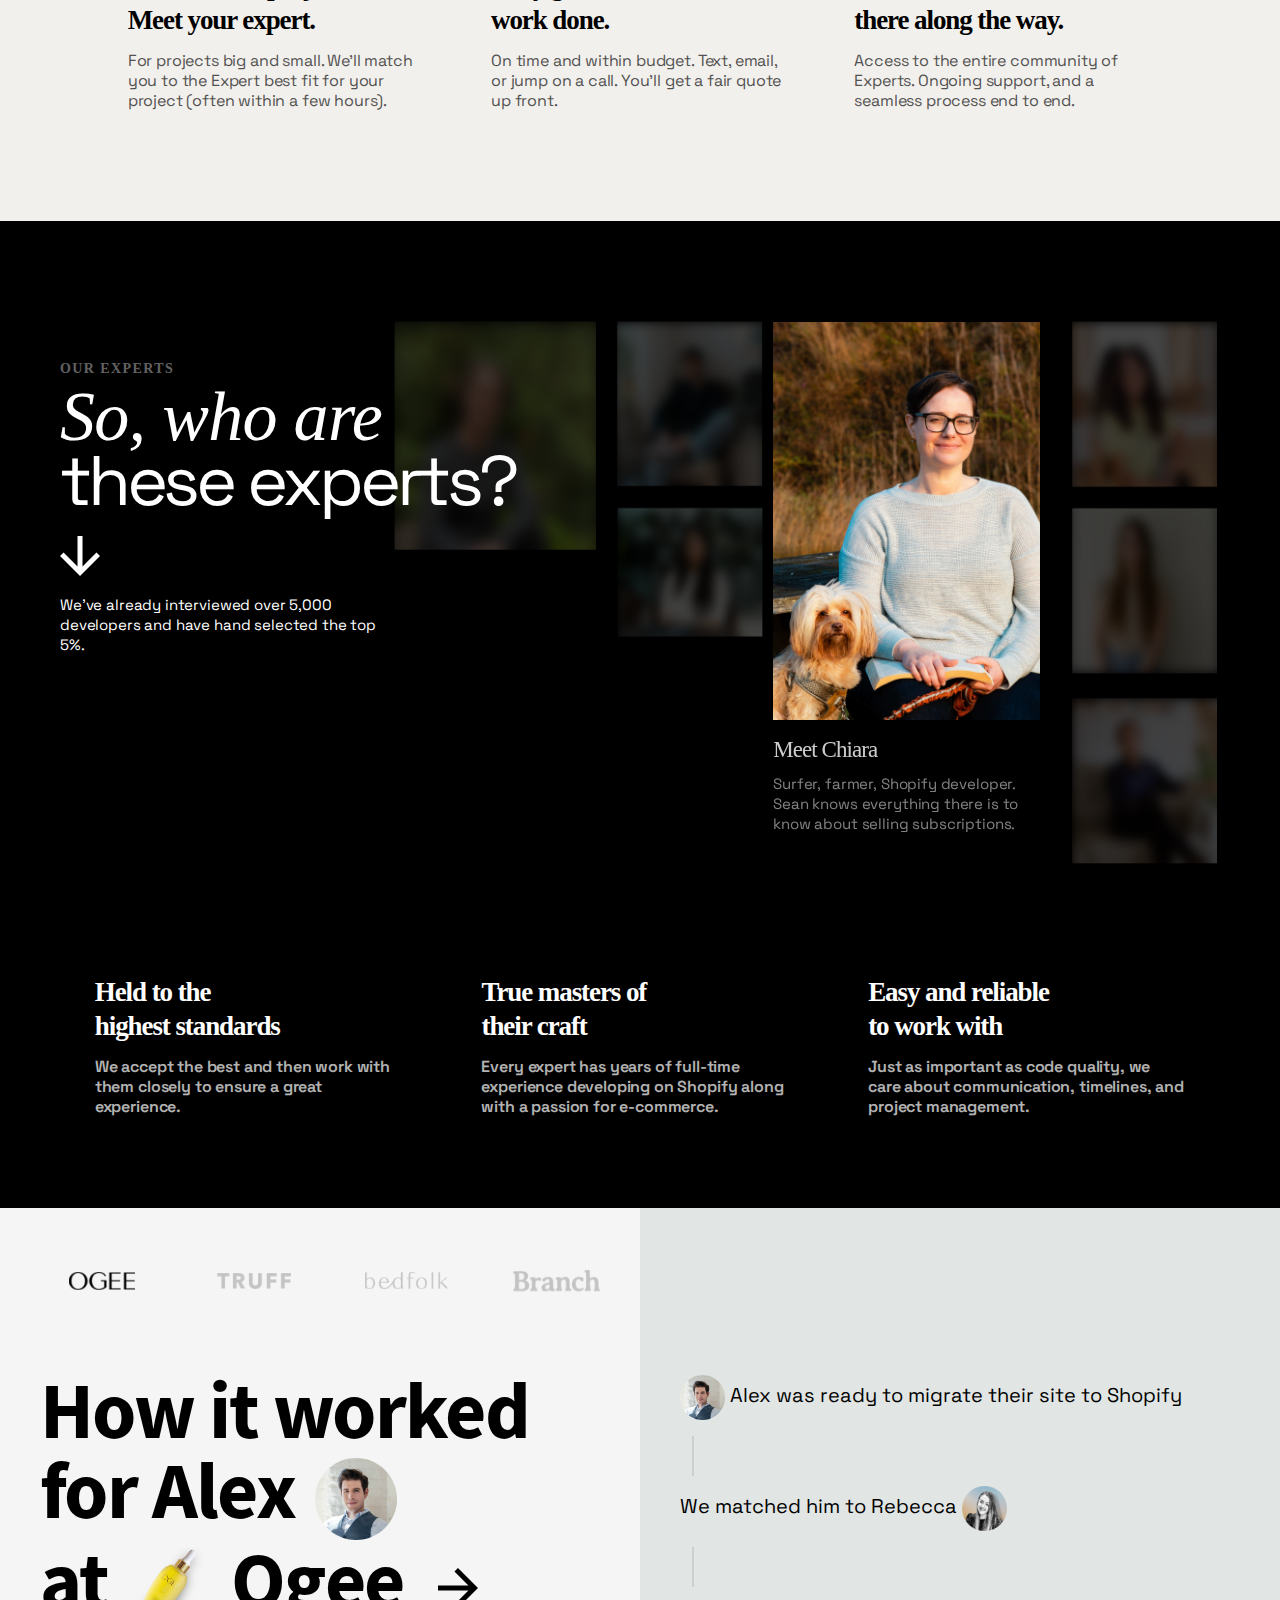
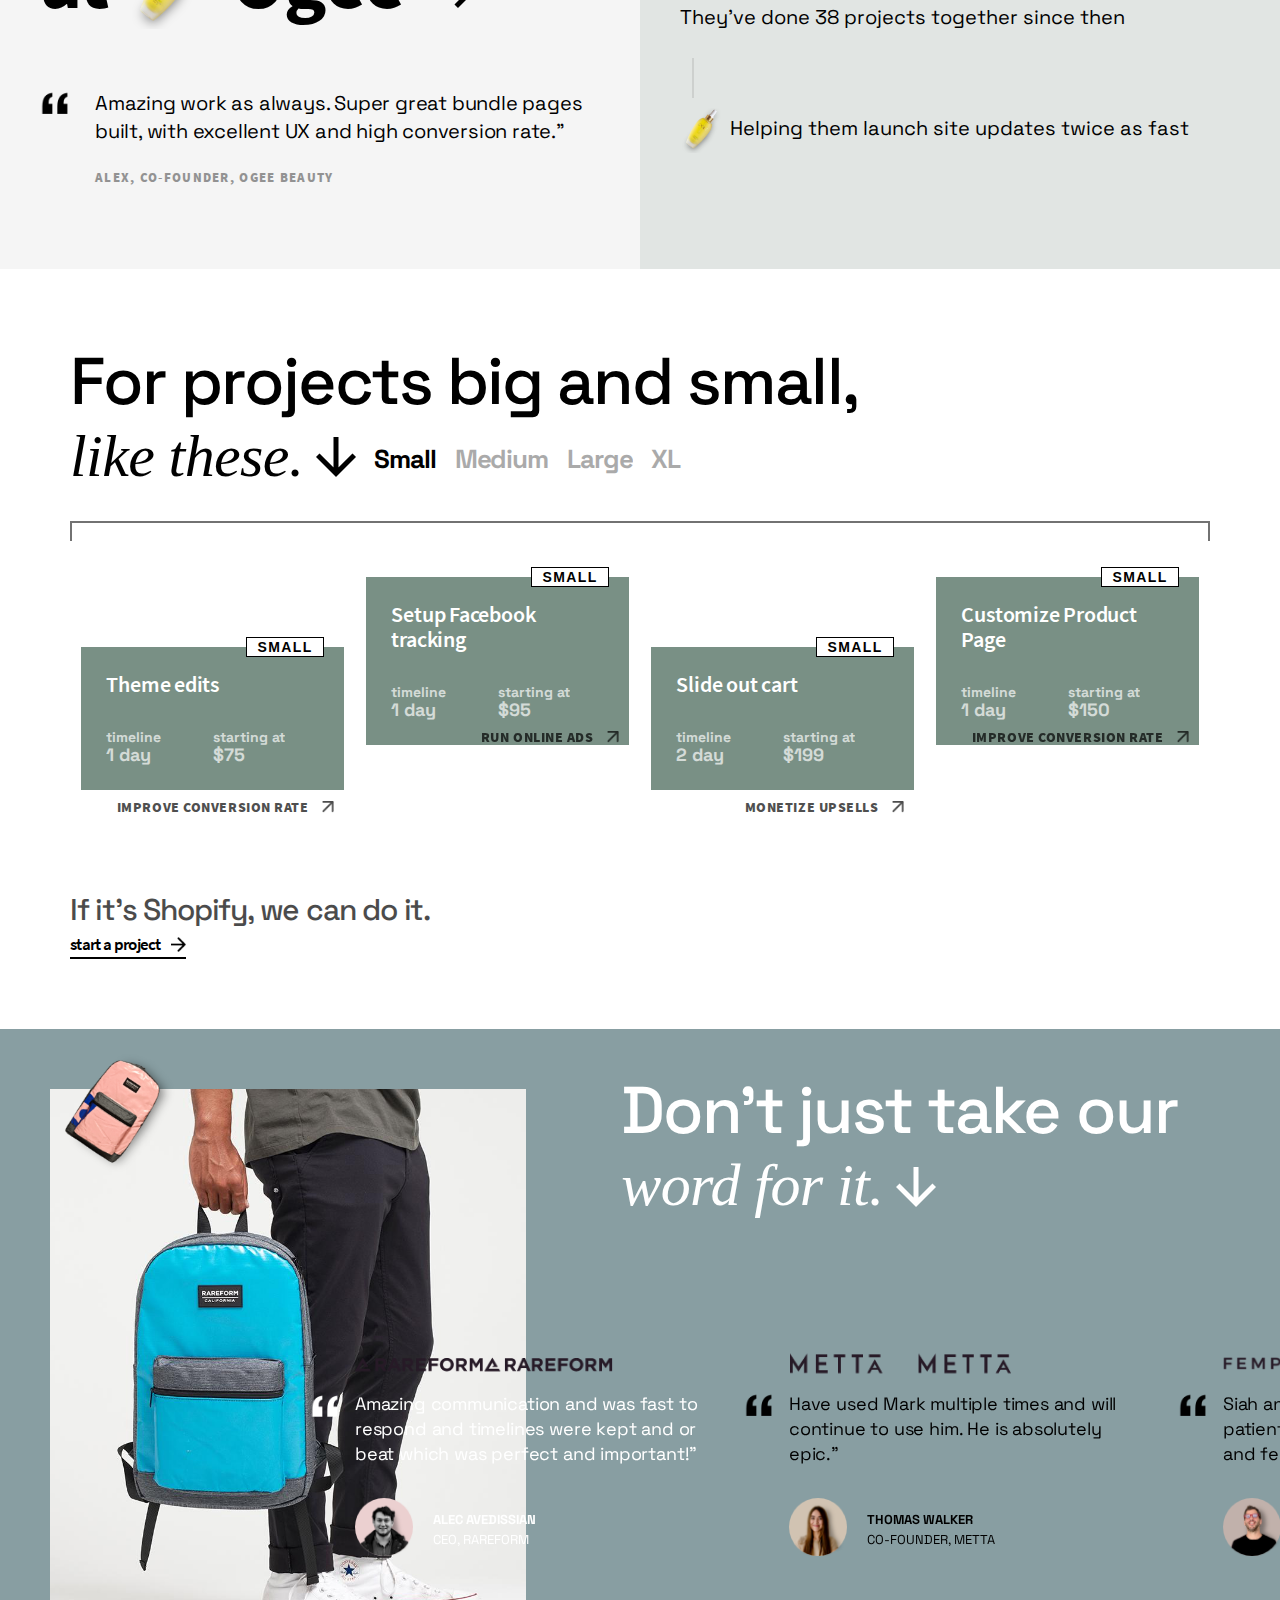
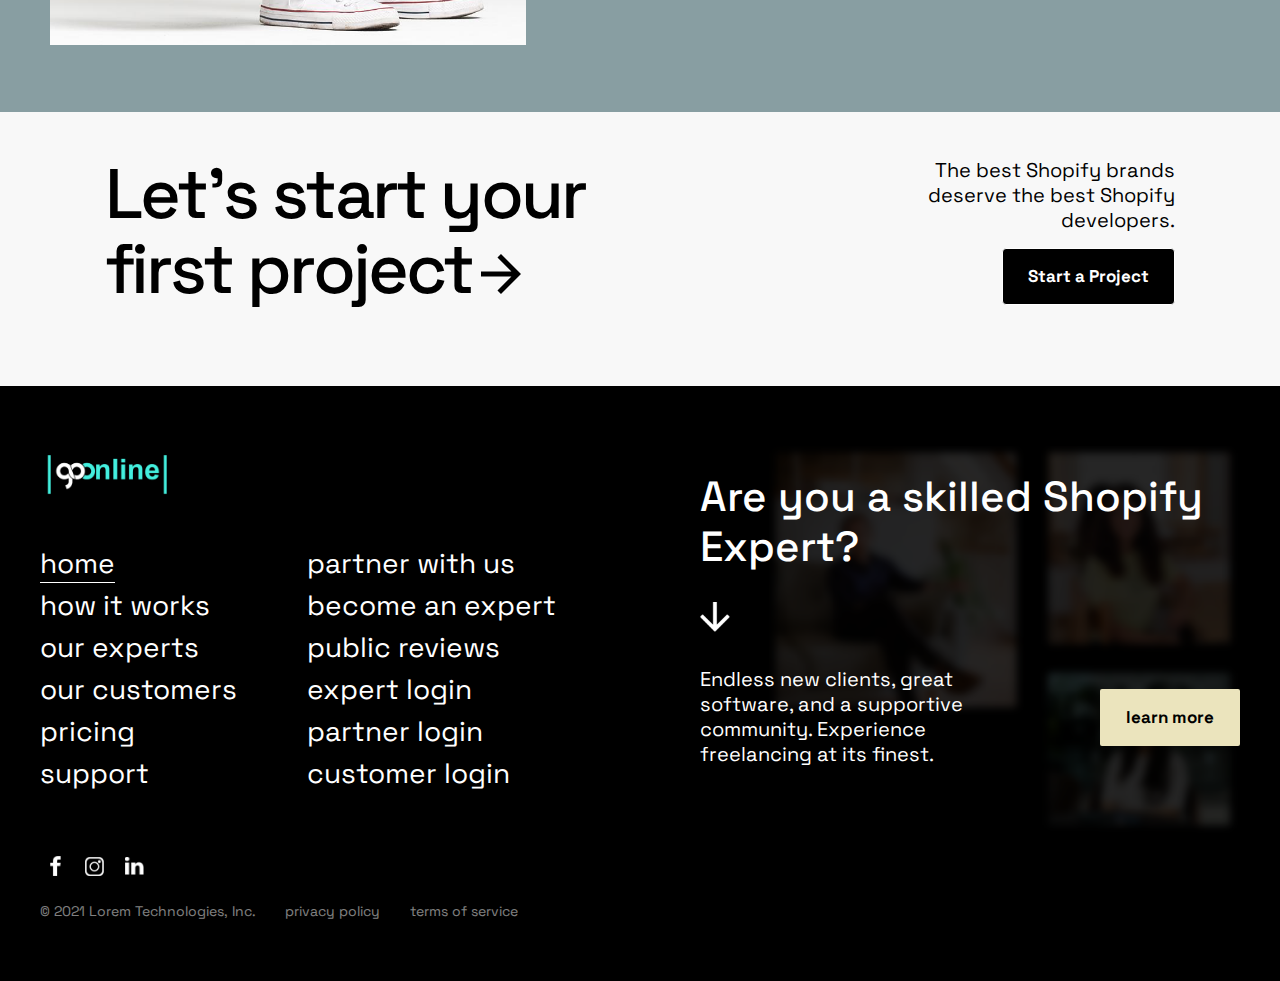
==== commit f5be6486: "How it Works Responsive" ====
--- a/index.html
+++ b/index.html
@@ -30,6 +30,94 @@
   </head>
   
   <body>
+    <div class="popup-form">
+      <div class="form-header">
+        <button class="close">close</button>
+        <button class="sign-in">or log in instead</button>
+      </div>
+      <div class="form-body">
+        <h1>Get Started</h1>
+        <p>It only takes a few minutes to kick off your first project. Then we'll match you with a Storetasker Expert.</p>
+        <form>
+        <label for="fname">Your Website</label><br>
+        <input type="email" id="email" name="email" value="" placeholder="example.com"><br>
+        <label for="fname">Tell Us About Your Project</label>
+        <p class="see-example-btn">see examples</p>
+        <textarea name="textarea" rows="5" cols="30" placeholder="Tell us as much as you can about your project. This helps us find the best expert to match you with. Feel free to link to a Google doc, share a screenshot, record a video, etc."></textarea>
+        <div>
+        <input type="file"  id="file" name="file" multiple>
+        <p>use a template</p>
+        </div>
+        </form>
+        <button class="next" type="submit" value="Submit">Next</button>
+      </div>
+      <div class="sign-in-form">
+        <h1>Welcome back</h1>
+        <p>Let's log into your account and get to work.</p>
+        <form>
+          <label for="email">Email</label><br>
+          <input type="email" id="email" name="email" value="" placeholder="Email Address"><br>
+          <button class="next" type="submit" value="Submit">Login</button>
+        </form>
+      </div>
+    </div>
+    <div class="see-example">
+      <button class="back-btn">back</button>
+      <h1>Example Projects</h1>
+      <p>The best project descriptions include the following details:</p>
+      <ul>
+        <li>A quick introduction to your business and you</li>
+        <li>A detailed description of what you need help with</li>
+        <li>Context or the goal you're trying to achieve</li>
+      </ul>
+      <div class="txt">
+        <h2>Example 1:</h2>
+        <div class="inner">
+          <h3>About Us:</h3>
+          <p>Hi there, I'm Charlie, the founder of Melt. We sell CBD-infused bath bombs and are just getting started building this new business.</p>
+          <h3>Project Description: </h3>
+          <p>I recently purchased a Shopify theme from Out of the Sandbox and need help customizing it to fit our needs.</p>
+          <p>Given that we only sell 1 product (with a handful of variations), we want to feature it directly on the home page, so that people don't have to click into the product page in order to buy.</p>
+          <p>I'll attach the designs below to give you a sense of exactly what we're looking for.</p>
+          <h3>Project Goal: </h3>
+          <p>Before we launch, I want to make sure our store feels like our brand and properly highlights our product, as well as maximizes conversion rates.</p>
+        </div>
+      </div>
+      <div class="txt">
+        <h2>Example 2:</h2>
+        <div class="inner">
+          <h3>About Us:</h3>
+          <p>I work for a digital marketing agency and we have a client that sells subscription boxes with succulents (plants).</p>
+          <h3>Project Description: </h3>
+          <p>We're helping them run Instagram ads and need your help to improve the conversion rates on the site. Specifically we're looking to:</p>
+          <ul>
+            <li>A quick introduction to your business and you</li>
+            <li>A detailed description of what you need help with</li>
+            <li>Context or the goal you're trying to achieve</li>
+          </ul>
+          <h3>Project Goal: </h3>
+          <p>It would be great to jump on a Zoom call to hash out the final details. We'd love to get this done by the end of next week if possible.</p>
+        </div>
+      </div>
+      <div class="txt">
+        <h2>Example 3:</h2>
+        <div class="inner">
+          <h3>About Us:</h3>
+          <p>I'm the e-commerce manager at an organic cat food brand. We've been around for the past couple years and have been running our store on WordPress with WooCommerce.</p>
+          <h3>Project Description: </h3>
+          <p>We're looking to hire a freelancer to help us migrate the existing site over to Shopify Plus and then handle ongoing changes from there. I'll attach our working document below that explains all the functionality that needs to be ported over. We're also looking to add a new wholesale channel into the mix as we expand our target customer base.</p>
+          <h3>Project Goal: </h3>
+          <p>Our ideal timeline is to make this happen over the next 2 - 3 months. Looking forward to working together!</p>
+        </div>
+      </div>
+    </div>
+    <div class="minimized-form">
+      <div class="txt">
+        <div>get started</div>
+        <p>Welcome to Storetasker! Ready to start your first project?</p>
+        <a>get started</a>
+      </div>
+    </div>
     <div class="main">
       <div class="header-container">
         <header class="header">
@@ -60,7 +148,7 @@
                   <a class="nav-link" href="become-an-expert.html">become an expert</a>
                 </li>
                 <li class="nav-item">
-                  <a class="nav-link bordered-text" href="form.html">start a project</a>
+                  <p class="nav-link bordered-text">start a project</p>
                 </li>
               </ul>
             </div>
@@ -912,7 +1000,7 @@
             <div class="card-block">
               <a class="js-fillcolor">
                 <img class="brand-logo img-fluid card-img" src="./assets/images/brand-logo-fempower.png">
-                <p>Siah and her team were extremely patient and attentive to all of our needs and feedback. From beginning to end, we felt constantly supported and knew that we were in good hands.”</p>
+                <p>Siah and her team were extremely patient and attentive to all of our needs and feedback.”</p>
                 <div class="txt-with-img">
                   <img class="img-fluid card-img" src="./assets/images/story-icon-leonardo.png">
                   <div class="text">
--- a/assets/css/style.css
+++ b/assets/css/style.css
@@ -121,7 +121,7 @@
 }
 /* .header.sticky, */
 .header-container.sticky {
-  position: fixed;
+  position: sticky;
   top: 0px;
   z-index: 9999;
   background: #000;
@@ -473,11 +473,6 @@
   display: flex;
   flex-direction: column;
 }
-.slider-row {
-  display: flex;
-  justify-content: center;
-  align-items: center;
-}
 .slider-row-single .card-block {
   filter: blur(10px) contrast(120%) brightness(75%);
   -webkit-filter: blur(10px) contrast(120%) brightness(75%);
@@ -515,6 +510,9 @@
 .slider-row {
   margin-top: -107px;
   z-index: 2;
+  display: flex;
+  justify-content: center;
+  align-items: center;
 }
 .banner-slider-sec img.logo-img {
   background-color: transparent;
@@ -1214,7 +1212,7 @@
 #tabs-content-1 .tab-content-1 {
   display: flex;
   justify-content: space-between;
-  align-items: center;
+  align-items: flex-start;
 }
 #tabs-content-1 .tab-content-1 .left-box {
   width: 100%;
@@ -2719,6 +2717,7 @@
   color: #000;
   letter-spacing: -0.02em;
   margin-bottom: 10px;
+  text-align: left;
 }
 .txt-with-img-sec2-row .img .bottom-sec {
   background: #fff;
@@ -3086,20 +3085,20 @@
   position: relative;
 }
 .become-an-expert-banner-slider .banner-slider-txt h1 {
-  font-family: 'Source-Sans-Pro-600';
-    font-style: normal;
-    font-size: 30px;
-    line-height: 40px;
+  font-family: "Source-Sans-Pro-600";
+  font-style: normal;
+  font-size: 30px;
+  line-height: 40px;
 }
 .become-an-expert-banner-slider .banner-slider-txt p {
-  font-family: 'Space Grotesk';
-    font-weight: 400;
-    font-size: 16px;
-    line-height: 20px;
-    text-align: left;
-    color: #fff;
-    opacity: .52;
-    margin: 25px 0 0 0;
+  font-family: "Space Grotesk";
+  font-weight: 400;
+  font-size: 16px;
+  line-height: 20px;
+  text-align: left;
+  color: #fff;
+  opacity: 0.52;
+  margin: 25px 0 0 0;
 }
 .become-an-expert-banner-slider .line {
   position: absolute;
@@ -3120,8 +3119,8 @@
   top: 3%;
   margin: -1px 2px 0 0;
 }
-.become-an-expert-brandslogo{
- background-color: #000;
+.become-an-expert-brandslogo {
+  background-color: #000;
 }
 .become-an-expert-brandslogo h2 {
   color: hsla(0, 0%, 100%, 1);
@@ -3134,4 +3133,1790 @@
 }
 .become-an-expertPage-lets-start-section-outer .text h1 {
   background-position: 68% 89%;
-}+}
+.freelancing-txt-sec-outer {
+  background-color: #f2f0ec;
+  padding: 70px 30px;
+  background-image: url("../images/blur-1.png");
+  background-size: contain;
+  background-position: center right -100px;
+  background-repeat: no-repeat;
+}
+.better-way-txt-sec-outer {
+  background-image: url("../images/blur-2.png");
+  background-size: contain;
+  background-position: center left -100px;
+  background-repeat: no-repeat;
+  padding-top: 0;
+}
+.better-way-txt-sec-outer .txt-row {
+  display: flex;
+  align-items: center;
+  flex-direction: row-reverse;
+}
+.better-way-txt-sec-outer .txt-row .left-sec {
+  justify-content: flex-end;
+}
+.freelancing-txt-sec-outer h1 {
+  color: #000;
+  font-size: 60px;
+  font-weight: 100;
+  font-style: italic;
+  font-family: "ui-monospace";
+  line-height: 60px;
+  letter-spacing: -0.01em;
+  width: 100%;
+}
+.freelancing-txt-sec-outer h2 {
+  font-size: 60px;
+  color: #000;
+  font-family: "Space Grotesk";
+  letter-spacing: -0.03em;
+  line-height: 50px;
+  font-weight: 500;
+  display: inline-block;
+  width: 100%;
+  padding: 0 0 45px 0;
+  margin: 0;
+  width: 100%;
+}
+.freelancing-txt-sec-outer .txt-row {
+  display: flex;
+  align-items: center;
+}
+.freelancing-txt-sec-outer .txt-row .left-sec {
+  width: 100%;
+  max-width: 62%;
+  display: flex;
+  flex-wrap: wrap;
+}
+.freelancing-txt-sec-outer .txt-row .right-sec {
+  width: 100%;
+  max-width: 38%;
+  padding: 90px 0 0 0;
+}
+.freelancing-txt-sec-outer .txt-row h3 {
+  font-size: 22px;
+  line-height: 25px;
+  letter-spacing: -0.04em;
+  font-family: "Space Grotesk";
+  font-weight: 700;
+  color: #000;
+  padding: 0 0 12px 0;
+  margin: 0;
+}
+.freelancing-txt-sec-outer .txt-row p {
+  font-family: "Space Grotesk";
+  font-weight: 400;
+  font-size: 16px;
+  line-height: 20px;
+  color: #525252;
+  margin: 0;
+}
+.freelancing-txt-sec-outer .txt-row .left-sec > div {
+  width: 100%;
+  max-width: 48%;
+  padding: 0 10% 50px 0;
+}
+.freelancing-txt-sec-outer .txt-row .right-sec h4 {
+  color: #000;
+  font-size: 34px;
+  font-weight: 100;
+  font-style: italic;
+  font-family: "ui-monospace";
+  line-height: 38px;
+  letter-spacing: -0.01em;
+}
+.freelancing-txt-sec-outer .txt-row .right-sec h5 {
+  color: #000;
+  font-size: 28px;
+  font-weight: 500;
+  font-family: "Space Grotesk";
+  line-height: 32px;
+  letter-spacing: -0.01em;
+}
+.freelancing-txt-sec-outer .txt-row .right-sec .arrow {
+  background-image: url(../images/end-arrow-right.png);
+  width: 25px;
+  height: 25px;
+  background-repeat: no-repeat;
+  transform: rotate(90deg);
+  margin: 20px 0 14px;
+  background-size: contain;
+  display: inline-block;
+}
+.better-way-txt-sec-outer h1 {
+  padding: 0 0 0 35px;
+}
+.better-way-txt-sec-outer h2 {
+  padding: 0 0 45px 35px;
+}
+.become-an-expert-tab-outer {
+  display: flex;
+  padding: 50px 50px;
+  background: linear-gradient(90deg, #fff 50%, #fefaef 50%);
+}
+.become-an-expert-tab-outer .left-sec h1 {
+  color: #000;
+  font-size: 60px;
+  font-weight: 100;
+  font-style: italic;
+  font-family: "ui-monospace";
+  line-height: 60px;
+  letter-spacing: -0.01em;
+  width: 100%;
+}
+.become-an-expert-tab-outer .left-sec h2 {
+  font-size: 60px;
+  color: #000;
+  font-family: "Space Grotesk";
+  letter-spacing: -0.03em;
+  line-height: 50px;
+  font-weight: 500;
+  display: inline-block;
+  width: 100%;
+  padding: 0 0 45px 0;
+  margin: 0;
+  width: 100%;
+}
+.become-an-expert-tab-outer .left-sec {
+  background-color: #fff;
+  width: 100%;
+  max-width: 50%;
+}
+.become-an-expert-tab-outer .right-sec {
+  background-color: #fefaef;
+  width: 100%;
+  max-width: 50%;
+}
+.become-an-expert-tab-outer .left-sec h3 {
+  font-size: 25px;
+  line-height: 30px;
+  letter-spacing: -0.04em;
+  padding: 0 0 10px 0;
+  margin: 0;
+  font-family: "Open Sans SemiBold";
+  display: flex;
+  align-items: center;
+}
+.become-an-expert-tab-outer .left-sec h3::after {
+  content: "";
+  background-image: url(../images/end-arrow-right.png);
+  background-repeat: no-repeat;
+  background-position: center center;
+  height: 30px;
+  width: 30px;
+  display: inline-block;
+  background-size: 70%;
+  margin: 0 0 0 10px;
+}
+.become-an-expert-tab-outer .left-sec p {
+  font-size: 18px;
+  line-height: 20px;
+  font-family: "Space Grotesk";
+  color: #000;
+  font-weight: 400;
+  margin: 0;
+  padding: 0 90px 0 0;
+}
+.become-an-expert-tab-outer .left-sec .tabs-txt {
+  padding: 0 0 50px 0;
+  cursor: pointer;
+  color: #000;
+}
+.become-an-expert-tab-outer .right-sec img {
+  padding: 0 0 25px 68px;
+}
+ul#tabs-expert-1 li {
+  opacity: 0.3;
+}
+ul#tabs-expert-1 li.active {
+  opacity: 1;
+}
+.multi-color-txt-outer {
+  background-color: #000;
+  text-align: center;
+  padding: 70px 30px;
+}
+.multi-color-txt-outer h1 {
+  color: #fff;
+  font-size: 60px;
+  font-weight: 100;
+  font-style: italic;
+  font-family: "ui-monospace";
+  line-height: 60px;
+  letter-spacing: -0.01em;
+  width: 100%;
+}
+.multi-color-txt-outer h2 {
+  font-size: 60px;
+  color: #fff;
+  font-family: "Space Grotesk";
+  letter-spacing: -0.03em;
+  line-height: 50px;
+  font-weight: 500;
+  display: inline-block;
+  width: 100%;
+  padding: 0 0 45px 0;
+  margin: 0;
+  width: 100%;
+}
+.multi-color-txt-outer h5 {
+  color: #fff;
+  font-family: "Open Sans SemiBold";
+  font-size: 17px;
+  opacity: 0.63;
+}
+.multi-color-txt-outer p {
+  background-image: linear-gradient(
+    to left bottom,
+    #c7aaff,
+    #9dd6ff,
+    #88ffdf,
+    #9ffda6,
+    #80ed6c,
+    #ddff80,
+    #fff6c4,
+    #ffda77,
+    #ffdc4b,
+    #ffb66e,
+    #ff7e5f,
+    #ff9191,
+    #ff6767,
+    #f22,
+    #ff91d5,
+    #ff6aee
+  );
+  -webkit-background-clip: text;
+  -moz-background-clip: text;
+  color: transparent;
+  font-size: 40px;
+  line-height: 50px;
+  letter-spacing: -0.04em;
+  font-weight: bold;
+  font-family: "Source-Sans-Pro-700";
+  width: 100%;
+  max-width: 70%;
+  margin: 0 auto;
+  padding: 0 20px 35px;
+}
+.become-an-expertPage-lets-start-section-outer {
+  margin: 0;
+}
+.expert-sec-slider-outer {
+  background-color: #000;
+}
+.expert-sec-slider-outer .sec-row {
+  display: flex;
+  align-items: center;
+  justify-content: space-between;
+  padding: 40px 50px 90px 50px;
+}
+.expert-sec-slider-outer .sec-row .left-sec {
+  width: 100%;
+  max-width: 70%;
+}
+.expert-sec-slider-outer .sec-row .right-sec {
+  width: 100%;
+  max-width: 30%;
+}
+.expert-sec-slider-outer .left-sec h1 {
+  color: #fff;
+  font-size: 60px;
+  font-weight: 100;
+  font-style: italic;
+  font-family: "ui-monospace";
+  line-height: 60px;
+  letter-spacing: -0.01em;
+  width: 100%;
+  opacity: 0.6;
+}
+.expert-sec-slider-outer .left-sec h2 {
+  font-size: 60px;
+  color: #fff;
+  font-family: "Space Grotesk";
+  letter-spacing: -0.03em;
+  line-height: 50px;
+  font-weight: 500;
+  display: inline-block;
+  width: 100%;
+  padding: 0 0 45px 0;
+  margin: 0;
+  width: 100%;
+}
+.expert-sec-slider-outer .right-sec p {
+  font-size: 22px;
+  line-height: 25px;
+  font-family: "Space Grotesk";
+  font-weight: 400;
+  letter-spacing: -0.04em;
+  color: hsla(0, 0%, 100%, 1);
+  transition: opacity 0.2s;
+  margin: 0px;
+  padding: 0 0 10px;
+}
+.expert-sec-slider-outer .right-sec a {
+  font-family: "Source-Sans-Pro-600";
+  font-style: normal;
+  font-size: 20px;
+  line-height: 30px;
+  color: #fff;
+  border-bottom: 2px solid #fff;
+  letter-spacing: -0.04em;
+  display: inline-flex;
+}
+.expert-sec-slider-outer .right-sec a::after {
+  content: "";
+  background-repeat: no-repeat;
+  background-position: 100%;
+  background-image: url(../images/arrow-big-up.png);
+  width: 20px;
+  background-size: 14px 14px;
+  height: 30px;
+  display: inline-block;
+  transform: rotate(90deg);
+  margin: 0 0 0 7px;
+}
+.expert-photos-slider .wrap {
+  position: relative;
+}
+.expert-photos-slider p {
+  font-size: 14px;
+  line-height: 25px;
+  position: absolute;
+  bottom: 10px;
+  right: 35px;
+  display: inline-block;
+  padding: 0 10px;
+  border: 1px solid #000;
+  font-family: "Source-Sans-Pro-900";
+  font-weight: 400;
+  text-transform: uppercase;
+  letter-spacing: 0.08em;
+  color: #000;
+  margin: 0;
+  background: #fff;
+}
+.expert-photos-slider .slick-list {
+  padding: 0 8% 0 0 !important;
+}
+.expert-txt-slider .sec-row .colum {
+  width: 100%;
+  max-width: 25%;
+}
+.expert-sec-slider-outer .expert-txt-slider .sec-row {
+  display: flex;
+  align-items: start;
+  padding: 30px 40px 150px 40px;
+}
+.expert-sec-slider-outer .expert-txt-slider .sec-row h2 {
+  font-size: 60px;
+  color: #fff;
+  font-family: "Space Grotesk";
+  letter-spacing: -0.03em;
+  line-height: 50px;
+  font-weight: 500;
+  display: inline-block;
+  width: 100%;
+  padding: 0 0 30px 0;
+  margin: 0;
+}
+.expert-sec-slider-outer .expert-txt-slider .sec-row h2::after {
+  content: "";
+  background-image: url(../images/arrow-big-up.png);
+  background-repeat: no-repeat;
+  background-position: center;
+  display: inline-block;
+  width: 35px;
+  height: 35px;
+  background-size: 100% 100%;
+  transform: rotate(180deg);
+  margin: 0 0 0 40px;
+}
+.expert-sec-slider-outer .expert-txt-slider .sec-row .colum:last-child h3 {
+  background-image: url(../images/quoted1.png);
+  background-repeat: no-repeat;
+  background-position: top left;
+  display: inline-block;
+  padding: 0 0 0 50px;
+  font-size: 22px;
+}
+.expert-sec-slider-outer .expert-txt-slider .sec-row h3 {
+  font-family: "Source-Sans-Pro-600";
+  font-style: normal;
+  font-size: 24px;
+  line-height: 30px;
+  color: #fff;
+  margin: 0;
+  padding: 0 0 30px 0;
+  letter-spacing: -0.01em;
+}
+.expert-txt-slider .sec-row .colum:not(:first-child) {
+  padding: 85px 0 0 0;
+}
+.expert-txt-slider .sec-row .colum:not(:first-child) h3 {
+  padding: 0 0 6px 0;
+}
+.expert-sec-slider-outer .expert-txt-slider .sec-row p {
+  font-family: "Space Grotesk";
+  font-size: 16px;
+  line-height: 20px;
+  letter-spacing: -0.01em;
+  opacity: 0.5;
+  color: #fff;
+  margin: 0;
+  padding: 0 0 25px 0;
+}
+.expert-txt-slider .sec-row .colum:nth-child(2),
+.expert-txt-slider .sec-row .colum:nth-child(3) {
+  width: 100%;
+  max-width: 15%;
+  margin: 0 auto;
+}
+.expert-txt-slider .sec-row .colum:last-child {
+  width: 100%;
+  max-width: 35%;
+}
+body.modal-opens {
+  overflow: hidden;
+  background-color: #000;
+}
+body.modal-opens .main {
+  opacity: 0.5;
+}
+.popup-form,
+.see-example {
+  padding: 10px 25px;
+  width: 100%;
+  max-width: 42%;
+  display: none;
+  position: fixed;
+  right: 0;
+  bottom: 0;
+  z-index: 9;
+  background: #fff;
+  height: 100%;
+  overflow: auto;
+  border: 2px solid #000;
+}
+.popup-form .form-header {
+  display: flex;
+  justify-content: space-between;
+}
+button:focus {
+  outline: none !important;
+}
+.popup-form .form-body {
+  padding: 20px 0 10px;
+}
+.form-header button.close,
+button.back-btn {
+  font-size: 14px;
+  line-height: 20px;
+  font-family: "Space Grotesk";
+  padding: 5px 10px 5px 30px;
+  color: #000 !important;
+  background-color: transparent;
+  opacity: 1;
+  background-repeat: no-repeat;
+  background-position: center left 5px;
+  background-image: url("../images/icon-close-black.png");
+  background-size: 15px 15px;
+  border: none;
+}
+button.back-btn {
+  background-image: url("../images/back-arrow-black.png");
+  margin: 0 0 25px 0;
+}
+.see-example .txt .inner p {
+  padding: 0 0 20px 0;
+}
+.form-header button.close:hover,
+button.back-btn:hover {
+  background-color: rgba(0, 0, 0, 0.1);
+}
+.form-header button.sign-in {
+  font-size: 14px;
+  line-height: 20px;
+  font-family: "Space Grotesk";
+  padding: 5px 10px 5px 30px;
+  color: #000 !important;
+  opacity: 0.7;
+  background: transparent;
+  border: none;
+}
+.form-header button.sign-in:hover {
+  opacity: 1;
+}
+.form-body h1 {
+  font-size: 62px;
+  color: #000;
+  font-family: "Space Grotesk";
+  letter-spacing: -0.06em;
+  line-height: 80px;
+  font-weight: 700;
+}
+.see-example h1 {
+  font-size: 35px;
+  color: #000;
+  font-family: "Space Grotesk";
+  letter-spacing: -0.06em;
+  line-height: 40px;
+  font-weight: 700;
+}
+.popup-form p {
+  font-size: 18px;
+  line-height: 26px;
+  font-family: "Source-Sans-Pro-600";
+  color: #000;
+  opacity: 1;
+  letter-spacing: -0.02em;
+  margin: 0;
+}
+.see-example p {
+  font-size: 16px;
+  line-height: 20px;
+  font-family: "Space Grotesk";
+  font-weight: 400;
+  color: #000;
+  opacity: 1;
+  letter-spacing: -0.02em;
+  margin: 0;
+}
+.see-example ul li {
+  font-size: 16px;
+  line-height: 20px;
+  font-family: "Space Grotesk";
+  font-weight: 400;
+  color: #000;
+  opacity: 1;
+  letter-spacing: -0.02em;
+  margin: 0;
+  list-style: disc;
+}
+.see-example ul {
+  padding: 10px 26px;
+}
+.form-body form p {
+  font-size: 14px;
+  line-height: 30px;
+  font-family: "Space Grotesk";
+  color: #000;
+  opacity: 0.7;
+  letter-spacing: -0.02em;
+  margin: 0;
+  display: inline-block;
+  cursor: pointer;
+  background-repeat: no-repeat;
+  background-position: center left 5px;
+  background-image: url("../images/use-template-icon.png");
+  background-size: 20px 20px;
+  padding: 0 0 0 32px;
+  opacity: 0.7;
+}
+.form-body form p:hover {
+  opacity: 1;
+}
+.form-body form input[type="file"] {
+  width: inherit;
+  opacity: 0.7;
+  border: none;
+  padding: 0;
+  font-size: 12px;
+}
+.form-body form input[type="file"]:hover {
+  opacity: 1;
+  cursor: pointer;
+}
+.form-body form > div {
+  display: flex;
+  align-items: center;
+  justify-content: space-between;
+  border: 1px solid #000;
+  border-radius: 3px;
+  border-top: 0;
+  margin-top: -7px;
+  padding: 10px 15px;
+}
+.popup-form form label {
+  font-size: 19px;
+  line-height: 30px;
+  font-family: "Space Grotesk";
+  color: #000;
+  font-weight: 700;
+  letter-spacing: -0.02em;
+  padding: 30px 0 0 0;
+  width: 100%;
+  max-width: 75%;
+}
+.form-body form .see-example-btn {
+  background-image: none;
+}
+.popup-form form input {
+  padding: 10px 15px;
+  font-size: 16px;
+  line-height: 30px;
+  font-family: "Space Grotesk";
+  color: #000;
+  width: 100%;
+  border: 1px solid #000;
+  border-radius: 3px;
+}
+.form-body form textarea {
+  width: 100%;
+  padding: 20px 15px;
+  border: 1px solid #000;
+  border-radius: 3px;
+}
+form textarea::placeholder {
+  color: #000;
+  opacity: 0.4;
+}
+.popup-form button.next {
+  background-color: #000;
+  font-family: "Source-Sans-Pro-700";
+  font-size: 20px;
+  line-height: 25px;
+  color: #fff;
+  cursor: pointer;
+  border-radius: 3px;
+  padding: 12px 55px 12px 25px;
+  background-repeat: no-repeat;
+  background-position: center right 25px;
+  background-image: url(../images/forward-arrow-white.png);
+  background-size: 16px 16px;
+  display: flex;
+  margin: 25px 0 0 0;
+  border: none;
+  opacity: 0.7;
+}
+.popup-form button.next:hover {
+  opacity: 1;
+}
+.popup-form .sign-in-form {
+  display: none;
+  padding: 25px 0;
+}
+.popup-form .sign-in-form h1 {
+  font-size: 36px;
+  font-family: "Source-Sans-Pro-600";
+  letter-spacing: -0.04em;
+  color: #000;
+}
+.minimized-form {
+  position: fixed;
+  width: 100%;
+  max-width: 34%;
+  z-index: 9;
+  bottom: 0;
+  right: 0;
+  margin: 0 0 0 auto;
+  cursor: pointer;
+  display: none;
+}
+.minimized-form .txt {
+  background: #fff;
+  border: 3px solid #000;
+  padding: 25px 15px 14px;
+  width: 100%;
+}
+.minimized-form .txt > div {
+  font-size: 14px;
+  font-family: "Open Sans ExtraBold";
+  color: #000;
+  background: #c6ccff;
+  display: inline-block;
+  padding: 3px 20px;
+  position: absolute;
+  top: -11px;
+}
+.minimized-form .txt p {
+  font-size: 18px;
+  line-height: 23px;
+  font-family: "Space Grotesk";
+  font-weight: 400;
+  color: #000;
+  padding: 16px 8px;
+  margin: 0;
+}
+.minimized-form .txt > a {
+  font-size: 14px;
+  font-family: "Open Sans SemiBold";
+  color: #000;
+  display: block;
+  text-align: end;
+  background-image: url(../images/end-arrow-right.png);
+  background-repeat: no-repeat;
+  background-position: center right 3px;
+  background-size: 15px 15px;
+  padding: 0 23px 0 0;
+}
+.minimized-form .txt:hover a {
+  background-position: center right 0;
+}
+.see-example {
+  display: none;
+}
+.see-example .txt h2 {
+  font-family: "Source-Sans-Pro-900";
+  font-size: 18px;
+  line-height: 25px;
+  margin: 20px 0 7px;
+}
+.see-example .txt h3 {
+  font-family: "Space Grotesk";
+  font-weight: 700;
+  font-size: 16px;
+  line-height: 20px;
+  color: #000;
+  margin: 0 0 5px 0;
+}
+.see-example .txt .inner {
+  background: #fafafa;
+  padding: 15px;
+  border: 1px solid #000;
+  border-radius: 3px;
+}
+.hide {
+  display: none;
+}
+@media only screen and (max-width: 1200px) {
+  .how-it-works-banner-upper {
+    max-width: 72%;
+    padding: 175px 20px 150px;
+  }
+  .lower-banner-row .txt {
+    max-width: 60%;
+    padding: 0 50px 0 50px;
+  }
+  .lower-banner-row .img {
+    max-width: 40%;
+    padding: 0 0px 0 50px;
+    margin-top: 0;
+  }
+  .how-it-works-page-outer .upper-banner-img {
+    height: 54%;
+  }
+  .txt-with-img-sec1-outer .txt-with-img-sec1-row {
+    padding: 65px 0;
+  }
+  .txt-with-img-sec1-row .bottom-sec {
+    max-width: 35%;
+  }
+  .txt-with-img-sec1-row .bottom-sec h4 {
+    margin-bottom: 32px;
+  }
+  .txt-with-img-sec2-row .img h2 {
+    font-size: 20px;
+    line-height: 26px;
+    padding: 0 0 10px 36px;
+    background-size: 25px 25px;
+  }
+  .txt-with-img-sec2-row .pricing-txt {
+    padding: 14px 0px 0;
+  }
+  .txt-with-img-sec2-row .pricing-txt > div {
+    padding: 0 36px 0 0;
+  }
+  .txt-with-img-sec2-row .right-side img.bottom-img {
+    top: 75%;
+  }
+  .txt-with-img-sec2-row .txt {
+    padding: 150px 30px 150px 30px;
+  }
+  .txt-with-img-sec3-row .txt {
+    padding: 0 30px 0 60px;
+  }
+  .txt-with-img-sec3-row .img h4 {
+    margin: 15px 0 0 22px;
+    padding: 0px 10px 50px 33px;
+    background-position: top left 0px;
+    background-size: 24px 24px;
+  }
+  ul#tabs-nav-1 li img {
+    width: 100%;
+  }
+  .projects-sizes-section-outer .tab-content .how-it-tabs-row .boxes {
+    margin: 70px 0 0 0;
+  }
+}
+@media only screen and (min-width: 1024px) and (max-width: 1200px) {
+  .header .navbar-expand-sm .navbar-nav .nav-link {
+    margin: 0 15px;
+  }
+  .banner-txt {
+    max-width: 75%;
+    padding: 270px 0 50px 40px;
+  }
+  .slider-x .card-block.slick-slide a {
+    height: 1000px;
+    background-size: 60% 100%;
+  }
+  .card-block.slick-slide.slick-current.slick-active.slick-center img.logo-img {
+    margin-top: 38px;
+  }
+  .slider-z .slick-center img.img-fluid.card-img {
+    margin-top: -38px;
+  }
+  .banner-slider-sec .story-section {
+    position: relative;
+    width: 100%;
+    height: 100%;
+    top: -231px;
+    z-index: 9;
+  }
+  .how-it-works-row {
+    padding: 0;
+  }
+  .experts-section-outer .experts-text-section {
+    max-width: 50%;
+  }
+  .slider-experts.slider-experts-row.slick-initialized.slick-slider {
+    max-width: 32%;
+    margin: 0 100px 0 auto;
+  }
+  .experts-section-outer {
+    background-position: 100% 22%;
+    background-size: 83% 60%;
+  }
+  .experts-section-outer .how-it-works-row {
+    padding: 30px 0 0;
+  }
+  ul#tabs-nav-1 {
+    width: 100%;
+    max-width: 50%;
+    padding: 0 20px;
+  }
+  ul#tabs-nav-1 li {
+    padding: 5px 8px;
+  }
+  .tab-content-1 .left-box h1 {
+    font-size: 66px;
+  }
+  .projects-sizes-section-outer {
+    padding: 70px 0px;
+  }
+  .projects-sizes-section-outer .tab-content .boxes {
+    margin: 0 5px 25px;
+  }
+  div#tab1 .box-2 .project-size-footer {
+    bottom: 0px;
+  }
+  div#tab1 .box-4 .project-size-footer,
+  div#tab3 .box-4 .project-size-footer {
+    bottom: 0;
+  }
+  div#tab2 .box-4 .project-size-footer,
+  div#tab4 .box-4 .project-size-footer {
+    bottom: 0;
+  }
+  .review-x-slider a.js-fillcolor {
+    padding: 45px 50px;
+  }
+  .review-x-slider.review-x-slider-row .slick-list a {
+    max-width: 45%;
+  }
+  .review-y-slider.review-y-slider-row.slick-initialized.slick-slider {
+    margin-top: -300px;
+  }
+  .tab-content-1 .right-box p {
+    line-height: 35px;
+  }
+  .review-section-outer .header-txt {
+    right: 5%;
+    top: 0%;
+    padding: 30px;
+  }
+  .review-section-outer .header-txt h1 {
+    font-size: 54px;
+    line-height: 62px;
+  }
+  .review-y-slider .slick-list {
+    margin-left: 270px !important;
+    padding: 0 22% 0 0 !important;
+  }
+  .lets-start-section-outer {
+    margin-top: 60px;
+  }
+  .review-y-slider img.card-img.brand-logo {
+    max-width: 60%;
+  }
+  .review-y-slider p {
+    margin-bottom: 18px;
+  }
+  .review-y-slider .txt-with-img img {
+    max-width: 12%;
+  }
+  .lets-start-section-outer .text {
+    display: block;
+    text-align: center;
+  }
+  .lets-start-btns {
+    max-width: 100%;
+    padding: 0;
+    text-align: center;
+  }
+  .lets-start-section-outer .text h1 {
+    font-size: 65px;
+    line-height: 75px;
+    background-image: none;
+  }
+  .lets-start-section-outer .lets-start-btns p {
+    margin: 28px 0;
+  }
+  .navbar-footer ul.navbar-nav {
+    padding-right: 30px;
+  }
+}
+@media only screen and (min-width: 768px) and (max-width: 1023px) {
+  .navbar-header ul:last-child li:first-child {
+    display: none;
+  }
+  .header .navbar-expand-sm .navbar-nav .nav-link {
+    font-size: 14px;
+    margin: 0 14px;
+  }
+  .banner-txt {
+    max-width: 80%;
+    padding: 170px 0 50px 40px;
+  }
+  .banner-txt h1 {
+    font-size: 55px;
+    line-height: 60px;
+  }
+  .banner-txt h2 {
+    font-size: 55px;
+    line-height: 50px;
+  }
+  .banner-txt p {
+    font-size: 20px;
+    line-height: 30px;
+    padding: 38px 38px 30px 0;
+  }
+  .slider-row-single .card-block {
+    filter: blur(32px) contrast(120%) brightness(75%);
+    -webkit-filter: blur(32px) contrast(120%) brightness(75%);
+  }
+  .slider-x .card-block.slick-slide a {
+    height: 840px;
+    background-size: 100% 100%;
+  }
+  .banner-slider-sec .story-section {
+    position: relative;
+    width: 100%;
+    height: 100%;
+    top: -200px;
+    left: -78px;
+    z-index: 9;
+  }
+  .slider-y li h3 {
+    font-size: 18px;
+  }
+  .story-section-pointer {
+    left: 45%;
+  }
+  .slider-z .slick-center img.img-fluid.card-img {
+    margin-top: -27px;
+    -webkit-transform: scale(1.25);
+    -moz-transform: scale(1.25);
+    transform: scale(1.25);
+  }
+  .card-block.slick-slide.slick-current.slick-active.slick-center img.logo-img {
+    margin-top: 27px;
+  }
+  .banner-bottom-txt .left-side h1 {
+    font-size: 36px;
+    padding: 70px 0 0 0;
+    line-height: 30px;
+    background-size: 32px 30px;
+  }
+  .banner-bottom-txt .left-side h2 {
+    font-size: 36px;
+    line-height: 30px;
+  }
+  .banner-bottom-txt {
+    display: block;
+    padding: 65px 30px;
+    margin: 18px 0 0;
+  }
+  .banner-bottom-txt .right-side {
+    max-width: 100%;
+  }
+  .banner-bottom-txt .right-side p {
+    font-size: 18px;
+    padding: 28px 0;
+  }
+  .how-it-works-outer {
+    padding: 0px 20px 40px;
+  }
+  .how-it-works-row {
+    padding: 0 0px;
+    flex-wrap: wrap;
+    align-items: flex-start;
+    justify-content: flex-start;
+  }
+  .how-it-works-row .box {
+    max-width: 50%;
+    margin: 0;
+    padding: 0 30px 60px;
+  }
+  .experts-section-outer {
+    position: relative;
+    padding: 100px 50px 40px;
+    background-image: none;
+  }
+  .experts-section-outer .experts-text-section {
+    top: 5%;
+    left: 8%;
+    width: 100%;
+    max-width: 88%;
+  }
+  .slider-experts.slider-experts-row.slick-initialized.slick-slider {
+    max-width: 100%;
+    margin: 0 auto 0 auto;
+    padding: 300px 0 0 0;
+  }
+  .experts-text-section h1,
+  .experts-text-section h1 span {
+    font-size: 38px;
+    line-height: 48px;
+  }
+  .slider-experts a img.card-img {
+    width: 100%;
+    object-fit: cover;
+  }
+  .slider-experts a.js-fillcolor {
+    width: 100%;
+  }
+  .experts-section-outer .how-it-works-row {
+    margin: 0 -25px;
+  }
+  .story-section-outer {
+    background: #e1e5e3;
+  }
+  ul#tabs-nav-1 {
+    display: flex;
+    justify-content: center;
+  }
+  #tabs-content-1 .tab-content-1 {
+    display: block;
+  }
+  #tabs-content-1 .tab-content-1 .left-box {
+    max-width: 100%;
+    padding: 0px 50px 0px;
+  }
+  #tabs-content-1 .tab-content-1 .right-box {
+    max-width: 100%;
+    padding: 0px 50px 0px;
+  }
+  .tab-content-1 .left-box h1 {
+    font-size: 62px;
+    line-height: 70px;
+  }
+  #tabs-content-1 .footer-txt {
+    margin: 60px 0;
+  }
+  .projects-sizes-section-outer h1,
+  .projects-sizes-section-outer h2 {
+    font-size: 45px;
+    line-height: 55px;
+  }
+  .projects-sizes-section-outer #tabs-nav li {
+    font-size: 23px;
+    line-height: 30px;
+  }
+  .projects-sizes-section-outer {
+    padding: 70px 25px;
+  }
+  .tab-content {
+    flex-wrap: wrap;
+  }
+  .projects-sizes-section-outer .tab-content .boxes {
+    max-width: 50%;
+    margin: 0;
+  }
+  .project-size-footer {
+    bottom: 0 !important;
+    right: inherit;
+    left: 0;
+  }
+  div#tab2 .box-2,
+  div#tab2 .box-4,
+  div#tab4 .box-2,
+  div#tab4 .box-4 {
+    margin-top: 0 !important;
+  }
+  div#tab2 .box-1,
+  div#tab2 .box-3,
+  div#tab4 .box-1,
+  div#tab4 .box-3 {
+    margin-bottom: 0 !important;
+  }
+  div#tab1 .box-1,
+  div#tab1 .box-3,
+  div#tab3 .box-1,
+  div#tab3 .box-3 {
+    margin-top: 0px !important;
+  }
+  div#tab1 .box-2,
+  div#tab1 .box-4,
+  div#tab3 .box-2,
+  div#tab3 .box-4 {
+    margin-bottom: 0px !important;
+  }
+  .review-x-slider.review-x-slider-row .slick-list a {
+    max-width: 60%;
+    padding: 45px 50px;
+  }
+  .review-y-slider.review-y-slider-row.slick-initialized.slick-slider {
+    margin-top: -320px;
+  }
+  .review-section-outer .header-txt {
+    right: 5%;
+    top: 2%;
+    padding: 30px;
+  }
+  .review-section-outer .header-txt h1,
+  .review-section-outer .header-txt h2 {
+    font-size: 32px;
+    line-height: 36px;
+  }
+  .review-section-outer .header-txt .arrow {
+    width: 24px;
+    height: 24px;
+    background-size: contain;
+  }
+  .review-y-slider .slick-list {
+    margin-left: 230px !important;
+    padding: 0 18% 0 0 !important;
+  }
+  .lets-start-section-outer {
+    margin-top: 60px;
+  }
+  .review-y-slider img.card-img.brand-logo {
+    max-width: 60%;
+  }
+  .review-y-slider p {
+    margin-bottom: 18px;
+  }
+  .review-y-slider .txt-with-img img {
+    max-width: 12%;
+  }
+  .lets-start-section-outer .text {
+    display: block;
+    text-align: center;
+  }
+  .lets-start-btns {
+    max-width: 100%;
+    padding: 0;
+    text-align: center;
+  }
+  .lets-start-section-outer .text h1 {
+    font-size: 36px;
+    line-height: 44px;
+    background-image: none;
+  }
+  .lets-start-section-outer .lets-start-btns p {
+    margin: 10px 92px;
+    font-size: 16px;
+  }
+  .row.footer-menu {
+    display: block;
+    padding: 0 0 35px 0;
+  }
+  .navbar-footer {
+    padding: 30px 0;
+  }
+  .footer-menu .column-left,
+  .footer-menu .column-right {
+    max-width: 100% !important;
+    background-size: 50% 100%;
+  }
+  .navbar-footer a.nav-link {
+    font-size: 25px;
+    line-height: 25px !important;
+  }
+  h1.footer-right-side-title {
+    font-size: 36px;
+  }
+  .how-it-works-banner-upper h1,
+  .how-it-works-banner-upper h2 {
+    font-size: 54px;
+    line-height: 50px;
+  }
+  .how-it-works-banner-upper p {
+    font-size: 20px;
+    line-height: 25px;
+  }
+  .how-it-works-banner-lower h1,
+  .txt-with-img-sec1-row .txt h1,
+  .txt-with-img-sec2-row .txt h1,
+  .txt-with-img-sec3-row .txt h1 {
+    font-size: 32px;
+    line-height: 34px;
+  }
+  .how-it-works-banner-lower p,
+  .txt-with-img-sec1-row .txt p,
+  .txt-with-img-sec2-row .txt p,
+  .txt-with-img-sec3-row .txt p {
+    font-size: 18px;
+    line-height: 22px;
+    margin: 15px 30px;
+    padding: 0;
+  }
+  .lower-banner-row .txt,
+  .txt-with-img-sec1-row .txt,
+  .txt-with-img-sec2-row .txt,
+  .txt-with-img-sec3-row .txt {
+    max-width: 100%;
+    padding: 30px;
+  }
+  .lower-banner-row .img,
+  .txt-with-img-sec1-row .img,
+  .txt-with-img-sec2-row .img,
+  .txt-with-img-sec3-row .img,
+  .txt-with-img-sec2-row .txt .border-line {
+    display: none;
+  }
+  .txt-with-img-sec1-outer .txt-with-img-sec1-row {
+    padding: 0px 0;
+  }
+  .quotes-section-outer h1 {
+    font-size: 40px;
+    line-height: 54px;
+  }
+  .how-it-workPage-projects-sizes-section-outer h1,
+  .how-it-workPage-projects-sizes-section-outer h2 {
+    font-size: 40px;
+    line-height: 50px;
+  }
+  .projects-sizes-section-outer .how-it-tabs-row .boxes img {
+    max-width: 18%;
+  }
+}
+@media only screen and (max-device-width: 767px) {
+  .header .navbar .navbar-brand-logo {
+    max-width: 120px;
+  }
+  .banner-txt {
+    max-width: 100%;
+    padding: 115px 30px 50px;
+  }
+  .banner-txt h1 {
+    font-size: 35px;
+    line-height: 40px;
+  }
+  .banner-txt h2 {
+    font-size: 35px;
+    line-height: 22px;
+  }
+  .banner-txt p {
+    font-size: 16px;
+    line-height: 22px;
+    padding: 40px 0px 10px 0;
+  }
+  .banner-btns {
+    display: block;
+  }
+  .banner-txt .banner-btns p {
+    padding: 12px 0 0 0px;
+    margin: 0;
+    display: flex;
+  }
+  .slider-row-single .card-block {
+    filter: blur(14px) contrast(120%) brightness(75%);
+    -webkit-filter: blur(14px) contrast(120%) brightness(75%);
+  }
+  .slider-x .card-block.slick-slide a {
+    background-size: 100% 100%;
+    height: 650px;
+  }
+  .banner-bottom-txt {
+    display: block;
+    padding: 65px 30px;
+  }
+  .banner-bottom-txt .left-side h1 {
+    font-size: 30px;
+    padding: 40px 0 0 0;
+    line-height: 25px;
+    background-size: 23px 23px;
+  }
+  .banner-bottom-txt .left-side h2 {
+    font-size: 30px;
+    line-height: 25px;
+  }
+  .banner-bottom-txt .right-side {
+    max-width: 100%;
+  }
+  .banner-bottom-txt .right-side p {
+    font-size: 16px;
+    margin: 0;
+    padding: 26px 0;
+  }
+  .banner-slider-sec .story-section {
+    position: relative;
+    width: 100%;
+    height: 100%;
+    top: -142px;
+    left: -67px;
+    z-index: 9;
+  }
+  .slider-y li h3 {
+    font-size: 18px;
+  }
+  .card-block.slick-slide.slick-current.slick-active.slick-center img.logo-img {
+    margin-top: 18px;
+  }
+  .slider-z .slick-center img.img-fluid.card-img {
+    -webkit-transform: scale(1.35);
+    -moz-transform: scale(1.35);
+    transform: scale(1.35);
+    margin-top: -18px;
+  }
+  .slider-y img.image,
+  .slider-y img.profile {
+    display: inline-block;
+    width: 100%;
+    max-width: 15%;
+  }
+  .story-section-pointer {
+    left: 50%;
+    height: 26vw;
+    padding: 12px 0 2vw 20px;
+    overflow: inherit;
+  }
+  .slider-y {
+    left: 60%;
+    max-width: 50% !important;
+  }
+  .story-section-circle {
+    top: 91.8%;
+  }
+  .how-it-works-outer {
+    padding: 0px 20px 70px;
+  }
+  .how-it-works-outer h1 {
+    font-size: 32px;
+    line-height: 38px;
+    padding-bottom: 50px;
+  }
+  .how-it-works-row {
+    display: block;
+    padding: 0 20px;
+  }
+  .how-it-works-row .box {
+    max-width: 100%;
+    margin: 0;
+  }
+  .experts-section-outer {
+    position: relative;
+    padding: 50px 50px 40px;
+    background-image: none;
+  }
+  .experts-section-outer .experts-text-section {
+    top: 3%;
+    left: 6%;
+    width: 100%;
+    max-width: 88%;
+  }
+  .slider-experts.slider-experts-row.slick-initialized.slick-slider {
+    max-width: 100%;
+    margin: 0 auto 0 auto;
+    padding: 190px 0 0 0;
+  }
+  .experts-text-section h1,
+  .experts-text-section h1 span {
+    font-size: 30px;
+    line-height: 30px;
+  }
+  .slider-experts a h2 {
+    font-size: 18px;
+    line-height: 24px;
+    padding: 7px 0 7px;
+  }
+  .slider-experts a p {
+    font-size: 14px;
+  }
+  .experts-text-section .arrow-down {
+    width: 20px;
+    height: 20px;
+    background-size: contain;
+    margin: 0;
+  }
+  .experts-text-section p:last-child {
+    padding: 0 20px 0 0;
+  }
+  .slider-experts a img.card-img {
+    width: 100%;
+    object-fit: cover;
+    height: 260px;
+  }
+  .slider-experts a.js-fillcolor {
+    width: 100%;
+  }
+  .experts-section-outer .how-it-works-row {
+    margin: 0 -25px;
+    padding: 30px 0 0;
+  }
+  .how-it-works-row .box h2 {
+    font-size: 23px;
+    line-height: 26px;
+  }
+  .lets-start-section-outer .text {
+    display: block;
+    text-align: center;
+    padding: 50px 0;
+  }
+  .lets-start-btns {
+    max-width: 100%;
+    padding: 0;
+    text-align: center;
+  }
+  .lets-start-section-outer .text h1 {
+    font-size: 28px;
+    line-height: 34px;
+    background-image: none;
+  }
+  .lets-start-section-outer .lets-start-btns p {
+    margin: 15px 0px;
+    font-size: 16px;
+  }
+  .lets-start-section-outer {
+    margin-top: 0px;
+  }
+  .lets-start-btns a.btn {
+    font-size: 15px;
+    line-height: 16px !important;
+  }
+  .story-section-outer {
+    background: #e1e5e3;
+    padding: 50px 0px 50px;
+  }
+  ul#tabs-nav-1 {
+    display: flex;
+    justify-content: center;
+    margin-bottom: 40px;
+    padding: 0 30px;
+  }
+  #tabs-content-1 .tab-content-1 {
+    display: block;
+  }
+  #tabs-content-1 .tab-content-1 .left-box {
+    max-width: 100%;
+    padding: 0px 30px 40px;
+  }
+  .tab-content-1 h1 img:last-child {
+    max-width: 18%;
+  }
+  .story-time-line-step-between {
+    height: 30px;
+  }
+  #tabs-content-1 .tab-content-1 .right-box {
+    max-width: 100%;
+    padding: 0px 30px 30px;
+  }
+  .tab-content-1 .right-box p {
+    font-size: 16px;
+    line-height: 25px;
+  }
+  .tab-content-1 .left-box h1 {
+    font-size: 38px;
+    line-height: 24px;
+  }
+  .tab-content-1 h1 img {
+    padding: 0px 20px;
+    width: 100%;
+    max-width: 25%;
+  }
+  #tabs-content-1 .footer-txt {
+    display: none;
+  }
+  ul#tabs-nav-1 li img {
+    width: 100%;
+  }
+  ul#tabs-nav-1 li {
+    padding: 5px 5px;
+  }
+  .projects-sizes-section-outer h1,
+  .projects-sizes-section-outer h2 {
+    font-size: 26px;
+    line-height: 30px;
+  }
+  .projects-sizes-section-outer .arrow {
+    width: 20px;
+    height: 20px;
+    background-size: contain;
+    margin: 7px 6px;
+  }
+  ul#tabs-nav {
+    display: flex;
+    width: 100%;
+    padding: 0 0 25px 0;
+    margin: 0;
+  }
+  .projects-sizes-section-outer #tabs-nav li {
+    font-size: 20px;
+    line-height: 20px;
+    margin: 5px 2px;
+  }
+  .projects-sizes-section-outer {
+    padding: 30px 0px;
+  }
+  .tab-content {
+    flex-wrap: wrap;
+  }
+  .projects-sizes-section-outer .tab-content .boxes {
+    max-width: 100%;
+    margin: 0;
+  }
+  .projects-sizes-section-outer .tab-content .box {
+    width: 100%;
+  }
+  .projects-sizes-section-outer .tab-content h2 {
+    font-size: 20px;
+  }
+  .project-size-footer {
+    bottom: 0 !important;
+    right: inherit;
+    left: 0;
+  }
+  .projects-sizes-section-outer h3 {
+    font-size: 24px;
+    line-height: 28px;
+  }
+  div#tab2 .box-2,
+  div#tab2 .box-4,
+  div#tab4 .box-2,
+  div#tab4 .box-4 {
+    margin-top: 0 !important;
+  }
+  div#tab2 .box-1,
+  div#tab2 .box-3,
+  div#tab4 .box-1,
+  div#tab4 .box-3 {
+    margin-bottom: 0 !important;
+  }
+  div#tab1 .box-1,
+  div#tab1 .box-3,
+  div#tab3 .box-1,
+  div#tab3 .box-3 {
+    margin-top: 0px !important;
+  }
+  div#tab1 .box-2,
+  div#tab1 .box-4,
+  div#tab3 .box-2,
+  div#tab3 .box-4 {
+    margin-bottom: 0px !important;
+  }
+  .review-x-slider.review-x-slider-row .slick-list a {
+    max-width: 90%;
+    padding: 130px 30px 50px;
+  }
+  .review-y-slider.review-y-slider-row.slick-initialized.slick-slider {
+    margin-top: -220px;
+  }
+  .review-section-outer .header-txt {
+    right: 0;
+    left: 0;
+    top: 0;
+    padding: 30px 30px;
+  }
+  .review-x-slider img.top-img {
+    max-width: 18%;
+    top: 20%;
+  }
+  .review-section-outer .header-txt h1,
+  .review-section-outer .header-txt h2 {
+    font-size: 28px;
+    line-height: 32px;
+  }
+  .review-section-outer .header-txt .arrow {
+    width: 20px;
+    height: 20px;
+    background-size: contain;
+    margin: 8px 8px;
+  }
+  .review-y-slider .slick-list {
+    margin-left: 40px !important;
+    padding: 0 0% 0 0 !important;
+  }
+  .review-y-slider img.card-img.brand-logo {
+    max-width: 60%;
+  }
+  .review-y-slider p {
+    margin-bottom: 18px;
+    font-size: 16px;
+    line-height: 18px;
+    background-size: 20px 20px;
+  }
+  .review-y-slider .txt-with-img img {
+    max-width: 12%;
+  }
+  .footer-outer {
+    background: #000;
+    padding: 40px 20px;
+  }
+  .navbar-footer a.nav-link {
+    font-size: 16px;
+    line-height: 15px !important;
+    margin: 0 0 12px 0;
+  }
+  .footer-menu .column-left,
+  .footer-menu .column-right {
+    max-width: 100% !important;
+  }
+  .row.footer-menu {
+    display: block;
+  }
+  h1.footer-right-side-title {
+    font-size: 34px;
+    line-height: 35px !important;
+    padding-bottom: 40px;
+    margin-bottom: 25px;
+    background-size: 25px 25px;
+  }
+  .footer-right-side-desc p {
+    font-size: 18px;
+    line-height: 22px !important;
+    max-width: 100%;
+    padding: 0 0 20px 0;
+  }
+  .footer-menu a.navbar-brand-logo img {
+    max-width: 30%;
+  }
+  .navbar-footer {
+    padding: 50px 0 20px;
+  }
+  .footer-right-side-desc {
+    display: block;
+    padding: 0 0 24px 0;
+  }
+  .navbar-footer ul.navbar-nav {
+    padding-right: 40px;
+  }
+  .banner-btns a.btn {
+    line-height: 20px !important;
+    padding: 15px 18px;
+  }
+
+  .how-it-works-banner-upper {
+    max-width: 100%;
+    padding: 145px 20px 100px;
+  }
+  .how-it-works-banner-upper h1,
+  .how-it-works-banner-upper h2 {
+    font-size: 32px;
+    line-height: 32px;
+  }
+  .how-it-works-banner-upper p {
+    font-size: 18px;
+    line-height: 25px;
+  }
+  .how-it-works-banner-lower h1,
+  .txt-with-img-sec1-row .txt h1,
+  .txt-with-img-sec2-row .txt h1,
+  .txt-with-img-sec3-row .txt h1 {
+    font-size: 30px;
+    line-height: 30px;
+  }
+  .how-it-works-banner-lower p,
+  .txt-with-img-sec1-row .txt p,
+  .txt-with-img-sec2-row .txt p,
+  .txt-with-img-sec3-row .txt p {
+    font-size: 18px;
+    line-height: 22px;
+    margin: 15px 30px;
+    padding: 0;
+  }
+  .how-it-works-banner-lower h1 span,
+  .txt-with-img-sec1-row .txt h1 span,
+  .txt-with-img-sec2-row .txt h1 span,
+  .txt-with-img-sec3-row .txt h1 span {
+    font-size: 22px;
+  }
+  .lower-banner-row .txt,
+  .txt-with-img-sec1-row .txt,
+  .txt-with-img-sec2-row .txt,
+  .txt-with-img-sec3-row .txt {
+    max-width: 100%;
+    padding: 30px;
+  }
+  .lower-banner-row .img,
+  .txt-with-img-sec1-row .img,
+  .txt-with-img-sec2-row .img,
+  .txt-with-img-sec3-row .img,
+  .txt-with-img-sec2-row .txt .border-line {
+    display: none;
+  }
+  .txt-with-img-sec1-outer .txt-with-img-sec1-row {
+    padding: 0px 0;
+  }
+  .quotes-section-outer h1 {
+    font-size: 38px;
+    line-height: 44px;
+  }
+  .quotes-section-outer p {
+    font-size: 18px;
+  }
+  .how-it-workPage-projects-sizes-section-outer h1,
+  .how-it-workPage-projects-sizes-section-outer h2 {
+    font-size: 25px !important;
+    line-height: 32px !important;
+  }
+  .projects-sizes-section-outer .how-it-tabs-row .boxes img {
+    max-width: 10%;
+  }
+  .how-it-workPage-projects-sizes-section-outer ul#tabs-nav {
+    display: flex;
+    width: 100%;
+    padding: 15px 0 30px 0;
+    margin: 10px 0;
+  }
+  .footer-right-side-desc a.btn {
+    line-height: 18px !important;
+  }
+  .quotes-section-outer {
+    padding: 50px 30px;
+  }
+  .quotes-section-outer .quoute-row {
+    display: block;
+  }
+  .quotes-section-outer .quotes-box {
+    max-width: 100%;
+    padding: 20px 0px 20px;
+  }
+  .quotes-section-outer .quotes-box h2 {
+    font-size: 22px;
+    line-height: 22px;
+  }
+  .quotes-section-outer .quotes-box p {
+    font-size: 16px;
+  }
+  .projects-sizes-section-outer .tab-content .how-it-tabs-row .boxes {
+    margin: 30px 0 0 0;
+    padding: 0;
+    align-items: flex-start;
+  }
+}
+@media only screen and (max-device-width: 360px) {
+  .banner-slider-sec .story-section {
+    top: -125px;
+    left: -59px;
+  }
+  .slider-z .slick-center img.img-fluid.card-img {
+    margin-top: -14px;
+  }
+  .card-block.slick-slide.slick-current.slick-active.slick-center img.logo-img {
+    margin-top: 14px;
+  }
+  .how-it-works-banner-lower h1,
+  .txt-with-img-sec1-row .txt h1,
+  .txt-with-img-sec2-row .txt h1,
+  .txt-with-img-sec3-row .txt h1 {
+    font-size: 28px;
+  }
+  .projects-sizes-section-outer #tabs-nav li {
+    font-size: 18px;
+    margin: 5px 5px;
+}
+}
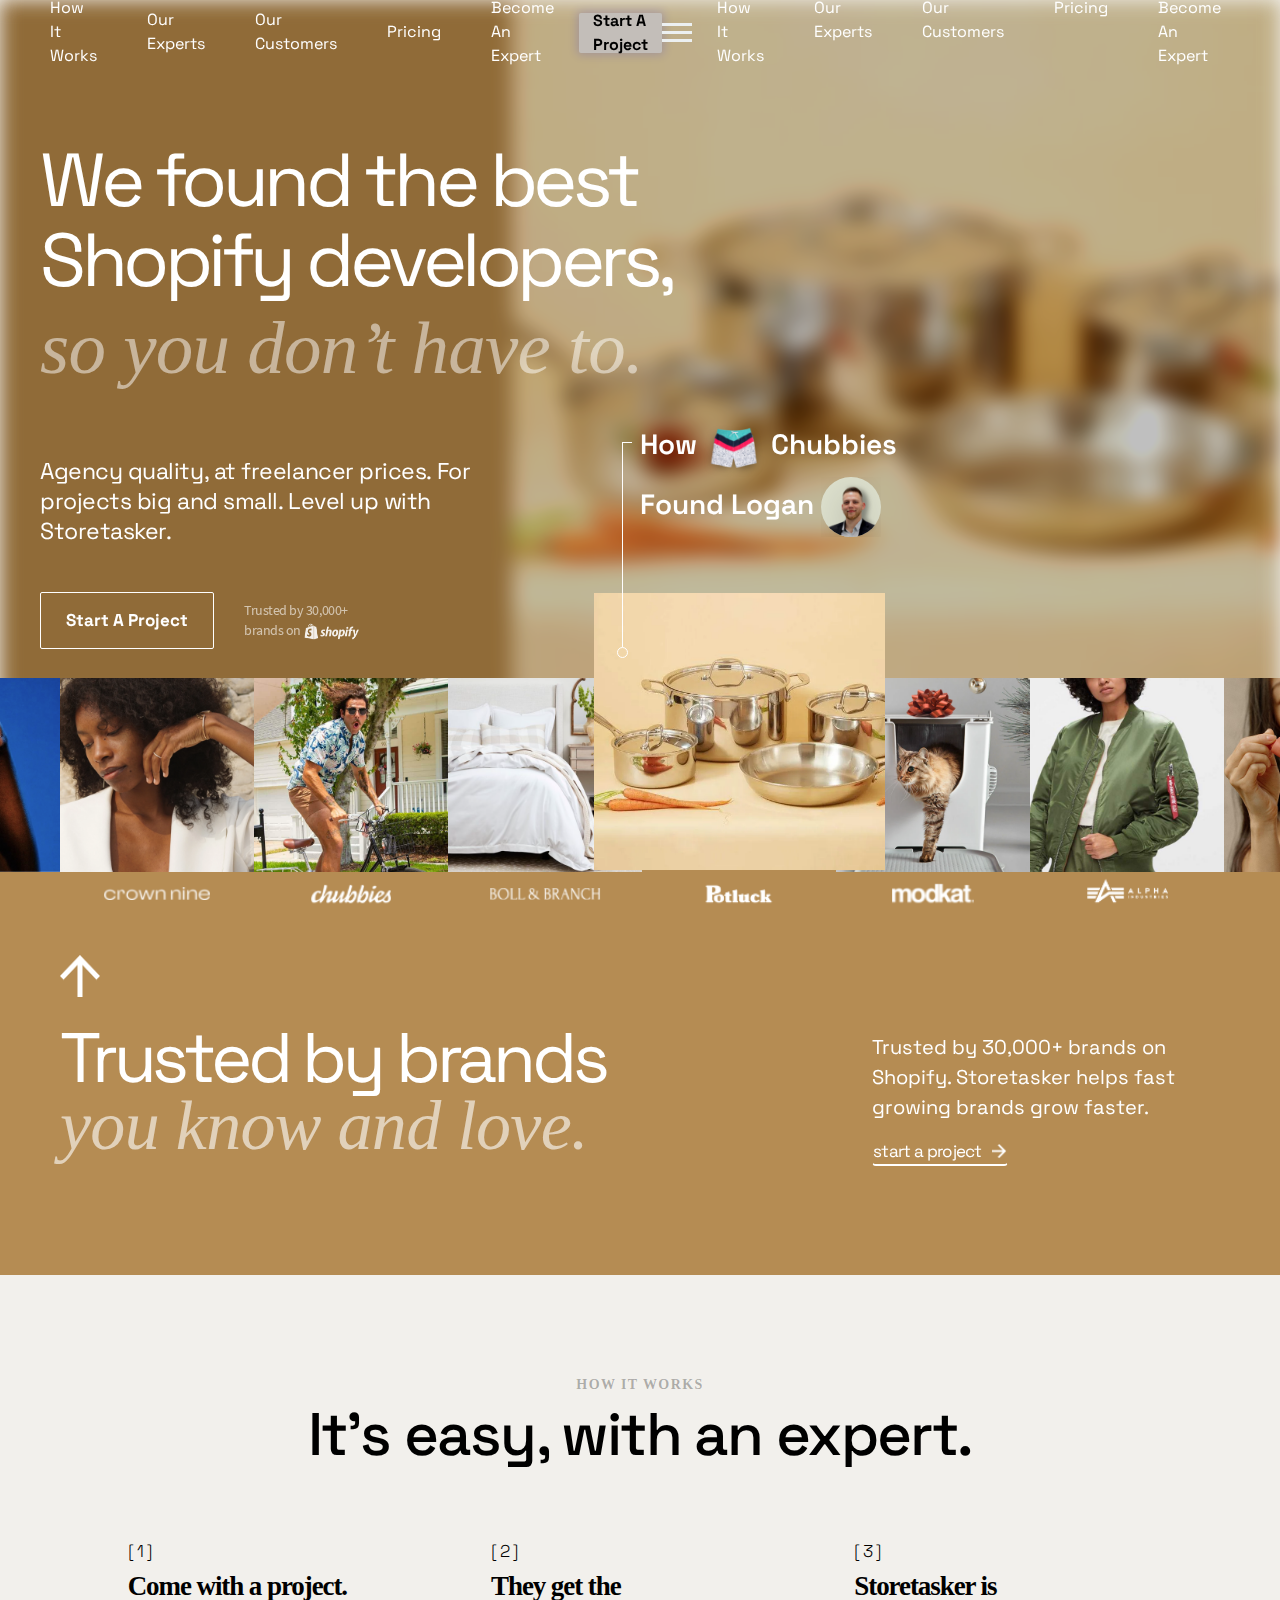
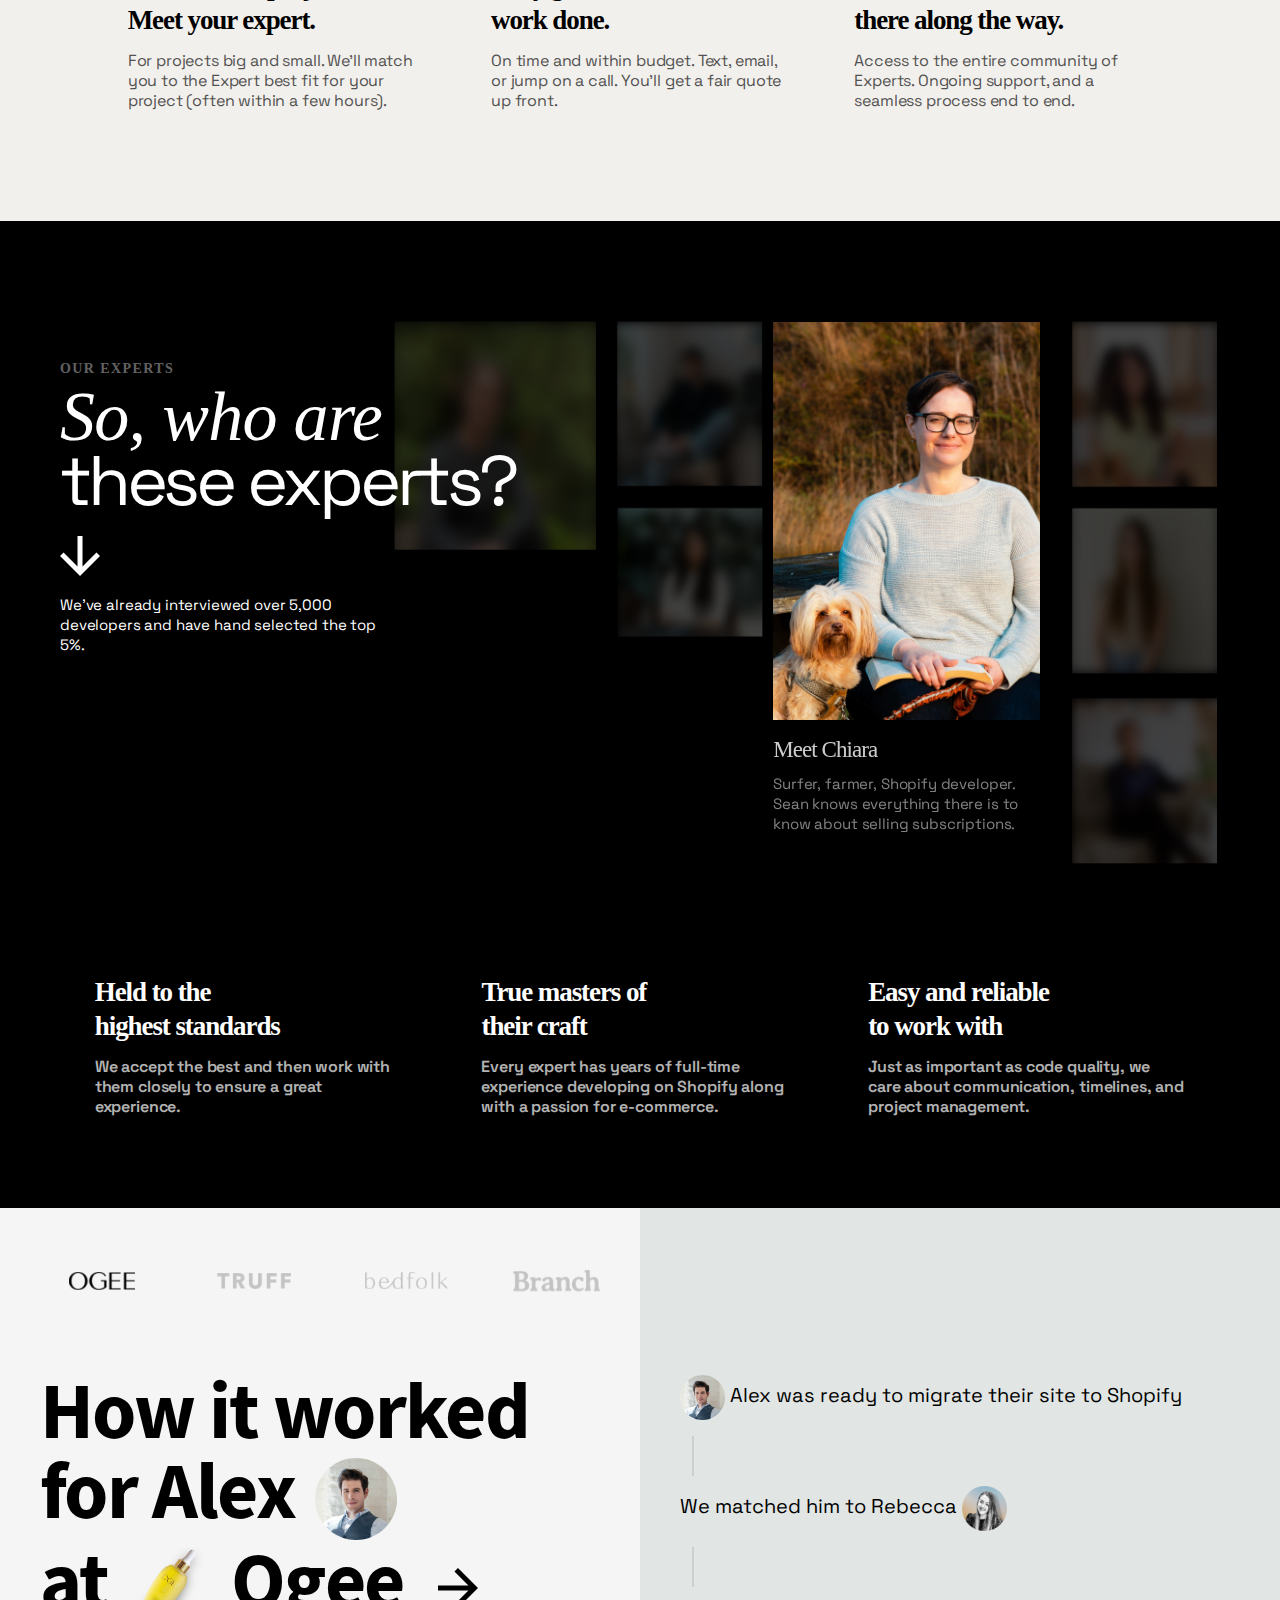
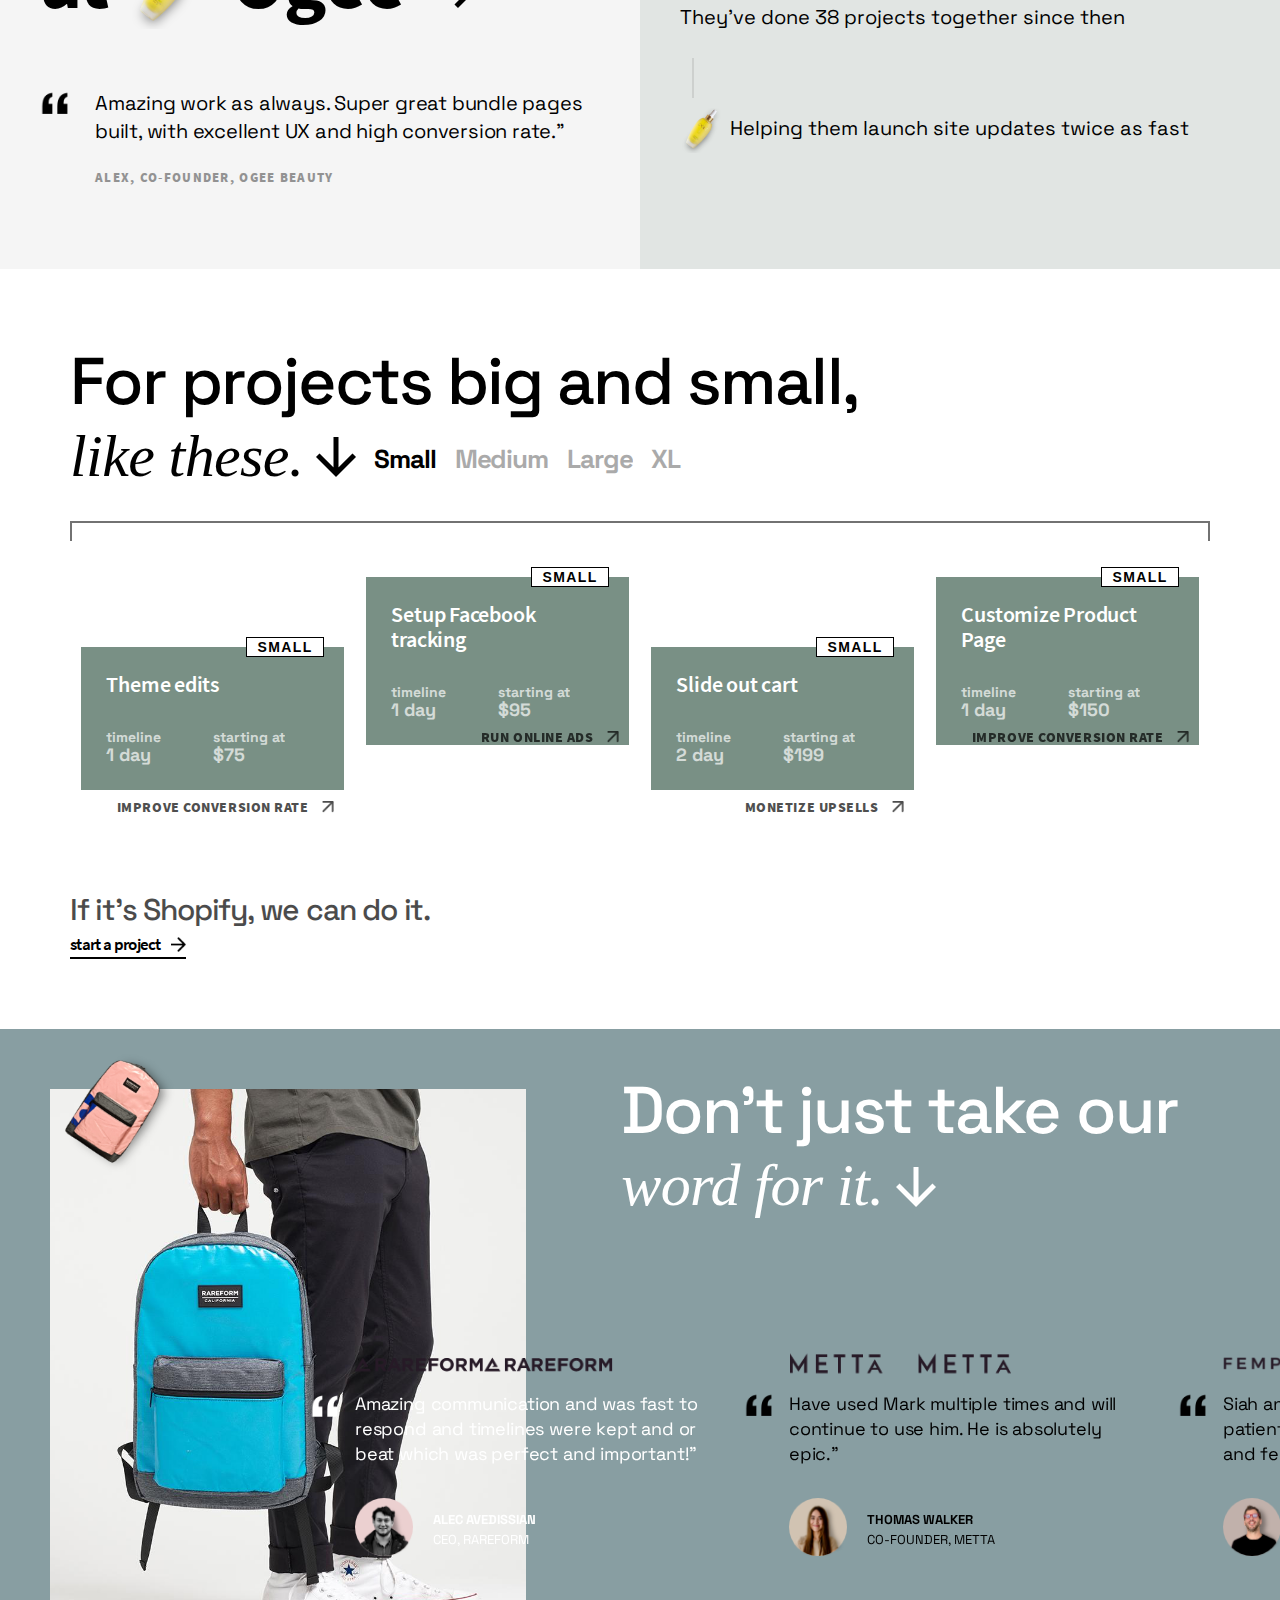
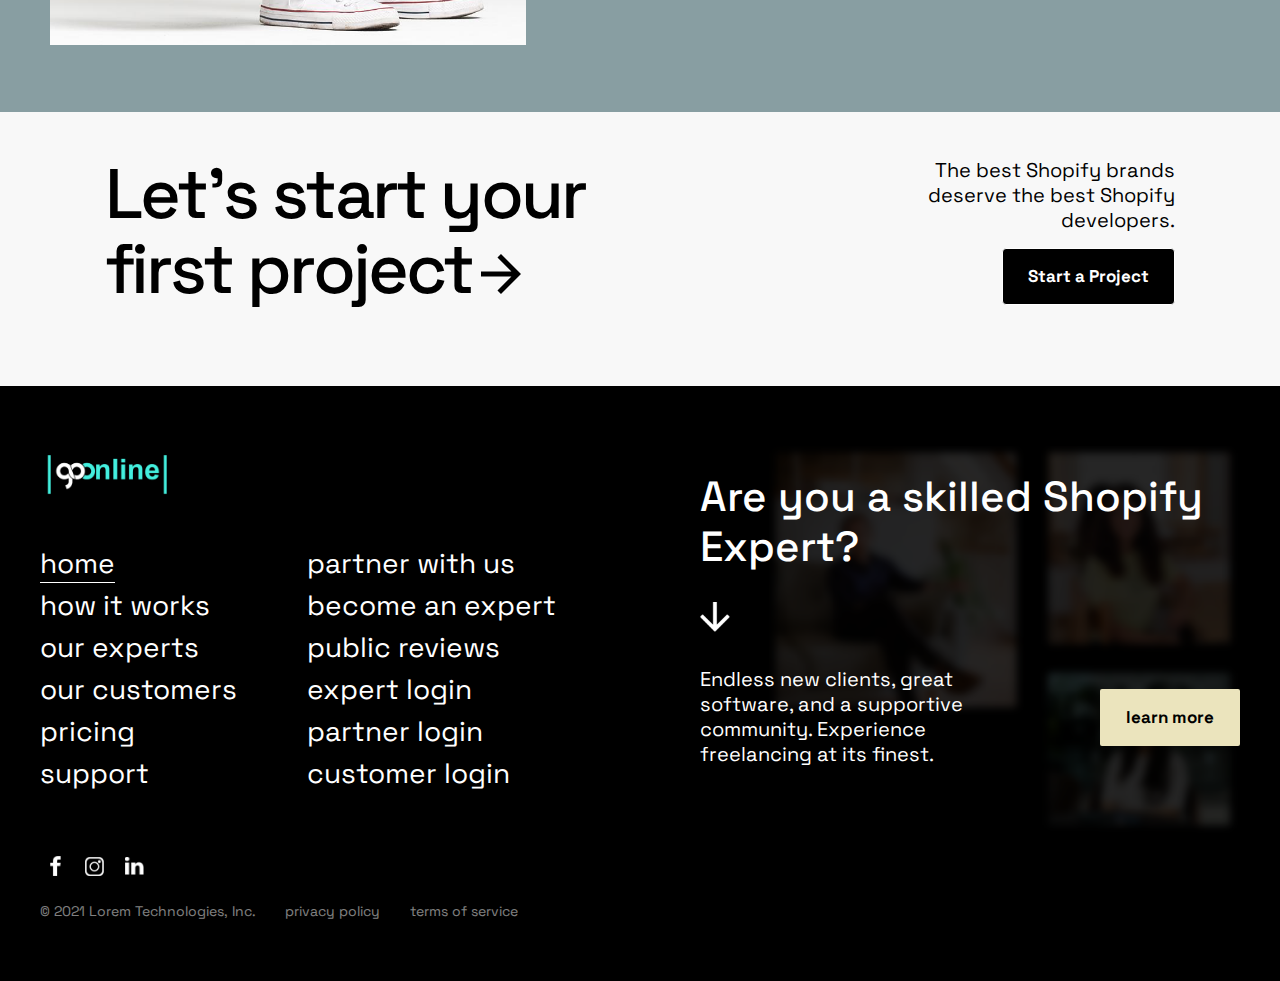
==== commit 35b712f1: "Mobile menu" ====
--- a/index.html
+++ b/index.html
@@ -118,6 +118,7 @@
         <a>get started</a>
       </div>
     </div>
+    
     <div class="main">
       <div class="header-container">
         <header class="header">
@@ -152,31 +153,41 @@
                 </li>
               </ul>
             </div>
+            <div class="three">
+              <div class="hamburger" id="hamburger-6">
+                <span class="line"></span>
+                <span class="line"></span>
+                <span class="line"></span>
+              </div>
+            </div>
+            <div class="navbar-header only-mobile justify-content-between">
+              <ul class="navbar-nav">
+                <li class="nav-item">
+                 <a class="nav-link current" href="how-it-works.html">how it works</a>
+                 </li>
+                <li class="nav-item">
+                  <a class="nav-link" href="our-experts.html">our experts</a>
+                </li>
+                <li class="nav-item">
+                  <a class="nav-link" href="our-customers.html">our customers</a>
+                </li>
+                <li class="nav-item">
+                  <a class="nav-link" href="pricing.html">pricing</a>
+                </li>
+              </ul>
+              <ul class="navbar-nav">
+                <li class="nav-item">
+                  <a class="nav-link" href="become-an-expert.html">become an expert</a>
+                </li>
+                <li class="nav-item">
+                  <p class="nav-link">start a project</p>
+                </li>
+              </ul>
+            </div>
           </nav>
           <a href="#menu" id="toggle"><span></span></a>
-          <div id="menu">
-            <ul>
-              <li class="nav-item">
-                <a class="nav-link" href="how-it-works.html">how it works</a>
-                </li>
-               <li class="nav-item">
-                 <a class="nav-link" href="our-experts.html">our experts</a>
-               </li>
-               <li class="nav-item">
-                 <a class="nav-link" href="integration.html">our customers</a>
-               </li>
-               <li class="nav-item">
-                 <a class="nav-link" href="pricing.html">pricing</a>
-               </li>
-               <li class="nav-item">
-                <a class="nav-link" href="#">become an expert</a>
-              </li>
-              <li class="nav-item">
-                <a class="nav-link bordered-text" href="form.html">start a project</a>
-              </li>
-            </ul>
-          </div>
         </header>
+            
       </div>
         <div class="banner-outer">
           <div class="wrappers">
--- a/assets/css/style.css
+++ b/assets/css/style.css
@@ -19,6 +19,9 @@
   scroll-behavior: smooth;
 }
 .mobile-only {
+  display: none;
+}
+.hamburger-menu.for-mobile {
   display: none;
 }
 .container {
@@ -1925,9 +1928,6 @@
   background-color: #000;
   position: relative;
 }
-.heavy-lifting-row {
-  display: flex;
-}
 .heavy-lifting-row .left-sec {
   width: 100%;
   max-width: 60%;
@@ -2199,7 +2199,6 @@
   display: flex;
   flex-wrap: nowrap;
   padding: 0 0 50px 0;
-  transform: scale(1.07);
 }
 .brandbelt-line .brandbelt-photo {
   width: 100%;
@@ -2214,10 +2213,11 @@
 }
 .customer-scrollto-outer .scrollto-txt {
   width: 100%;
-  max-width: 64%;
+  max-width: 100%;
   margin: 0 auto;
   display: flex;
   padding: 10px 10px;
+  justify-content: center;
 }
 .customer-scrollto-outer a {
   font-family: "Source-Sans-Pro-700";
@@ -2280,6 +2280,7 @@
   line-height: 80px;
   letter-spacing: -0.04em;
   margin-bottom: 5px;
+  word-break: break-all;
 }
 .scrollto-sec-outer .txt-sec p {
   font-size: 15px;
@@ -3410,7 +3411,7 @@
   display: flex;
   align-items: center;
   justify-content: space-between;
-  padding: 40px 50px 90px 50px;
+  padding: 80px 50px 80px 50px;
 }
 .expert-sec-slider-outer .sec-row .left-sec {
   width: 100%;
@@ -3915,6 +3916,10 @@
   .txt-with-img-sec2-row .pricing-txt {
     padding: 14px 0px 0;
   }
+  .projects-sizes-section-outer h1 {
+    font-size: 48px;
+    line-height: 56px;
+  }
   .txt-with-img-sec2-row .pricing-txt > div {
     padding: 0 36px 0 0;
   }
@@ -3938,6 +3943,101 @@
   }
   .projects-sizes-section-outer .tab-content .how-it-tabs-row .boxes {
     margin: 70px 0 0 0;
+  }
+  .pricing-banner-row .banner-txt {
+    max-width: 75%;
+    padding: 215px 0 50px 40px;
+  }
+  .pricing-banner-row .slider-xx.banner-imgs {
+    max-width: 35%;
+    padding: 240px 0 50px 40px;
+    margin: 0 20px 0 auto;
+  }
+  .pricing-banner-outer .slider-yy {
+    height: 815px;
+  }
+  .pricing-banner-outer .slider-yy .card-block a img {
+    height: 88%;
+    object-fit: cover;
+  }
+  .bg-slider .card-block.slick-slide a {
+    height: 740px;
+    background-size: 54% 100%;
+  }
+  .heavy-lifting-row {
+    height: 100%;
+  }
+  .heavy-lifting-left-slider .row {
+    align-items: flex-start;
+  }
+  .customers-banner-txt {
+    max-width: 100%;
+  }
+  .our-customers-banner-outer {
+    padding: 200px 0 0 0;
+  }
+  .customer-scrollto-outer a {
+    padding: 8px;
+    margin: 5px 8px;
+  }
+  .become-an-expert-banner-row {
+    padding: 240px 0 55% 40px;
+    position: relative;
+  }
+  .become-an-expert-banner-row .txt {
+    max-width: 75%;
+    z-index: 1;
+  }
+  .become-an-expert-banner-row .img {
+    right: 0;
+    left: 0;
+    max-width: 100%;
+    position: absolute;
+    display: flex;
+    justify-content: end;
+    top: 13%;
+    padding: 0 0 9% 0;
+    z-index: 0;
+    border-bottom: 1px solid #fff;
+  }
+  .become-an-expert-banner-row .img img {
+    transform: none;
+    width: 100%;
+    max-width: 94%;
+    height: 100%;
+  }
+  .become-an-expert-banner-slider .banner-slider {
+    max-width: 72%;
+  }
+  .become-aet-slider {
+    max-width: 28%;
+    padding: 0 30px 0 0px;
+  }
+  .become-an-expert-banner-slider .line {
+    width: 100%;
+    max-width: 88px;
+    right: 286px;
+    top: 20px;
+  }
+  .become-an-expert-banner-slider .circle {
+    right: 373px;
+    top: 14px;
+  }
+  .expert-sec-slider-outer .expert-txt-slider .sec-row h2 {
+    font-size: 40px;
+  }
+  .expert-sec-slider-outer .expert-txt-slider .sec-row h2::after {
+    width: 30px;
+    height: 30px;
+  }
+  .expert-sec-slider-outer .expert-txt-slider .sec-row {
+    padding: 30px 40px 100px 40px;
+  }
+  .become-an-expert-tab-outer #tabs-content-1 {
+    align-self: center;
+  }
+  .multi-color-txt-outer p {
+    max-width: 90%;
   }
 }
 @media only screen and (min-width: 1024px) and (max-width: 1200px) {
@@ -3994,7 +4094,7 @@
     font-size: 66px;
   }
   .projects-sizes-section-outer {
-    padding: 70px 0px;
+    padding: 40px 0px;
   }
   .projects-sizes-section-outer .tab-content .boxes {
     margin: 0 5px 25px;
@@ -4066,6 +4166,47 @@
   }
   .navbar-footer ul.navbar-nav {
     padding-right: 30px;
+  }
+  .pricing-banner-row .right-side {
+    padding: 200px 50px 42px 0;
+  }
+  .pricing-banner-row .left-side {
+    padding: 200px 0 50px 42px;
+  }
+  .pricing-banner-row .img {
+    background-size: 75% 55%;
+    width: 50%;
+    top: 50%;
+    left: 20%;
+    z-index: -1;
+  }
+  .pricing-hero-story-quote .hero-story-row {
+    padding: 15px 16px 10px 16px;
+  }
+  .invest-brand-outer .invest-brand:first-child {
+    display: none;
+  }
+  .invest-brand-row {
+    justify-content: space-between;
+  }
+  .invest-brand-outer {
+    padding: 60px 60px 0;
+  }
+  .invest-brand-outer .invest-brand:not(:first-child) {
+    padding: 0 10px 0 10px;
+    margin: 0 -5px;
+  }
+  .invest-brand-outer .invest-brand {
+    max-width: 50%;
+  }
+  .invest-brand-outer .invest-brand .brand-img {
+    width: 100%;
+    height: 50%;
+    object-fit: cover;
+    max-width: 100%;
+  }
+  .invest-brand .text {
+    max-width: 100%;
   }
 }
 @media only screen and (min-width: 768px) and (max-width: 1023px) {
@@ -4162,7 +4303,7 @@
   }
   .experts-section-outer {
     position: relative;
-    padding: 100px 50px 40px;
+    padding: 40px 50px 40px;
     background-image: none;
   }
   .experts-section-outer .experts-text-section {
@@ -4174,12 +4315,12 @@
   .slider-experts.slider-experts-row.slick-initialized.slick-slider {
     max-width: 100%;
     margin: 0 auto 0 auto;
-    padding: 300px 0 0 0;
+    padding: 320px 0 0 0;
   }
   .experts-text-section h1,
   .experts-text-section h1 span {
-    font-size: 38px;
-    line-height: 48px;
+    font-size: 48px !important;
+    line-height: 48px !important;
   }
   .slider-experts a img.card-img {
     width: 100%;
@@ -4190,9 +4331,11 @@
   }
   .experts-section-outer .how-it-works-row {
     margin: 0 -25px;
+    padding: 60px 0 0;
   }
   .story-section-outer {
     background: #e1e5e3;
+    padding: 40px 0;
   }
   ul#tabs-nav-1 {
     display: flex;
@@ -4226,7 +4369,7 @@
     line-height: 30px;
   }
   .projects-sizes-section-outer {
-    padding: 70px 25px;
+    padding: 40px 25px;
   }
   .tab-content {
     flex-wrap: wrap;
@@ -4369,7 +4512,7 @@
   .txt-with-img-sec2-row .txt,
   .txt-with-img-sec3-row .txt {
     max-width: 100%;
-    padding: 30px;
+    padding: 30px 20px;
   }
   .lower-banner-row .img,
   .txt-with-img-sec1-row .img,
@@ -4393,14 +4536,346 @@
   .projects-sizes-section-outer .how-it-tabs-row .boxes img {
     max-width: 18%;
   }
+  .pricing-banner-row .banner-txt {
+    max-width: 75%;
+    padding: 150px 0 50px 20px;
+  }
+  .pricing-banner-row .slider-xx.banner-imgs {
+    display: none;
+  }
+  .heavy-lifting-row {
+    padding: 40px 25px;
+  }
+  .heavy-lifting-row .left-sec h1,
+  .heavy-lifting-row .left-sec h1 span {
+    font-size: 48px;
+    line-height: 48px;
+  }
+  .heavy-lifting-right-slider .tab-txt {
+    font-size: 26px;
+    line-height: 28px;
+  }
+  .bg-slider .card-block.slick-slide a {
+    height: 1100px;
+    background-size: 0;
+  }
+  .heavy-lifting-left-slider .row .img {
+    display: none;
+  }
+  .heavy-lifting-left-slider .row .txt {
+    max-width: 100%;
+  }
+  .heavy-lifting-left-slider {
+    padding: 55px 0 40px 0px;
+  }
+  .heavy-lifting-row {
+    display: block;
+  }
+  .heavy-lifting-row .right-sec {
+    max-width: 68%;
+  }
+  .shopify-brands-logo-outer {
+    padding: 40px 20px;
+  }
+  .shopify-brands-logo-outer h1 {
+    font-size: 48px;
+    line-height: 38px;
+  }
+  .shopify-brands-logo-outer p {
+    max-width: 94%;
+  }
+  .shopify-brands-logo-outer .logo-imgs img {
+    padding: 20px 22px;
+    width: 100%;
+    max-width: 24%;
+  }
+  .customers-banner-txt h2 {
+    font-size: 58px;
+    line-height: 60px;
+  }
+  .customers-banner-txt h1 {
+    font-size: 58px;
+    line-height: 65px;
+  }
+  .brandbelt-line-lineitem:nth-child(5),
+  .brandbelt-line-lineitem:nth-child(4) {
+    display: none;
+  }
+  .customer-scrollto-outer .scrollto-txt {
+    flex-wrap: wrap;
+  }
+  .scrollto-sec-outer .txt-sec h2 {
+    font-size: 52px;
+    line-height: 58px;
+  }
+  .mobile-only {
+    display: block;
+  }
+  .desktop-only {
+    display: none !important;
+  }
+  .scrollto-sec-outer .img-sec-row {
+    flex-wrap: wrap;
+    padding: 0 0 0 0;
+    justify-content: center;
+  }
+  .scrollto-sec-outer .img-sec-row .col1 {
+    max-width: 100%;
+  }
+  .scrollto-sec-outer .img-sec-row .col1 h3 {
+    margin: 0;
+  }
+  .column-with-img.col1.mobile-only,
+  .scrollto-sec-outer .img-sec-row .col2,
+  .scrollto-sec-outer .img-sec-row .col3,
+  .scrollto-sec-outer .img-sec-row .col4 {
+    width: 100%;
+    max-width: 40%;
+    margin: 0 0 40px 0;
+  }
+  .scrollto-sec-outer .img-sec-row .col1 a {
+    padding: 0;
+  }
+  .scrollto-sec-outer .column-with-img .txt-sec {
+    padding: 0 0 60px 25px;
+  }
+  .scrollto-sec-outer {
+    padding: 45px 0 45px;
+  }
+  .customer-scrollto-outer {
+    display: none;
+  }
+  .story-section-outer.customersPage-story-section-outer {
+    padding: 40px 0 0;
+  }
+  .customersPage-story-section-outer #tabs-content-1 .tab-content-1 {
+    display: block !important;
+  }
+  .customersPage-story-section-outer .tab-content-1 h1 img {
+    max-width: 17%;
+  }
+  .pricing-banner-row .right-side {
+    display: none;
+  }
+  .pricing-banner-row .left-side {
+    max-width: 100%;
+    padding: 125px 0 200px 35px;
+  }
+  .pricing-banner-row .left-side h1,
+  .pricing-banner-row .left-side h1 span {
+    font-size: 58px;
+    line-height: 65px;
+  }
+  .pricing-banner-row .left-side p {
+    padding: 35px 0px 5px;
+    max-width: 60%;
+  }
+  .pricing-banner-row .img {
+    background-size: 100% 100%;
+    width: 56%;
+    top: 36%;
+    bottom: 0;
+    left: initial;
+    right: 0;
+    height: 70%;
+  }
+  .pricing-banner {
+    padding: 0 0 100px;
+  }
+  .invest-brand-outer {
+    padding: 60px 60px 20px;
+  }
+  .invest-brand-outer h1 {
+    font-size: 38px;
+    line-height: 46px;
+  }
+  .invest-brand-outer p {
+    max-width: 100%;
+  }
+  .invest-brand-row {
+    padding: 40px 0 0;
+  }
+  .invest-brand-outer .invest-brand {
+    max-width: 100%;
+    padding: 0 0 60px 0;
+  }
+  .invest-brand-row {
+    display: block;
+  }
+  .invest-brand-outer .invest-brand .brand-img {
+    width: 100%;
+    height: 220px;
+    object-fit: cover;
+  }
+  .invest-brand .text {
+    max-width: 96%;
+  }
+  .quotes-section-outer {
+    padding: 60px;
+  }
+  .become-an-expert-banner-row .txt h1,
+  .become-an-expert-banner-row .txt h2 {
+    font-size: 58px;
+    line-height: 58px;
+  }
+  .become-an-expert-banner-row .txt p {
+    font-size: 22px;
+    line-height: 26px;
+    padding: 30px 100px 30px 0;
+  }
+  .become-an-expert-banner-row {
+    padding: 130px 0 55% 40px;
+  }
+  .become-an-expert-banner-row .txt {
+    max-width: 75%;
+  }
+  .become-an-expert-banner-row .img {
+    top: 43%;
+  }
+  .become-an-expert-banner-row .img img {
+    transform: scale(1.05, 1.05);
+    max-width: 55%;
+  }
+  .become-an-expert-banner-slider .banner-slider-txt h1 {
+    font-size: 26px;
+    line-height: 35px;
+  }
+  .become-an-expert-banner-slider .line {
+    right: 210px;
+  }
+  .become-an-expert-banner-slider .circle {
+    right: 296px;
+  }
+  .freelancing-txt-sec-outer .txt-row .right-sec {
+    display: none;
+  }
+  .freelancing-txt-sec-outer .txt-row .left-sec {
+    max-width: 100%;
+  }
+  .freelancing-txt-sec-outer .txt-row {
+    display: block;
+  }
+  .better-way-txt-sec-outer h2 {
+    padding: 0 0 45px 0px;
+  }
+  .better-way-txt-sec-outer h1 {
+    padding: 0;
+    font-size: 50px;
+    line-height: 48px;
+  }
+  .better-way-txt-sec-outer .txt-row .left-sec {
+    justify-content: flex-start;
+  }
+  .freelancing-txt-sec-outer .txt-row .left-sec > div {
+    max-width: 50%;
+    padding: 0 6% 50px 0;
+  }
+  .expert-sec-slider-outer .sec-row {
+    padding: 50px 20px 50px 20px;
+    display: block;
+  }
+  .expert-sec-slider-outer .left-sec h1,
+  .expert-sec-slider-outer .left-sec h2 {
+    font-size: 40px;
+    line-height: 40px;
+  }
+  .expert-sec-slider-outer .sec-row .right-sec {
+    max-width: 100%;
+  }
+  .expert-sec-slider-outer .right-sec p {
+    padding: 0 0 30px;
+  }
+  .expert-sec-slider-outer .expert-txt-slider .sec-row {
+    padding: 30px 22px 30px 22px;
+    flex-wrap: wrap;
+    align-items: end;
+  }
+  .expert-txt-slider .sec-row .colum:not(:first-child) {
+    padding: 40px 0 0 0;
+  }
+  .expert-sec-slider-outer .expert-txt-slider .sec-row .colum:last-child h3 {
+    padding: 0 0 0 34px;
+    background-size: 3% 21%;
+  }
+  .expert-txt-slider .sec-row .colum {
+    max-width: 50%;
+    padding: 0 55px 0 0;
+  }
+  .expert-txt-slider .sec-row .colum:nth-child(2),
+  .expert-txt-slider .sec-row .colum:nth-child(3) {
+    max-width: 20%;
+  }
+  .expert-txt-slider .sec-row .colum:last-child {
+    width: 100%;
+    max-width: 100%;
+  }
+  .expert-photos-slider .slick-list {
+    padding: 0 2% 0 0 !important;
+  }
+  .become-an-expert-tab-outer .left-sec h1,
+  .become-an-expert-tab-outer .left-sec h2 {
+    font-size: 48px;
+    line-height: 48px;
+  }
+  .become-an-expert-tab-outer #tabs-content-1,
+  .become-an-expert-tab-outer .left-sec h3::after {
+    display: none;
+  }
+  .become-an-expert-tab-outer .left-sec {
+    max-width: 100%;
+  }
+  ul#tabs-expert-1 li {
+    opacity: 1;
+  }
+  .multi-color-txt-outer p {
+    max-width: 100%;
+    font-size: 34px;
+    line-height: 40px;
+  }
+  .lets-start-section-outer.become-an-expertPage-lets-start-section-outer {
+    margin: 0;
+  }
 }
 @media only screen and (max-device-width: 767px) {
+  .only-desktop {
+    display: none;
+  }
+  .only-mobile {
+    display: none;
+}
+.navbar-header.only-mobile.justify-content-between.show {
+  display: block;
+  position: fixed;
+    width: 100%;
+    max-width: 100%;
+    top: 0;
+    left: 0;
+    background: #000;
+    padding: 60px 25px 160px 50px;
+    overflow: scroll;
+    height: 540px;
+}
+.navbar-header.only-mobile.justify-content-between.show::before {
+  content: "";
+  width: 18px;
+  height: 400px;
+  border: 2px solid #fff;
+  border-right: 0;
+  display: block;
+  position: absolute;
+  left: 26px;
+  top: 54px;
+}
+.header .navbar-expand-sm .show .navbar-nav .nav-link {
+  font-size: 26px;
+  margin: 10px 0px;
+}
   .header .navbar .navbar-brand-logo {
     max-width: 120px;
   }
   .banner-txt {
     max-width: 100%;
-    padding: 115px 30px 50px;
+    padding: 100px 20px 50px;
   }
   .banner-txt h1 {
     font-size: 35px;
@@ -4459,8 +4934,15 @@
     height: 100%;
     top: -142px;
     left: -67px;
-    z-index: 9;
-  }
+    z-index: 3;
+  }
+  .header {
+    padding: 0px 15px;
+    height: auto;
+  }
+  .slider-y li h3 br {
+    display: none !important;
+}
   .slider-y li h3 {
     font-size: 18px;
   }
@@ -4481,16 +4963,22 @@
   }
   .story-section-pointer {
     left: 50%;
-    height: 26vw;
-    padding: 12px 0 2vw 20px;
+    transform: translateX(-50%);
+    height: 30vw;
+    padding: 12px 0 2vw 48px;
     overflow: inherit;
+    width: 55px;
   }
   .slider-y {
-    left: 60%;
-    max-width: 50% !important;
+    right: -5%;
+    left: initial;
+    max-width: 44% !important;
   }
   .story-section-circle {
     top: 91.8%;
+    right: 0;
+    left: initial;
+    margin: 0 1px 0 0;
   }
   .how-it-works-outer {
     padding: 0px 20px 70px;
@@ -4502,7 +4990,7 @@
   }
   .how-it-works-row {
     display: block;
-    padding: 0 20px;
+    padding: 0 0px;
   }
   .how-it-works-row .box {
     max-width: 100%;
@@ -4510,7 +4998,7 @@
   }
   .experts-section-outer {
     position: relative;
-    padding: 50px 50px 40px;
+    padding: 40px 20px 40px;
     background-image: none;
   }
   .experts-section-outer .experts-text-section {
@@ -4526,8 +5014,8 @@
   }
   .experts-text-section h1,
   .experts-text-section h1 span {
-    font-size: 30px;
-    line-height: 30px;
+    font-size: 30px !important;
+    line-height: 30px !important;
   }
   .slider-experts a h2 {
     font-size: 18px;
@@ -4555,7 +5043,6 @@
     width: 100%;
   }
   .experts-section-outer .how-it-works-row {
-    margin: 0 -25px;
     padding: 30px 0 0;
   }
   .how-it-works-row .box h2 {
@@ -4590,7 +5077,7 @@
   }
   .story-section-outer {
     background: #e1e5e3;
-    padding: 50px 0px 50px;
+    padding: 40px 0px 40px;
   }
   ul#tabs-nav-1 {
     display: flex;
@@ -4603,7 +5090,7 @@
   }
   #tabs-content-1 .tab-content-1 .left-box {
     max-width: 100%;
-    padding: 0px 30px 40px;
+    padding: 0px 20px 40px;
   }
   .tab-content-1 h1 img:last-child {
     max-width: 18%;
@@ -4613,7 +5100,7 @@
   }
   #tabs-content-1 .tab-content-1 .right-box {
     max-width: 100%;
-    padding: 0px 30px 30px;
+    padding: 0px 20px 30px;
   }
   .tab-content-1 .right-box p {
     font-size: 16px;
@@ -4673,7 +5160,8 @@
     width: 100%;
   }
   .projects-sizes-section-outer .tab-content h2 {
-    font-size: 20px;
+    font-size: 20px !important;
+    line-height: 20px !important;
   }
   .project-size-footer {
     bottom: 0 !important;
@@ -4873,7 +5361,7 @@
     margin: 10px 0;
   }
   .footer-right-side-desc a.btn {
-    line-height: 18px !important;
+    line-height: 15px !important;
   }
   .quotes-section-outer {
     padding: 50px 30px;
@@ -4896,6 +5384,483 @@
     margin: 30px 0 0 0;
     padding: 0;
     align-items: flex-start;
+  }
+  .pricing-banner-row .banner-txt {
+    max-width: 88%;
+    padding: 100px 0 50px 20px;
+  }
+  .pricing-banner-outer .slider-yy {
+    height: 550px;
+  }
+  .pricing-banner-row .slider-xx.banner-imgs {
+    display: none;
+  }
+  .heavy-lifting-row {
+    padding: 40px 25px;
+  }
+  .heavy-lifting-row .left-sec {
+    max-width: 100%;
+  }
+  .heavy-lifting-row .left-sec h1,
+  .heavy-lifting-row .left-sec h1 span {
+    font-size: 38px;
+    line-height: 38px;
+  }
+  .heavy-lifting-left-slider .row {
+    flex-wrap: wrap;
+    flex-direction: column-reverse;
+  }
+  .heavy-lifting-left-slider .row .img {
+    max-width: 100%;
+    margin: 0 0 25px 0;
+  }
+  .heavy-lifting-left-slider .row .img a {
+    padding: 15px 30px;
+  }
+  .heavy-lifting-left-slider .card-block .left-border {
+    left: 10px;
+  }
+  .heavy-lifting-left-slider .card-block .right-border {
+    right: 10px;
+  }
+  .heavy-lifting-left-slider .row .txt {
+    max-width: 100%;
+  }
+  .heavy-lifting-left-slider {
+    padding: 55px 0 40px 0px;
+  }
+  .heavy-lifting-row {
+    display: block;
+  }
+  .heavy-lifting-row .right-sec {
+    max-width: 100%;
+    padding: 0px 0 0;
+  }
+  .heavy-lifting-left-slider .row .txt h2 {
+    font-size: 26px;
+    line-height: 26px;
+  }
+  .heavy-lifting-left-slider .row .txt h3 {
+    font-size: 21px;
+    line-height: 26px;
+  }
+  .heavy-lifting-left-slider .row .txt p {
+    font-size: 15px;
+  }
+  .bg-slider .card-block.slick-slide a {
+    height: 1370px;
+    background-size: 0;
+  }
+  .heavy-lifting-row .right-sec p {
+    font-size: 20px;
+  }
+  .heavy-lifting-row .right-sec .arrow {
+    background-size: 26px 26px;
+    width: 26px;
+    height: 26px;
+    margin-bottom: 16px;
+  }
+  .heavy-lifting-right-slider .tab-txt {
+    font-size: 22px;
+    line-height: 30px;
+  }
+  .shopify-brands-logo-outer {
+    padding: 40px 20px;
+  }
+  .shopify-brands-logo-outer h1 {
+    font-size: 40px;
+    line-height: 50px;
+  }
+  .shopify-brands-logo-outer p {
+    font-size: 18px;
+    line-height: 22px;
+    max-width: 100%;
+  }
+  .shopify-brands-logo-outer .logo-imgs img {
+    padding: 20px 20px;
+    width: 100%;
+    max-width: 46%;
+  }
+  .our-customers-banner-outer {
+    padding: 115px 0 0 0;
+  }
+  .customers-banner-txt h2 {
+    font-size: 34px;
+    line-height: 38px;
+  }
+  .customers-banner-txt p {
+    font-size: 18px;
+    line-height: 24px;
+    padding: 20px 30px 60px;
+  }
+  .brandbelt-line .brandbelt-logo {
+    display: none;
+  }
+  .brandbelt-line .brandbelt-photo {
+    padding: 0 5px;
+  }
+  .our-customers-banner-outer .brandbelt-line {
+    padding: 0 0 10px 0;
+  }
+  .customers-banner-txt h1 {
+    font-size: 34px;
+    line-height: 38px;
+  }
+  .brandbelt-line-lineitem:nth-child(5),
+  .brandbelt-line-lineitem:nth-child(4) {
+    display: none;
+  }
+  .customer-scrollto-outer .scrollto-txt {
+    flex-wrap: wrap;
+  }
+  .scrollto-sec-outer .txt-sec h2 {
+    font-size: 52px;
+    line-height: 58px;
+  }
+  .mobile-only {
+    display: block;
+  }
+  .desktop-only {
+    display: none !important;
+  }
+  .scrollto-sec-outer .img-sec-row {
+    flex-wrap: wrap;
+    padding: 0 0 0 0;
+    justify-content: center;
+  }
+  .scrollto-sec-outer .img-sec-row .col1 {
+    max-width: 100%;
+  }
+  .scrollto-sec-outer .img-sec-row .col1 h3 {
+    margin: 0;
+  }
+  .column-with-img.col1.mobile-only,
+  .scrollto-sec-outer .img-sec-row .col2,
+  .scrollto-sec-outer .img-sec-row .col3,
+  .scrollto-sec-outer .img-sec-row .col4 {
+    width: 100%;
+    max-width: 40%;
+    margin: 0 0 40px 0;
+  }
+  .scrollto-sec-outer .img-sec-row .col1 a {
+    padding: 0;
+  }
+  .scrollto-sec-outer .column-with-img .txt-sec {
+    padding: 0 0 60px 25px;
+  }
+  .scrollto-sec-outer {
+    padding: 45px 0 45px;
+  }
+  .customer-scrollto-outer {
+    display: none;
+  }
+  .story-section-outer.customersPage-story-section-outer {
+    padding: 40px 0 0;
+  }
+  .customersPage-story-section-outer #tabs-content-1 .tab-content-1 {
+    display: block !important;
+  }
+  .customersPage-story-section-outer #tabs-content-1 .footer-txt {
+    display: block;
+    padding: 0 10px 0 30px;
+    margin: 0;
+    background-size: 20px 20px;
+  }
+  #tabs-content-1 .footer-txt p {
+    font-size: 16px;
+    line-height: 24px;
+  }
+
+  .customer-scrollto-outer {
+    display: none;
+  }
+  .story-section-outer.customersPage-story-section-outer {
+    padding: 40px 0 0;
+  }
+  .customersPage-story-section-outer #tabs-content-1 .tab-content-1 {
+    display: block !important;
+  }
+  .customersPage-story-section-outer .tab-content-1 h1 img {
+    max-width: 17%;
+  }
+  .pricing-banner-row .right-side {
+    display: none;
+  }
+  .pricing-banner-row .left-side {
+    max-width: 100%;
+    padding: 100px 0 110px 25px;
+  }
+  .pricing-banner-row .left-side a.btn {
+    line-height: 18px !important;
+    padding: 12px 16px;
+  }
+  .pricing-banner-row .left-side h1,
+  .pricing-banner-row .left-side h1 span {
+    font-size: 34px;
+    line-height: 38px;
+  }
+  .pricing-banner-row .left-side p {
+    padding: 35px 0px 5px;
+    max-width: 90%;
+    font-size: 18px;
+    line-height: 22px;
+  }
+  .pricing-banner-row .img {
+    background-size: 100% 100%;
+    width: 70%;
+    top: 40%;
+    bottom: 0;
+    left: initial;
+    right: 0;
+    height: 76%;
+  }
+  .pricing-banner {
+    padding: 0 0 100px;
+  }
+  .invest-brand .text p {
+    font-size: 16px;
+    line-height: 20px;
+  }
+  .down-arrow {
+    background-size: 23px 23px;
+  }
+  .invest-brand-outer {
+    padding: 40px 20px 20px;
+  }
+  .invest-brand-outer h1 {
+    font-size: 38px;
+    line-height: 46px;
+  }
+  .invest-brand-outer p {
+    max-width: 100%;
+  }
+  .invest-brand-row {
+    padding: 40px 0 0;
+  }
+  .invest-brand-outer .invest-brand {
+    max-width: 100%;
+    padding: 0 0 60px 0;
+  }
+  .invest-brand-row {
+    display: block;
+  }
+  .invest-brand-outer .invest-brand .brand-img {
+    width: 100%;
+    height: 220px;
+    object-fit: cover;
+  }
+  .invest-brand .text {
+    max-width: 96%;
+  }
+  .quotes-section-outer {
+    padding: 40px 20px;
+  }
+
+  .become-an-expert-banner-row .txt h1,
+  .become-an-expert-banner-row .txt h2 {
+    font-size: 38px;
+    line-height: 38px;
+  }
+  .become-an-expert-banner-row .txt p {
+    font-size: 18px;
+    line-height: 24px;
+    padding: 30px 30px 30px 0;
+  }
+  .become-an-expert-banner-row {
+    padding: 90px 0 40% 25px;
+  }
+  .become-an-expert-banner-row .txt a {
+    line-height: 15px !important;
+    float: none;
+  }
+  .become-an-expert-banner-row .txt span {
+    margin: 16px 0 0 0px;
+    display: block;
+  }
+  .become-an-expert-banner-row .txt {
+    max-width: 100%;
+  }
+  .become-an-expert-banner-row .img {
+    top: initial;
+    bottom: 0;
+  }
+  .become-an-expert-banner-row .img img {
+    transform: none;
+    max-width: 100%;
+    filter: blur(5px);
+    -webkit-filter: blur(5px);
+  }
+  .become-an-expert-banner-slider h1,
+  .become-an-expert-banner-slider h2 {
+    font-size: 32px;
+    line-height: 36px;
+  }
+  .become-an-expert-banner-slider .txt {
+    padding: 30px 20px 15px;
+  }
+  .become-an-expert-banner-slider span {
+    display: none;
+  }
+  .become-an-expert-banner-slider .img-with-txt img:first-child,
+  .become-an-expert-banner-slider .img-with-txt img:last-child {
+    max-width: 97%;
+    display: block;
+  }
+  .freelancing-txt-sec-outer {
+    padding: 60px 20px 35px;
+  }
+  .become-an-expert-banner-slider .banner-slider {
+    max-width: 100%;
+    padding: 0 0px 70px;
+  }
+  .become-aet-slider {
+    display: none !important;
+  }
+  .become-an-expert-banner-slider .banner-slider-txt h1 {
+    font-size: 26px;
+    line-height: 35px;
+  }
+  .become-an-expert-banner-slider .line {
+    display: none;
+  }
+  .expert-sec-slider-outer .expert-txt-slider .sec-row h2 {
+    font-size: 50px;
+  }
+  .become-an-expert-banner-slider .circle {
+    display: none;
+  }
+  .freelancing-txt-sec-outer .txt-row .right-sec {
+    display: none;
+  }
+  .freelancing-txt-sec-outer .txt-row .left-sec {
+    max-width: 100%;
+  }
+  .freelancing-txt-sec-outer .txt-row {
+    display: block;
+  }
+  .better-way-txt-sec-outer h2 {
+    padding: 0 0 45px 0px;
+    font-size: 50px;
+    line-height: 48px;
+  }
+  .expert-sec-slider-outer .sec-row .left-sec {
+    max-width: 100%;
+  }
+  .better-way-txt-sec-outer h1 {
+    padding: 0;
+  }
+  .better-way-txt-sec-outer .txt-row .left-sec {
+    justify-content: flex-start;
+  }
+  .freelancing-txt-sec-outer .txt-row .left-sec > div {
+    max-width: 100%;
+    padding: 0 3% 35px 0;
+  }
+  .expert-sec-slider-outer .sec-row {
+    padding: 50px 20px 50px 20px;
+    display: block;
+  }
+  .expert-sec-slider-outer .left-sec h1,
+  .expert-sec-slider-outer .left-sec h2 {
+    font-size: 30px;
+    line-height: 34px;
+    margin: 0;
+  }
+  .expert-sec-slider-outer .sec-row .right-sec {
+    max-width: 100%;
+  }
+  .expert-sec-slider-outer .right-sec p {
+    padding: 0 0 30px;
+    font-size: 18px;
+  }
+  .expert-sec-slider-outer .right-sec a {
+    font-size: 18px;
+  }
+  .expert-sec-slider-outer .expert-txt-slider .sec-row {
+    padding: 30px 22px 30px 22px;
+    flex-wrap: wrap;
+    align-items: end;
+  }
+  .expert-txt-slider .sec-row .colum:not(:first-child) {
+    padding: 40px 0 0 0;
+  }
+  .expert-sec-slider-outer .expert-txt-slider .sec-row .colum:last-child h3 {
+    padding: 0 0 0 24px;
+    background-size: 5% 18%;
+    font-size: 16px;
+    line-height: 20px;
+  }
+  .expert-txt-slider .sec-row .colum {
+    max-width: 100%;
+    padding: 0 0px 0 0;
+  }
+  .expert-txt-slider .sec-row .colum:nth-child(2),
+  .expert-txt-slider .sec-row .colum:nth-child(3) {
+    max-width: 50%;
+    padding: 20px 0 0 0;
+  }
+  .expert-txt-slider .sec-row .colum:last-child {
+    display: none;
+  }
+  .expert-photos-slider .slick-list {
+    padding: 0 18% 0 0 !important;
+  }
+  .expert-photos-slider .wrap img {
+    width: 100%;
+    max-width: 98%;
+  }
+  .expert-photos-slider p {
+    right: 4px;
+  }
+  .become-an-expert-tab-outer .left-sec h1,
+  .become-an-expert-tab-outer .left-sec h2 {
+    font-size: 46px;
+    line-height: 45px;
+  }
+  .become-an-expert-tab-outer #tabs-content-1,
+  .become-an-expert-tab-outer .left-sec h3::after {
+    display: none;
+  }
+  .become-an-expert-tab-outer .left-sec {
+    max-width: 100%;
+  }
+  ul#tabs-expert-1 li {
+    opacity: 1;
+  }
+  .multi-color-txt-outer p {
+    max-width: 100%;
+    font-size: 22px;
+    line-height: 26px;
+    padding: 0 0 35px;
+  }
+  .become-an-expert-brandslogo h2 {
+    font-size: 48px;
+    line-height: 45px;
+  }
+  .lets-start-section-outer.become-an-expertPage-lets-start-section-outer {
+    margin: 0;
+  }
+  .become-an-expert-tab-outer {
+    padding: 50px 20px 20px;
+    background: #fff;
+  }
+  .become-an-expert-tab-outer .left-sec h3 {
+    font-size: 22px;
+    line-height: 26px;
+  }
+  .become-an-expert-tab-outer .left-sec p {
+    font-size: 15px;
+    line-height: 20px;
+    padding: 0 20px 0 0;
+  }
+  .multi-color-txt-outer h1,
+  .multi-color-txt-outer h2 {
+    font-size: 36px;
+    line-height: 40px;
+    margin: 0;
+  }
+  .how-it-works-banner-upper a {
+    line-height: 15px !important;
   }
 }
 @media only screen and (max-device-width: 360px) {
@@ -4916,7 +5881,183 @@
     font-size: 28px;
   }
   .projects-sizes-section-outer #tabs-nav li {
-    font-size: 18px;
+    font-size: 14px;
     margin: 5px 5px;
-}
-}
+  }
+  .review-y-slider.review-y-slider-row.slick-initialized.slick-slider {
+    margin-top: -205px;
+  }
+  .review-y-slider p {
+    margin-bottom: 18px;
+    font-size: 14px;
+    line-height: 16px;
+    background-size: 20px 20px;
+    padding: 0px 28px;
+  }
+  .review-x-slider img.top-img {
+    top: 25%;
+  }
+  .pricing-banner-row .img {
+    width: 86%;
+    height: 70%;
+  }
+  .quotes-section-outer h1 {
+    font-size: 30px;
+    line-height: 36px;
+  }
+  .scrollto-sec-outer .txt-sec h2 {
+    font-size: 40px;
+    line-height: 46px;
+  }
+  .scrollto-sec-outer .txt-sec p {
+    padding: 0 7px 0 0;
+  }
+  .column-with-img.col1.mobile-only,
+  .scrollto-sec-outer .img-sec-row .col2,
+  .scrollto-sec-outer .img-sec-row .col3,
+  .scrollto-sec-outer .img-sec-row .col4 {
+    max-width: 100%;
+    padding: 0 20px;
+  }
+  .scrollto-sec-outer .column-with-img .txt-sec {
+    padding: 0 0 60px 20px;
+  }
+}
+@media only screen and (max-device-width: 320px) {
+  .become-an-expert-banner-row .txt h1,
+  .become-an-expert-banner-row .txt h2 {
+    font-size: 30px;
+    line-height: 30px;
+  }
+  .become-an-expert-banner-slider h1,
+  .become-an-expert-banner-slider h2 {
+    font-size: 30px;
+    line-height: 30px;
+  }
+  .freelancing-txt-sec-outer h1,
+  .freelancing-txt-sec-outer h2 {
+    font-size: 44px;
+    line-height: 44px;
+  }
+  .become-an-expert-tab-outer .left-sec p {
+    padding: 0 0px 0 0;
+  }
+  .multi-color-txt-outer h1,
+  .multi-color-txt-outer h2 {
+    font-size: 32px;
+  }
+  .become-an-expert-brandslogo h2 {
+    font-size: 38px;
+    line-height: 40px;
+  }
+  .shopify-brands-logo-outer h1 {
+    font-size: 32px;
+    line-height: 40px;
+  }
+  .shopify-brands-logo-outer .logo-imgs img {
+    padding: 16px 10px;
+    max-width: 48%;
+  }
+  .navbar-footer ul.navbar-nav {
+    padding-right: 15px;
+  }
+  .footer-menu a.navbar-brand-logo img {
+    max-width: 38%;
+  }
+  .banner-txt h1 {
+    font-size: 30px;
+    line-height: 36px;
+  }
+  .banner-txt h2 {
+    font-size: 30px;
+    line-height: 22px;
+  }
+  .banner-btns a.btn {
+    line-height: 15px !important;
+    padding: 15px 12px;
+  }
+  .card-block.slick-slide.slick-current.slick-active.slick-center img.logo-img {
+    margin-top: 11px;
+  }
+  .slider-z .slick-center img.img-fluid.card-img {
+    margin-top: -11px;
+  }
+}
+
+
+
+
+
+
+.three {
+  height: 30px;
+  width: 100%;
+  max-width: 13%;
+  z-index: 1;
+}
+
+/* ALL */
+
+.row .three{
+  padding: 80px 30px;
+  -webkit-box-sizing: border-box;
+  -moz-box-sizing: border-box;
+  box-sizing: border-box;
+  background-color: #2c3e50;
+  color: #ecf0f1;
+  text-align: center;
+}
+
+.hamburger .line{
+  width: 30px;
+  height: 3px;
+  background-color: #ecf0f1;
+  display: block;
+  margin: 5px auto;
+  -webkit-transition: all 0.1s ease-in-out;
+  -o-transition: all 0.1s ease-in-out;
+  transition: all 0.1s ease-in-out;
+}
+
+.hamburger:hover{
+  cursor: pointer;
+}
+/* SIX */
+
+#hamburger-6.is-active{
+  -webkit-transition: all 0.1s ease-in-out;
+  -o-transition: all 0.1s ease-in-out;
+  transition: all 0.1s ease-in-out;
+  -webkit-transition-delay: 0.3s;
+  -o-transition-delay: 0.3s;
+  transition-delay: 0.3s;
+  -webkit-transform: rotate(45deg);
+  -ms-transform: rotate(45deg);
+  -o-transform: rotate(45deg);
+  transform: rotate(45deg);
+}
+
+#hamburger-6.is-active .line:nth-child(2){
+  width: 0px;
+}
+
+#hamburger-6.is-active .line:nth-child(1),
+#hamburger-6.is-active .line:nth-child(3){
+  -webkit-transition-delay: 0.1s;
+  -o-transition-delay: 0.1s;
+  transition-delay: 0.1s;
+}
+
+#hamburger-6.is-active .line:nth-child(1){
+  -webkit-transform: translateY(3px);
+  -ms-transform: translateY(3px);
+  -o-transform: translateY(3px);
+  transform: translateY(3px);
+}
+
+#hamburger-6.is-active .line:nth-child(3){
+  -webkit-transform: translateY(-13px) rotate(90deg);
+  -ms-transform: translateY(-13px) rotate(90deg);
+  -o-transform: translateY(-13px) rotate(90deg);
+  transform: translateY(-13px) rotate(90deg);
+}
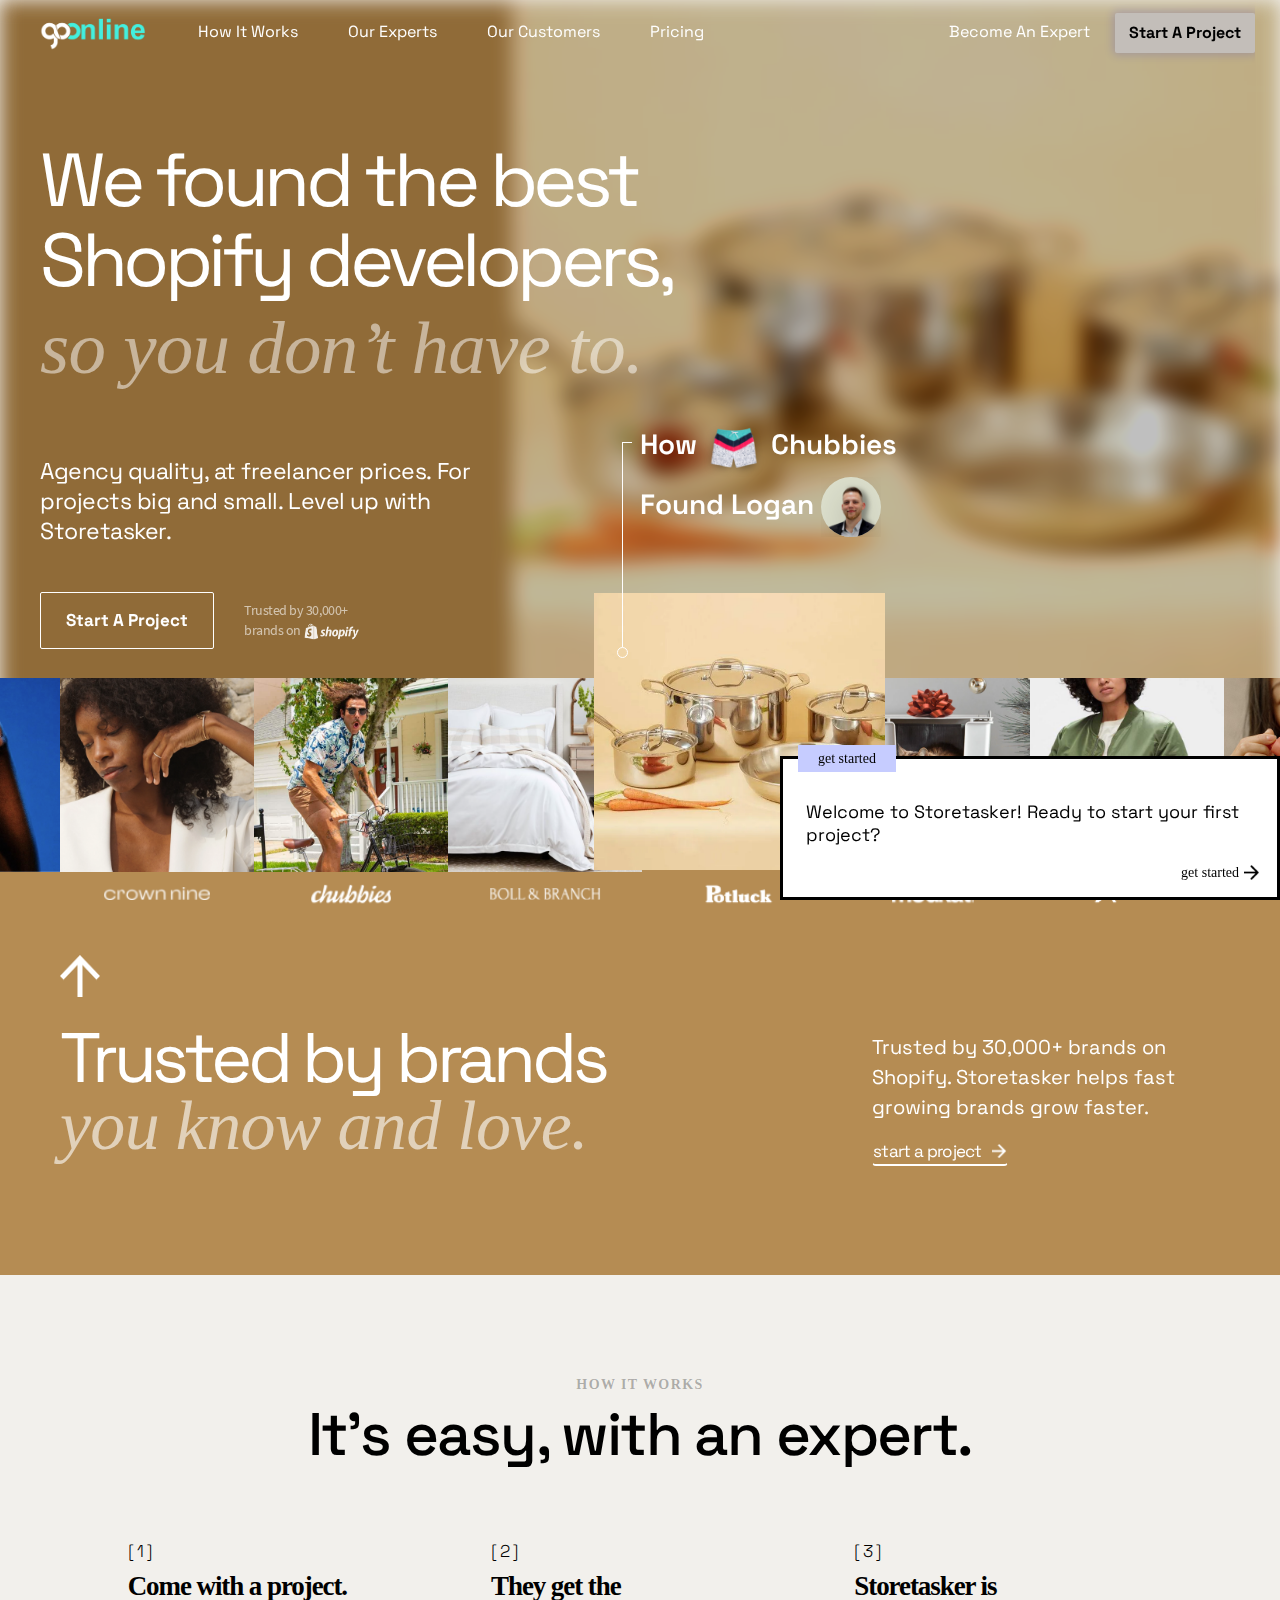
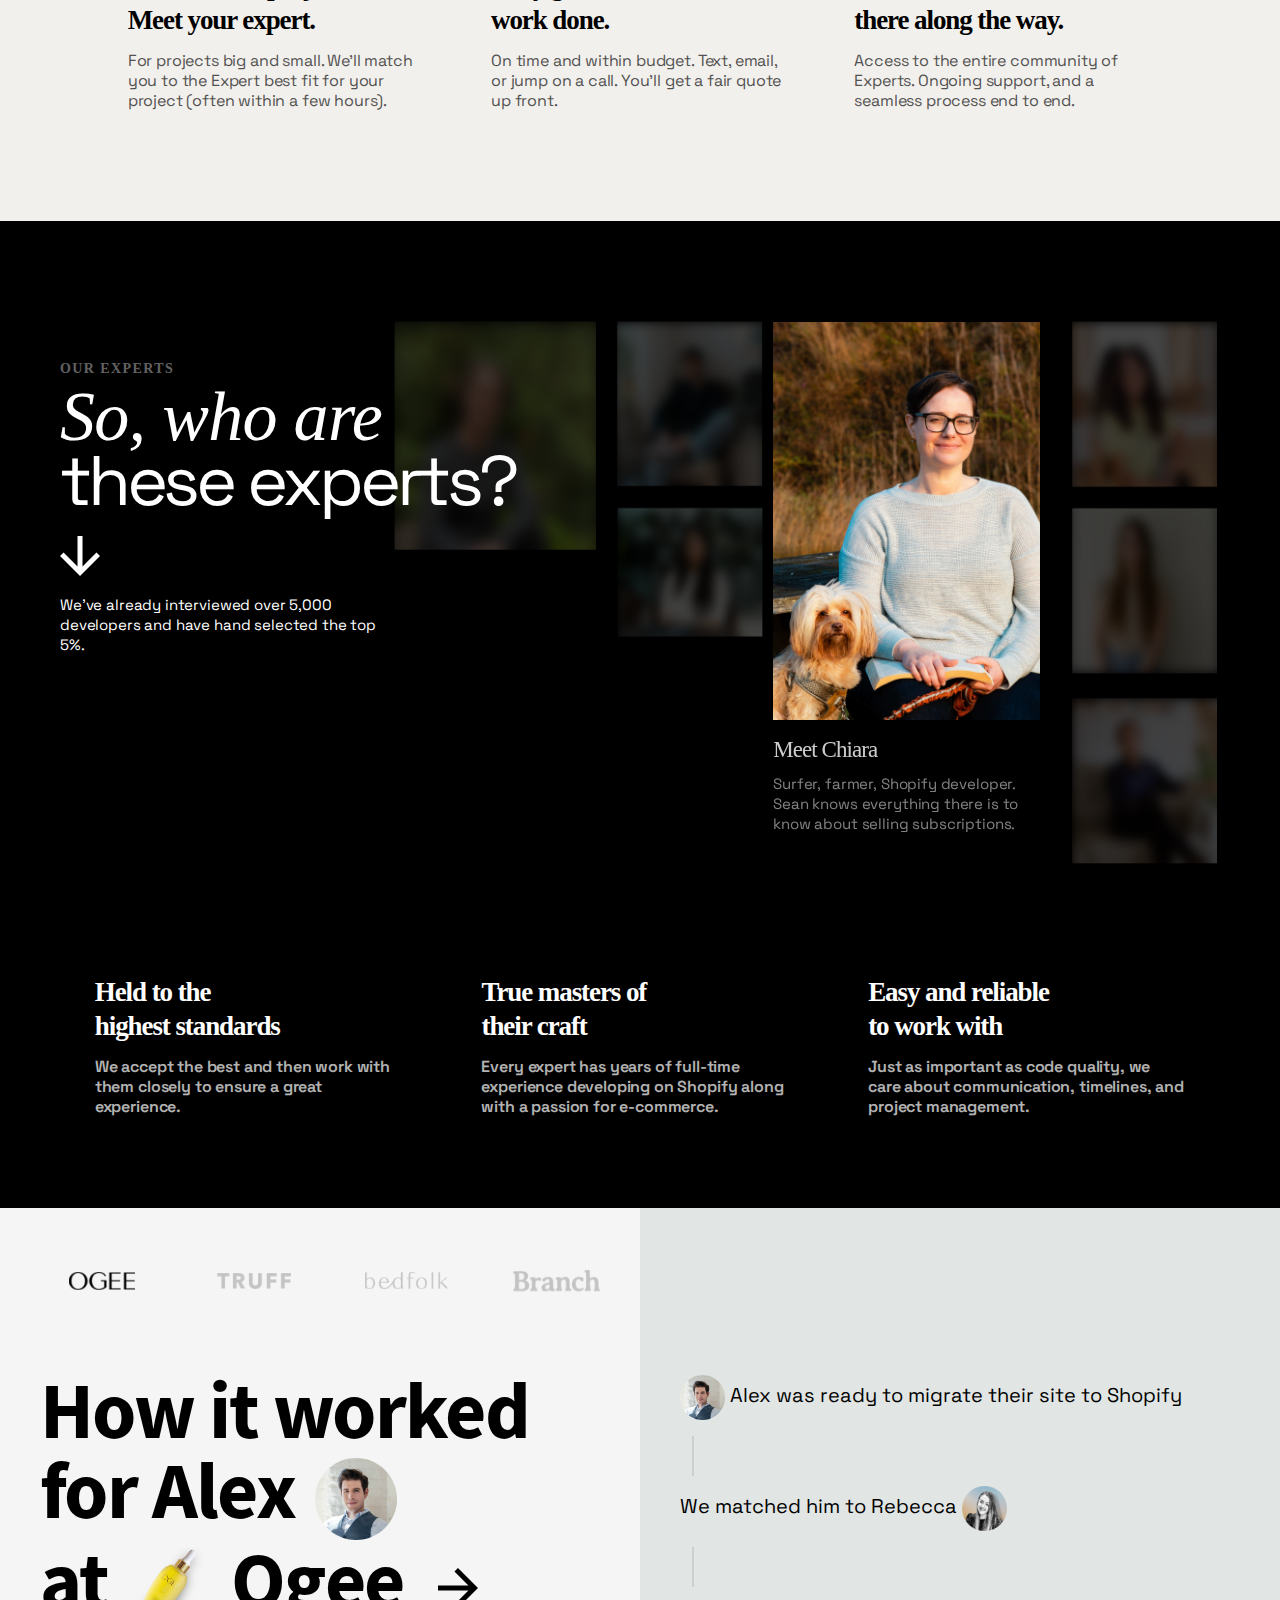
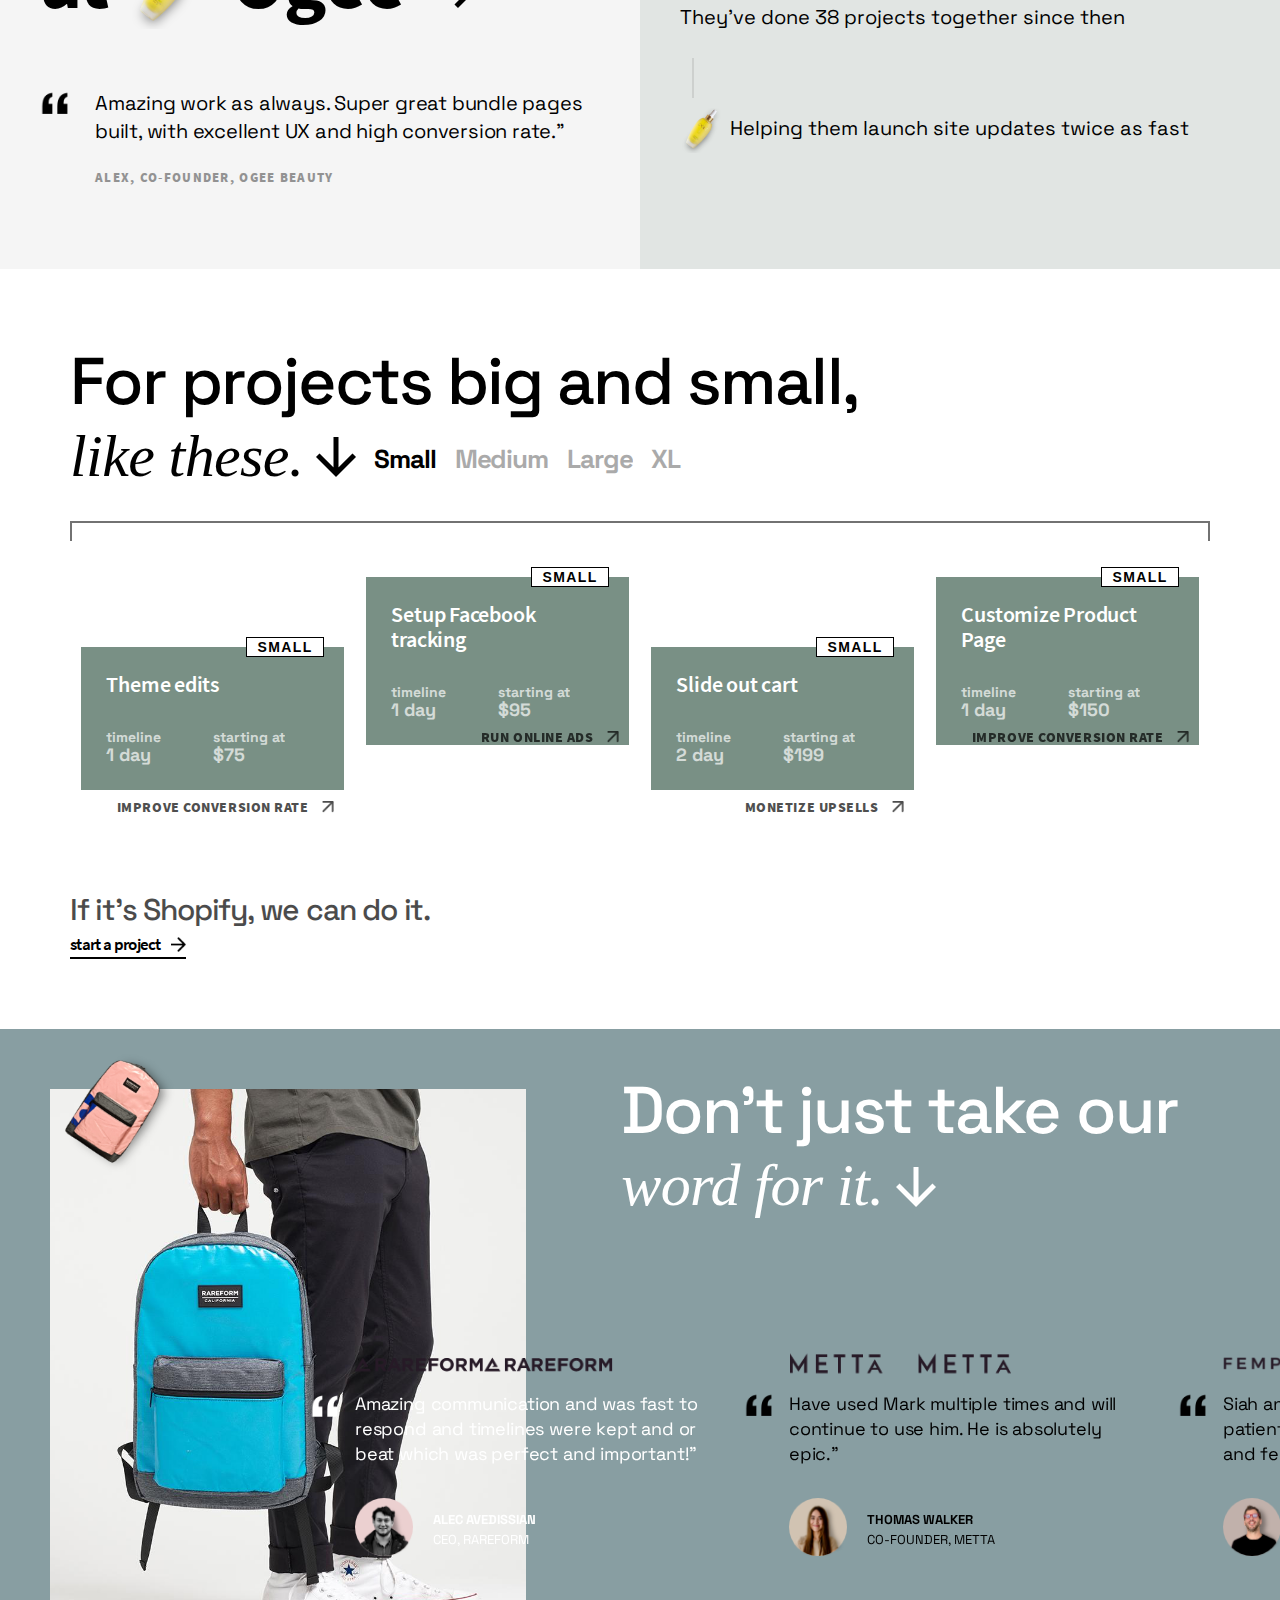
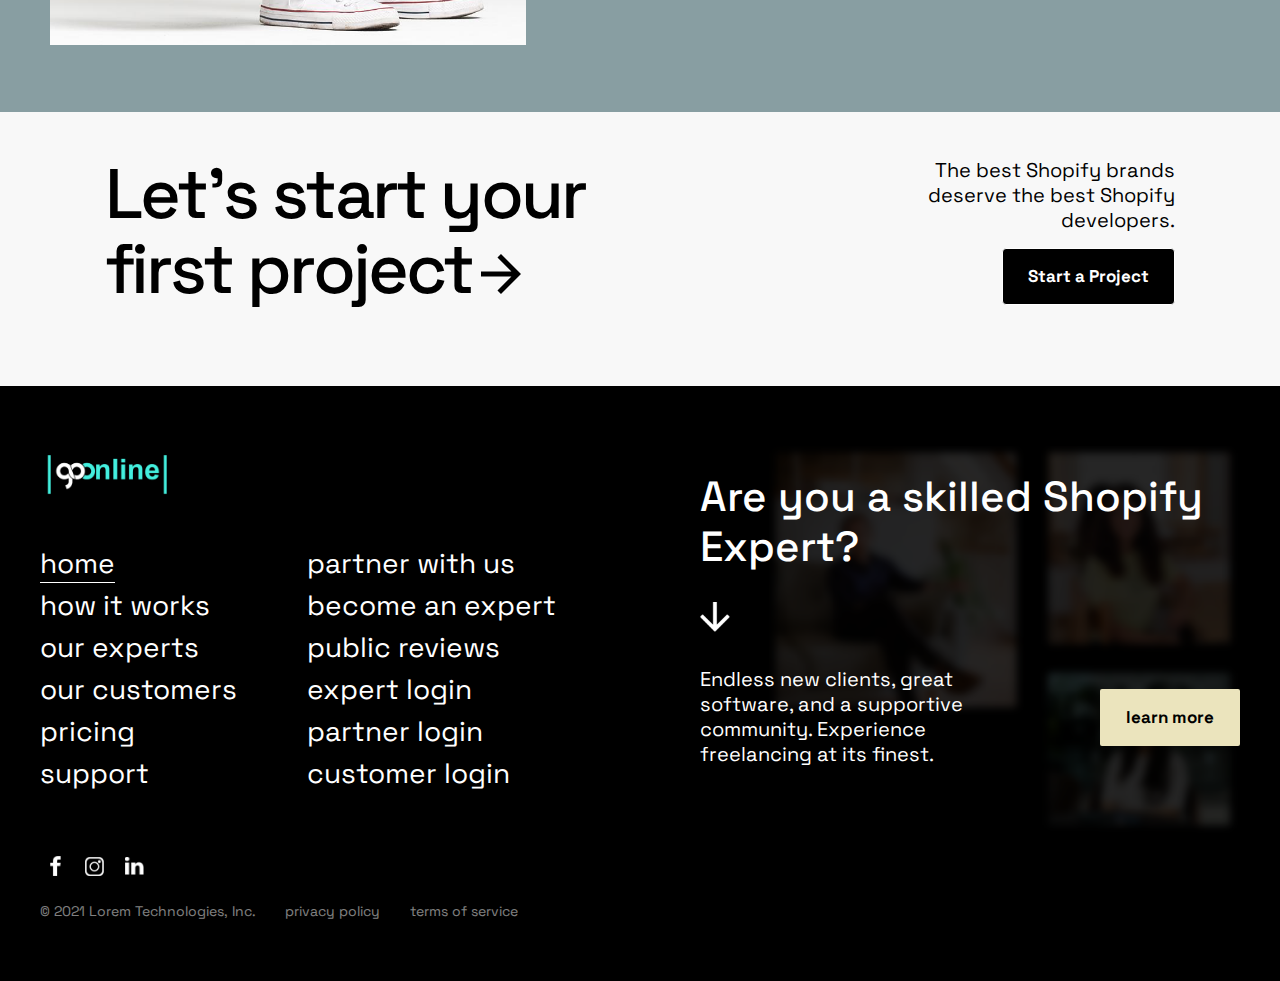
==== commit 19513f1c: "Some Fixes" ====
--- a/index.html
+++ b/index.html
@@ -149,7 +149,7 @@
                   <a class="nav-link" href="become-an-expert.html">become an expert</a>
                 </li>
                 <li class="nav-item">
-                  <p class="nav-link bordered-text">start a project</p>
+                  <p class="nav-link pop-up-form bordered-text">start a project</p>
                 </li>
               </ul>
             </div>
@@ -180,7 +180,7 @@
                   <a class="nav-link" href="become-an-expert.html">become an expert</a>
                 </li>
                 <li class="nav-item">
-                  <p class="nav-link">start a project</p>
+                  <p class="nav-link pop-up-form">start a project</p>
                 </li>
               </ul>
             </div>
--- a/assets/css/style.css
+++ b/assets/css/style.css
@@ -19,6 +19,9 @@
   scroll-behavior: smooth;
 }
 .mobile-only {
+  display: none;
+}
+.three {
   display: none;
 }
 .hamburger-menu.for-mobile {
@@ -3589,7 +3592,8 @@
 .see-example {
   padding: 10px 25px;
   width: 100%;
-  max-width: 42%;
+  max-width: 500px;
+  min-width: 320px;
   display: none;
   position: fixed;
   right: 0;
@@ -3807,13 +3811,13 @@
 .minimized-form {
   position: fixed;
   width: 100%;
-  max-width: 34%;
-  z-index: 9;
+  min-width: 320px;
+    max-width: 500px;
+  z-index: 111;
   bottom: 0;
   right: 0;
   margin: 0 0 0 auto;
   cursor: pointer;
-  display: none;
 }
 .minimized-form .txt {
   background: #fff;
@@ -4842,6 +4846,42 @@
   }
   .only-mobile {
     display: none;
+}
+.three {
+  display: block;
+}
+.navbar-expand-sm .navbar-nav {
+  -ms-flex-direction: column;
+  flex-direction: column !important;
+}
+.form-body h1 {
+  font-size: 46px;
+}
+.popup-form p {
+  font-size: 16px;
+  line-height: 22px;
+}
+.popup-form form label {
+  font-size: 16px;
+  line-height: 26px;
+}
+.form-body form .see-example-btn {
+  padding: 0;
+}
+.popup-form, .see-example {
+  padding: 10px 10px;
+}
+.form-body form > div {
+  display: block;
+}
+.minimized-form .txt {
+  padding: 20px 15px 9px;
+}
+.minimized-form .txt p {
+  font-size: 16px;
+}
+.form-body form > div p {
+  display: none;
 }
 .navbar-header.only-mobile.justify-content-between.show {
   display: block;
@@ -6061,3 +6101,6 @@
   -o-transform: translateY(-13px) rotate(90deg);
   transform: translateY(-13px) rotate(90deg);
 }
+.only-mobile {
+  display: none;
+}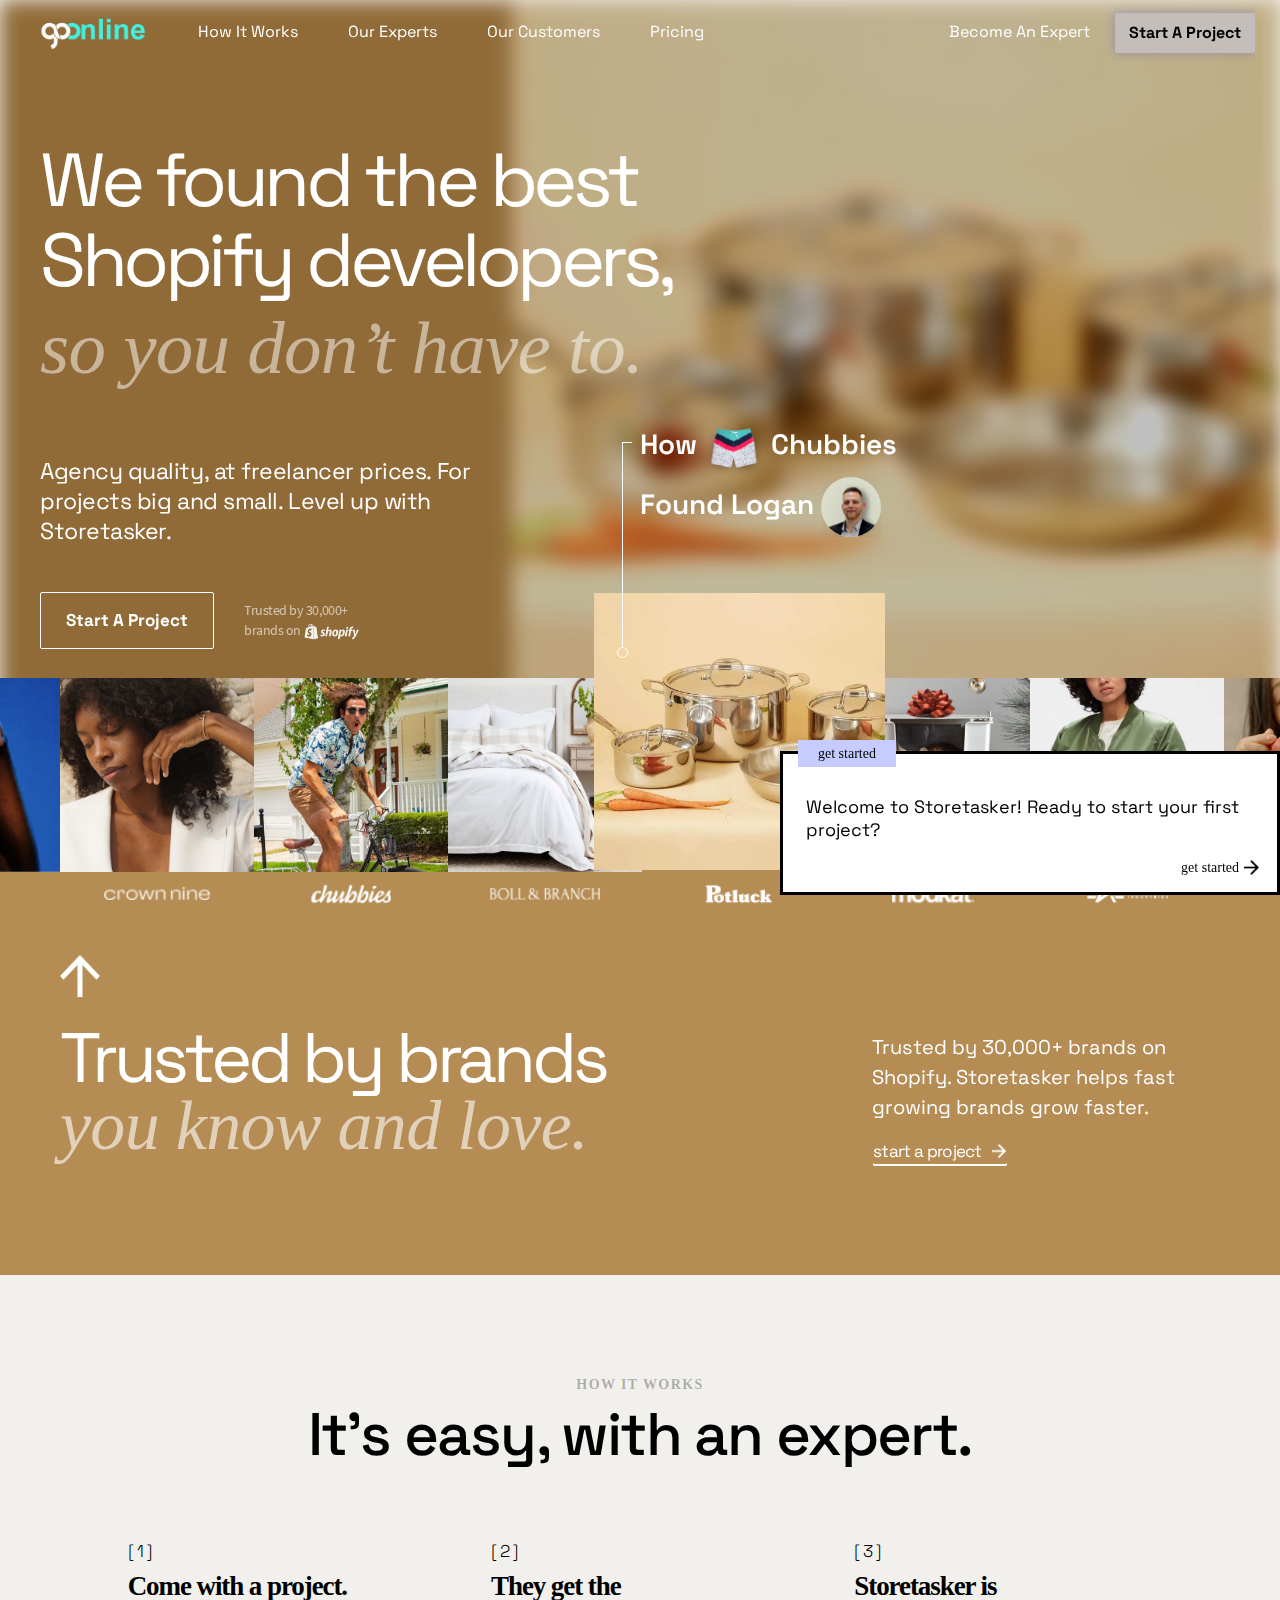
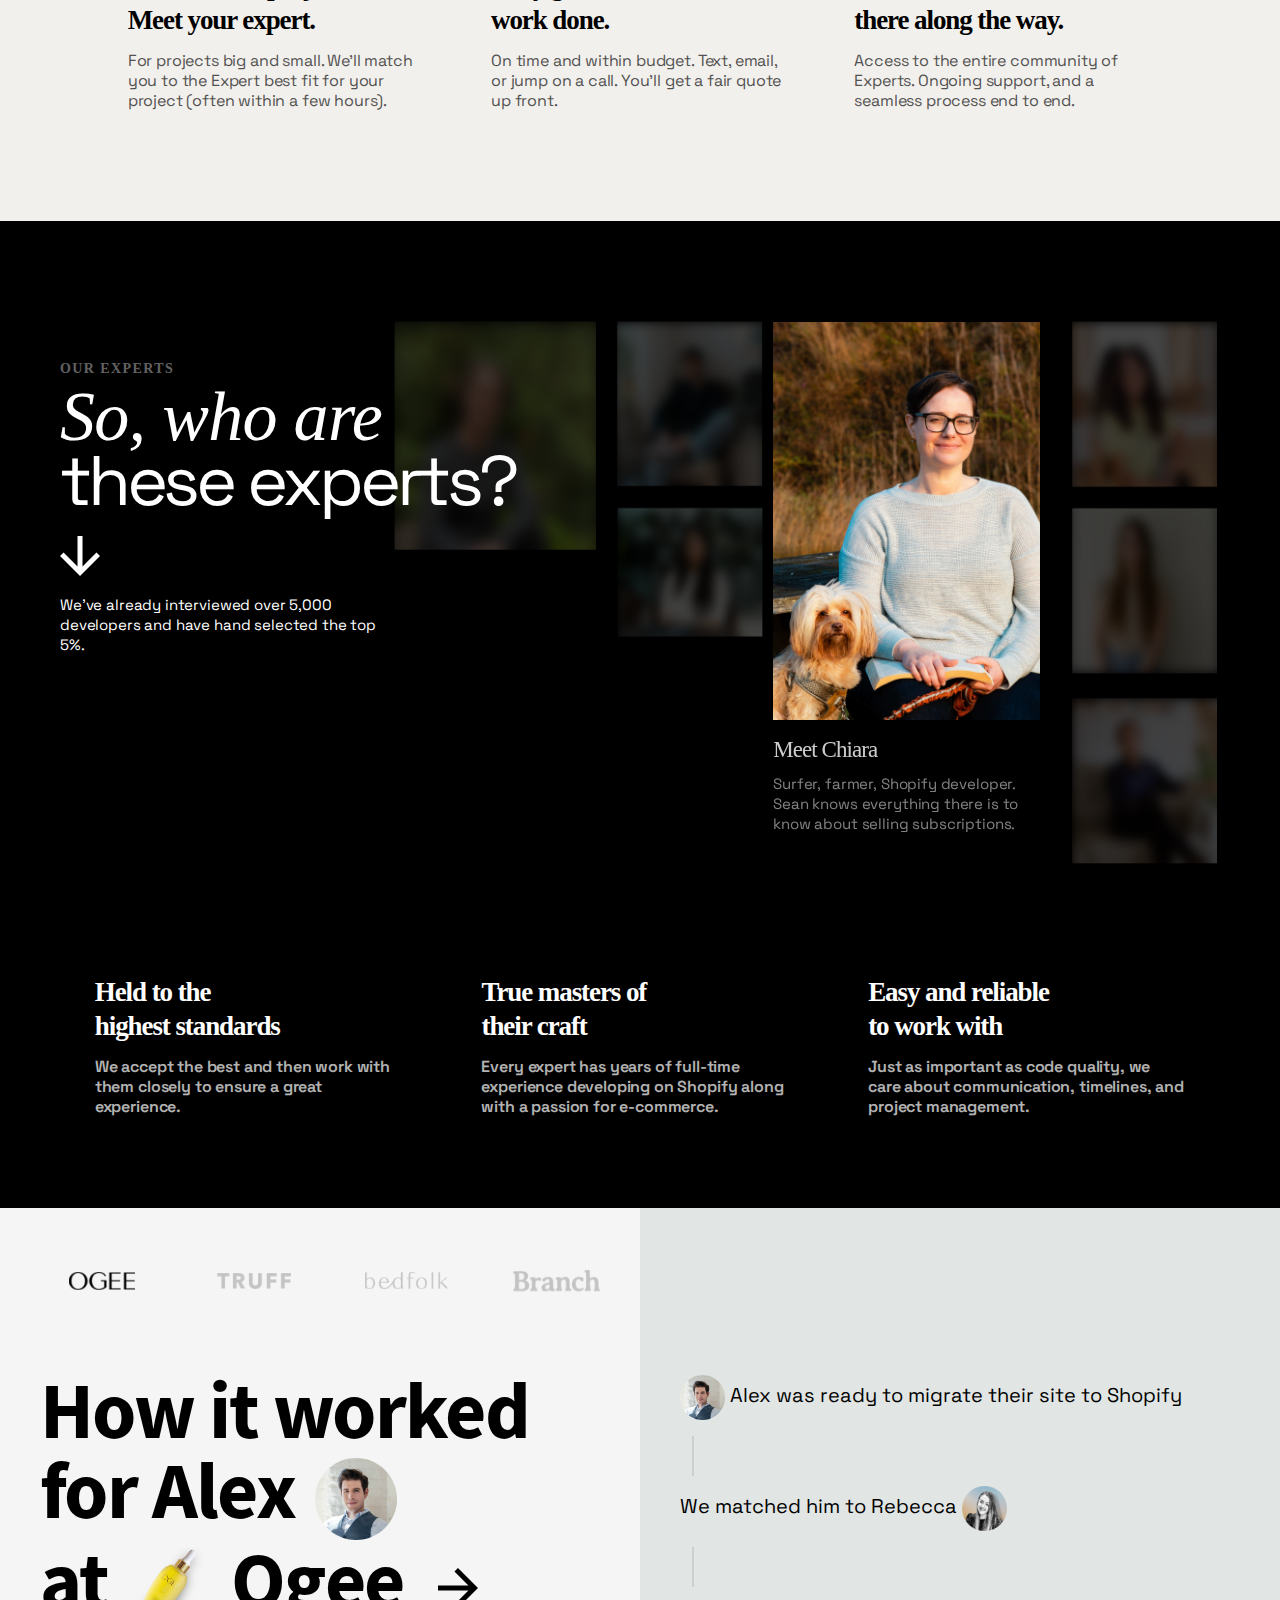
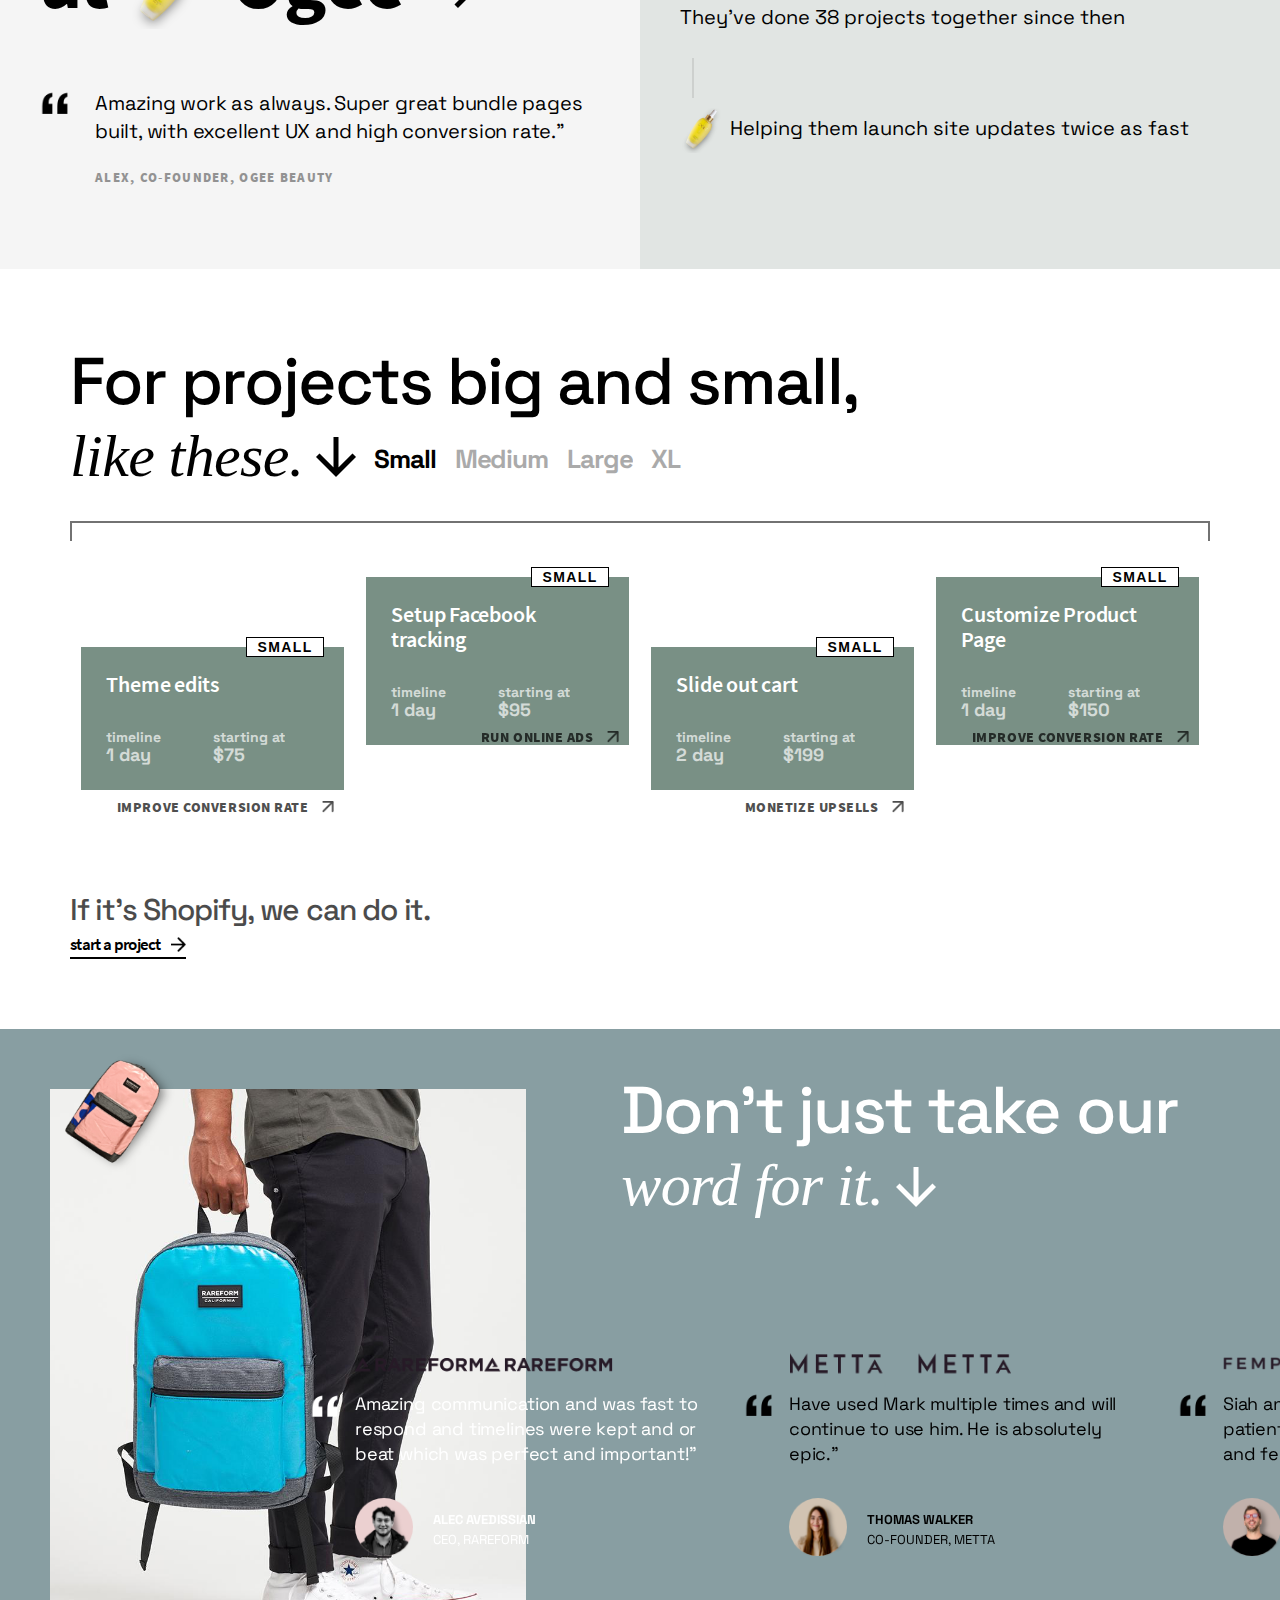
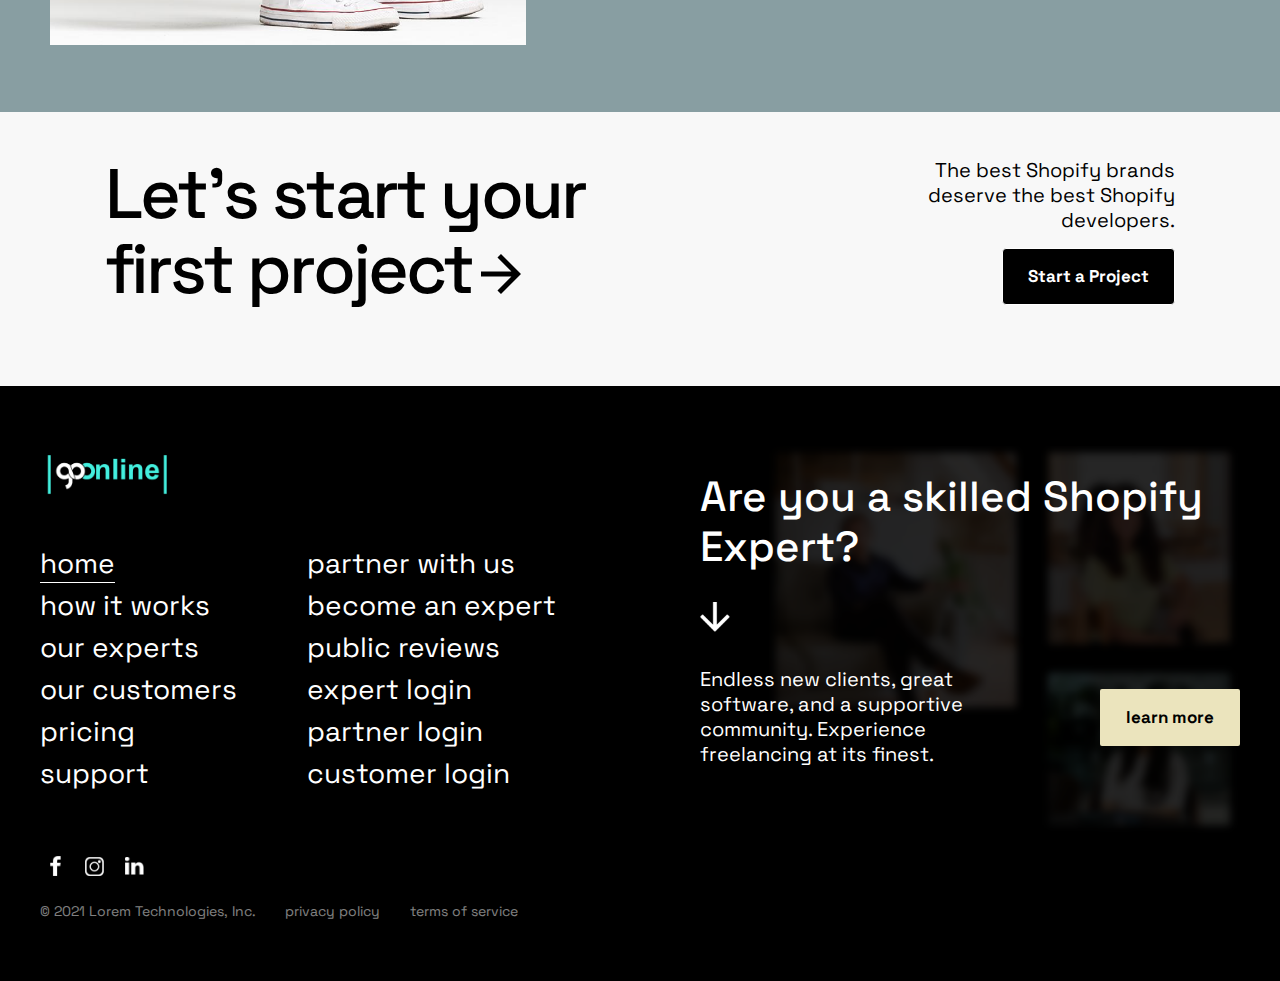
==== commit 4f63f7b0: "Complete GoOnline" ====
--- a/index.html
+++ b/index.html
@@ -1074,22 +1074,22 @@
             <div class="navbar-footer">
               <ul class="navbar-nav">
                 <li class="nav-item">
-                  <a class="nav-link active-item" href="#">home</a>
-                </li>
-                <li class="nav-item">
-                  <a class="nav-link" href="#">how it works</a>
+                  <a class="nav-link active-item" href="index.html">home</a>
+                </li>
+                <li class="nav-item">
+                  <a class="nav-link" href="how-it-works.html">how it works</a>
                   </li>
                 <li class="nav-item">
-                  <a class="nav-link" href="pricing.html">our experts</a>
-                </li>
-                <li class="nav-item">
-                  <a class="nav-link" href="integration.html">our customers</a>
-                </li>
-                <li class="nav-item">
-                  <a class="nav-link" href="partners.html">pricing</a>
-                </li>
-                <li class="nav-item">
-                  <a class="nav-link" href="partners.html">support</a>
+                  <a class="nav-link" href="our-customers.html">our experts</a>
+                </li>
+                <li class="nav-item">
+                  <a class="nav-link" href="our-customers.html">our customers</a>
+                </li>
+                <li class="nav-item">
+                  <a class="nav-link" href="pricing.html">pricing</a>
+                </li>
+                <li class="nav-item">
+                  <a class="nav-link" href="#">support</a>
                 </li>
               </ul>
               <ul class="navbar-nav">
--- a/assets/css/style.css
+++ b/assets/css/style.css
@@ -3814,7 +3814,7 @@
   min-width: 320px;
     max-width: 500px;
   z-index: 111;
-  bottom: 0;
+  bottom: 5px;
   right: 0;
   margin: 0 0 0 auto;
   cursor: pointer;
@@ -4875,10 +4875,11 @@
   display: block;
 }
 .minimized-form .txt {
-  padding: 20px 15px 9px;
+  padding: 16px 15px 9px;
 }
 .minimized-form .txt p {
   font-size: 16px;
+  padding: 10px 2px;
 }
 .form-body form > div p {
   display: none;
